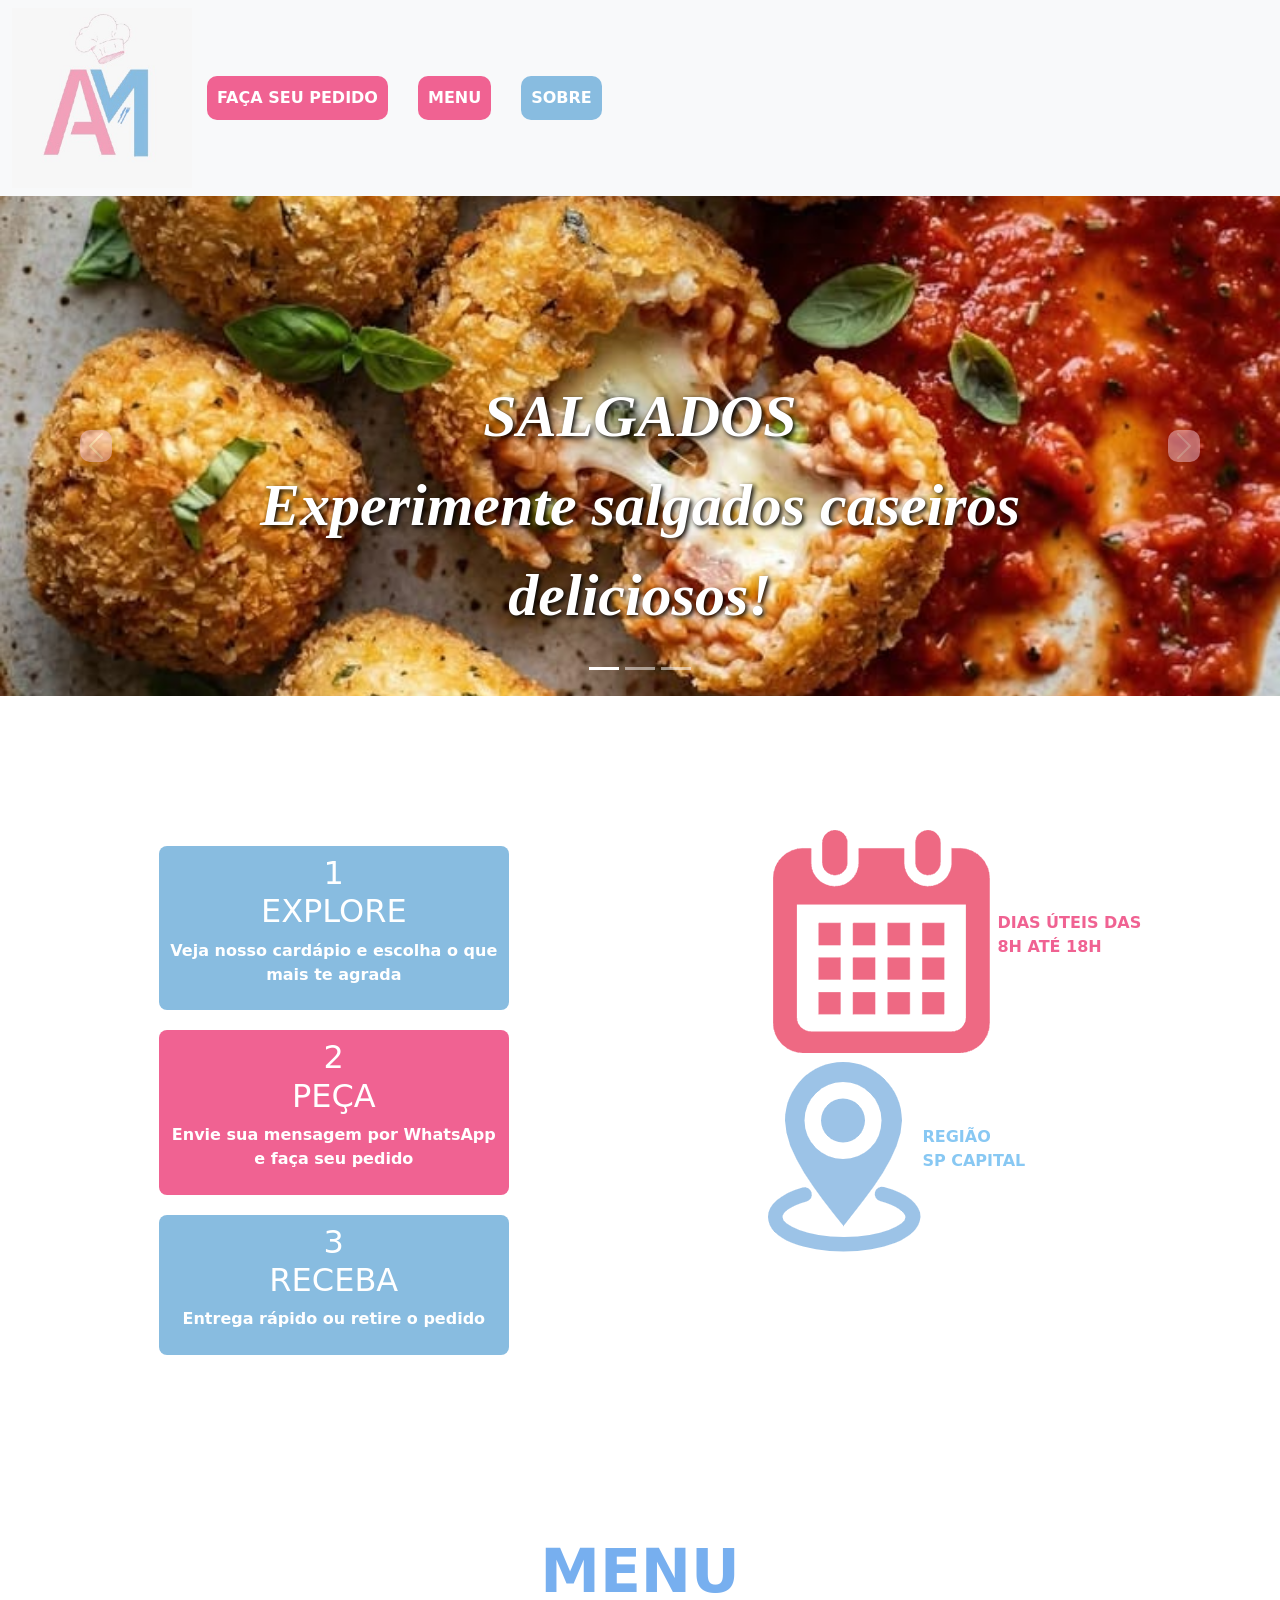
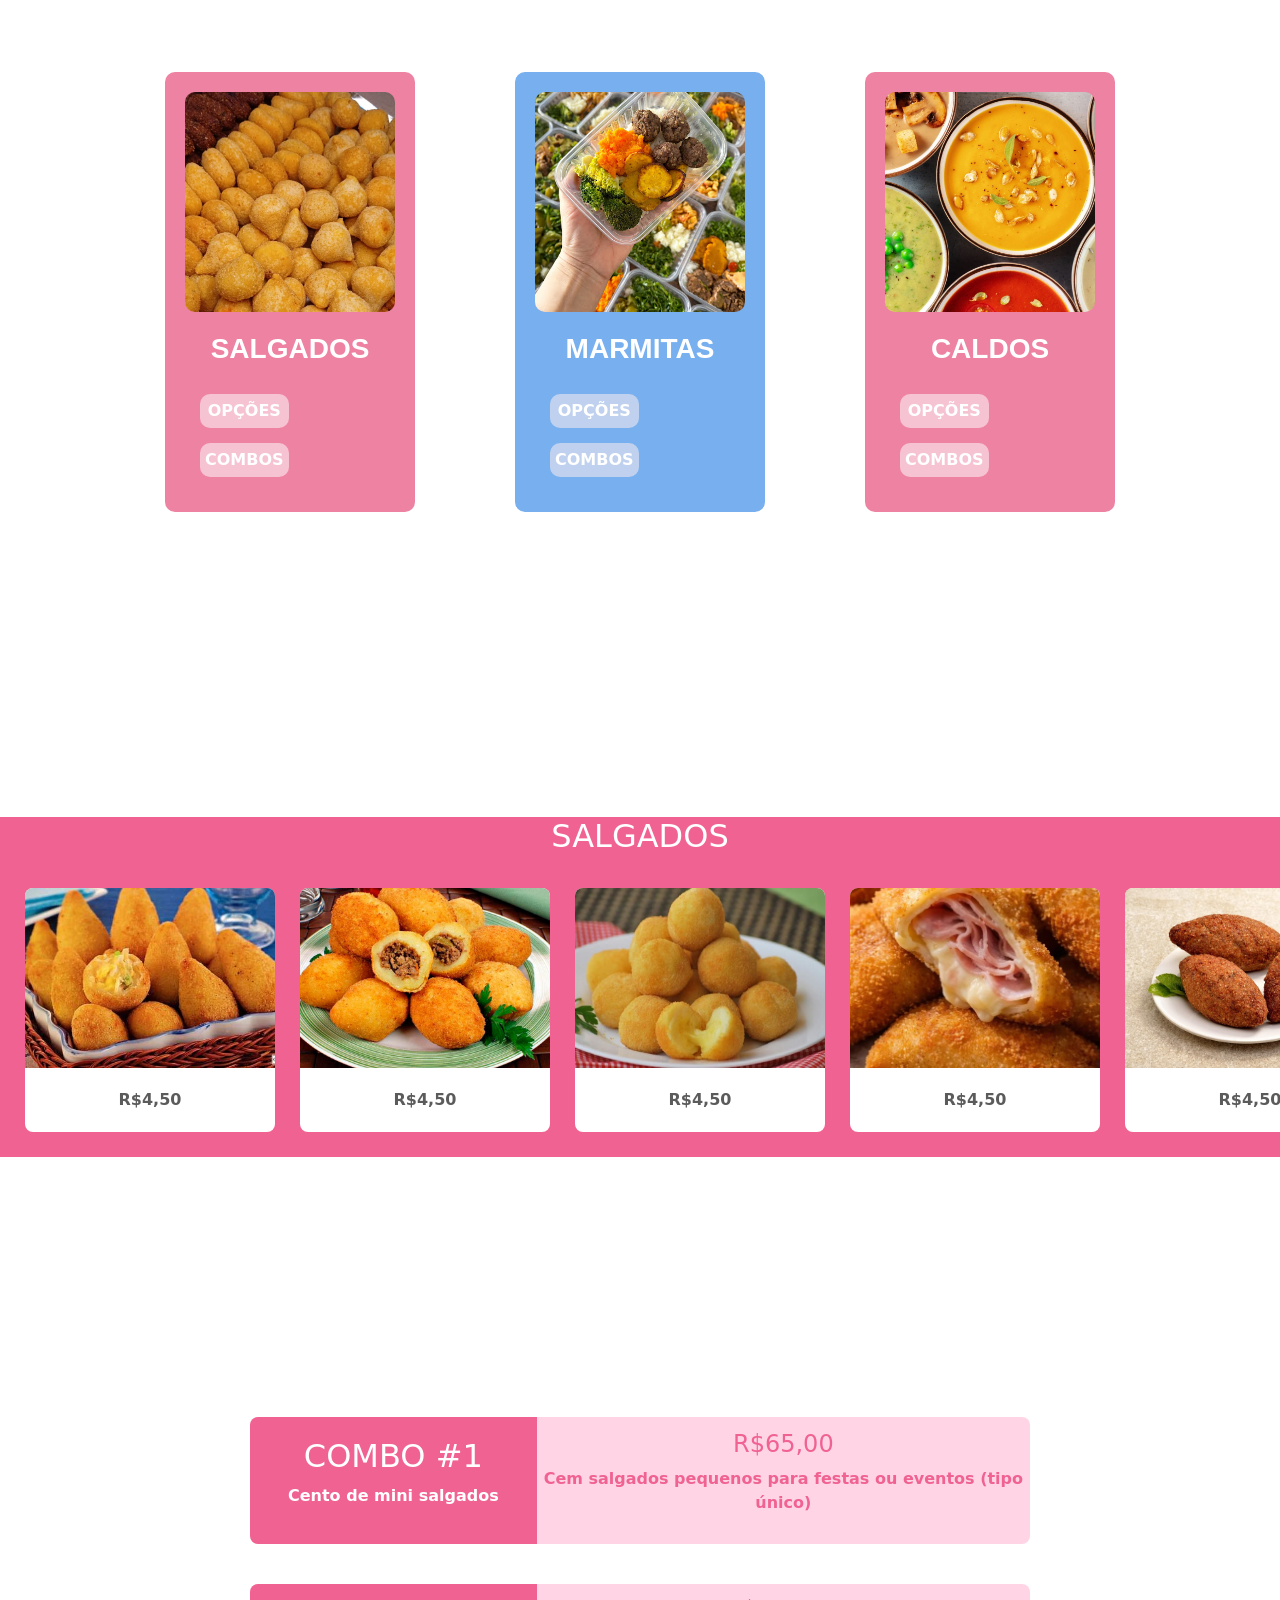
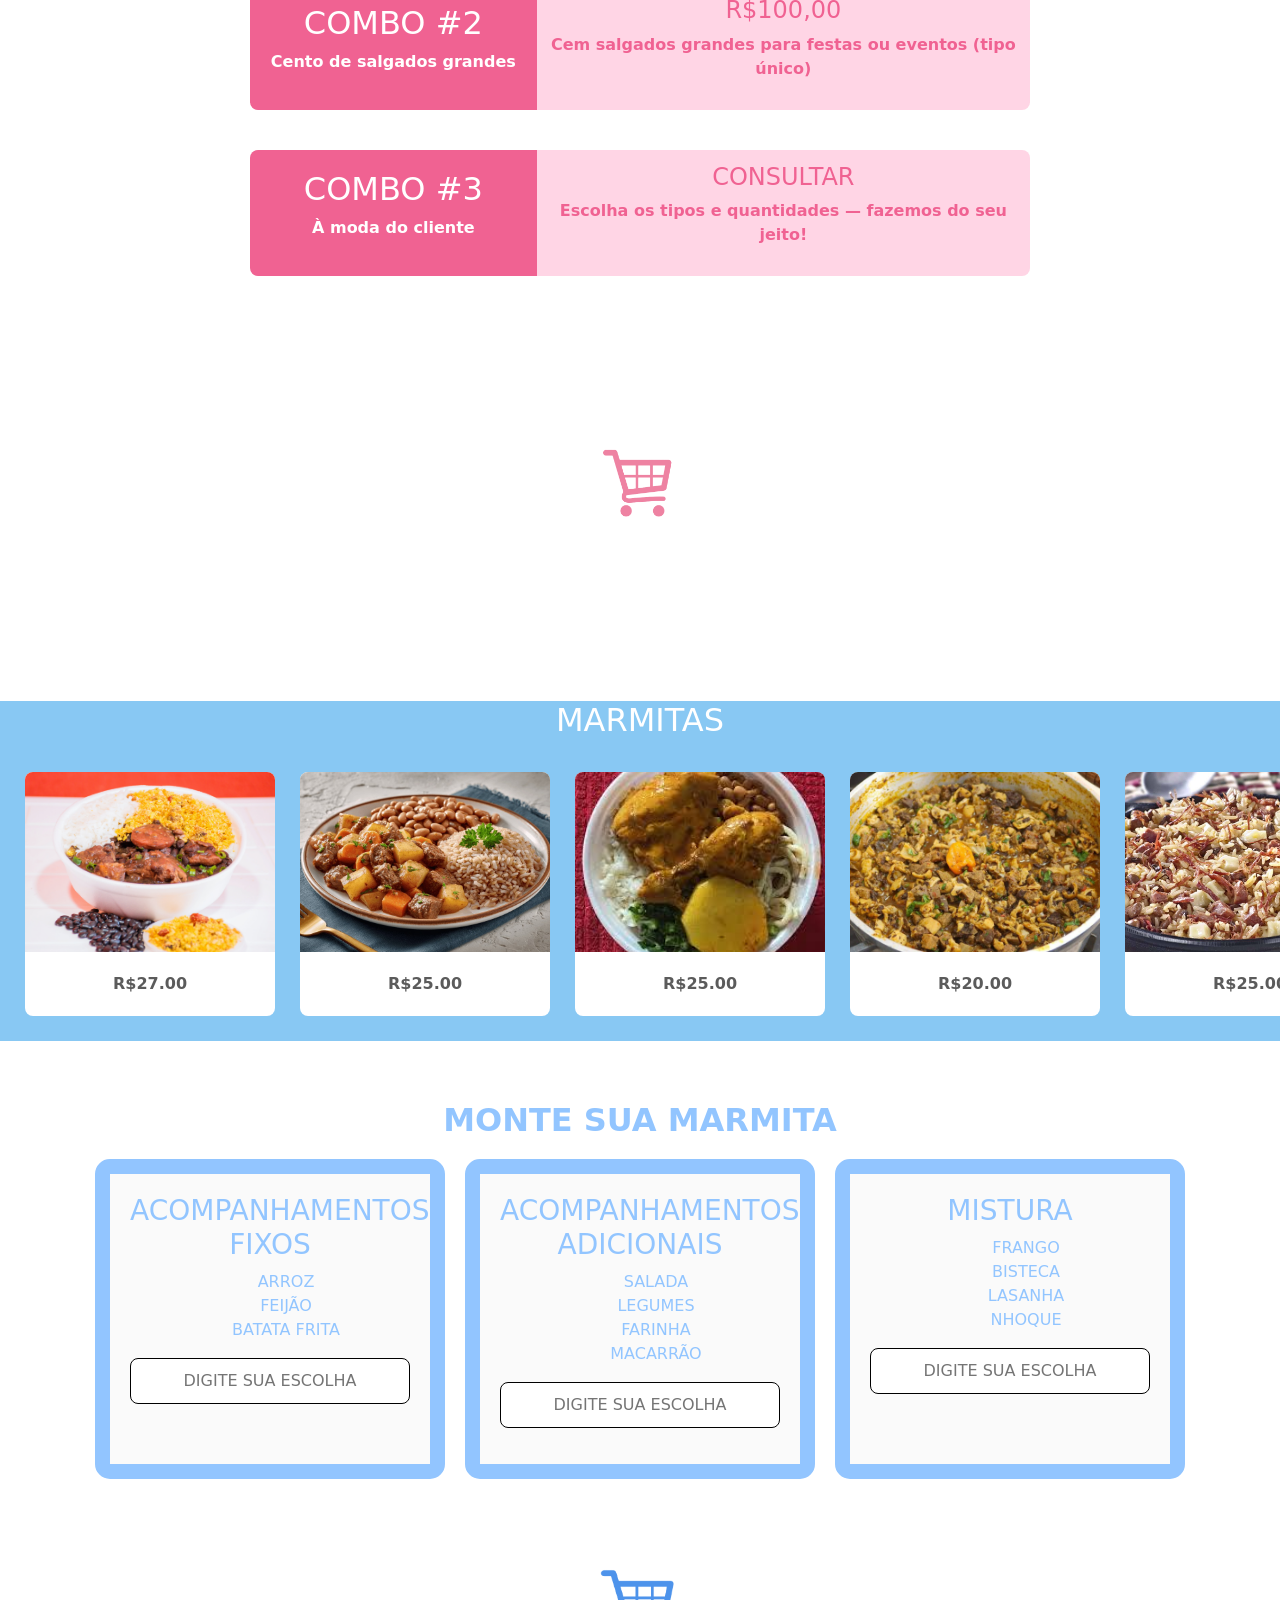
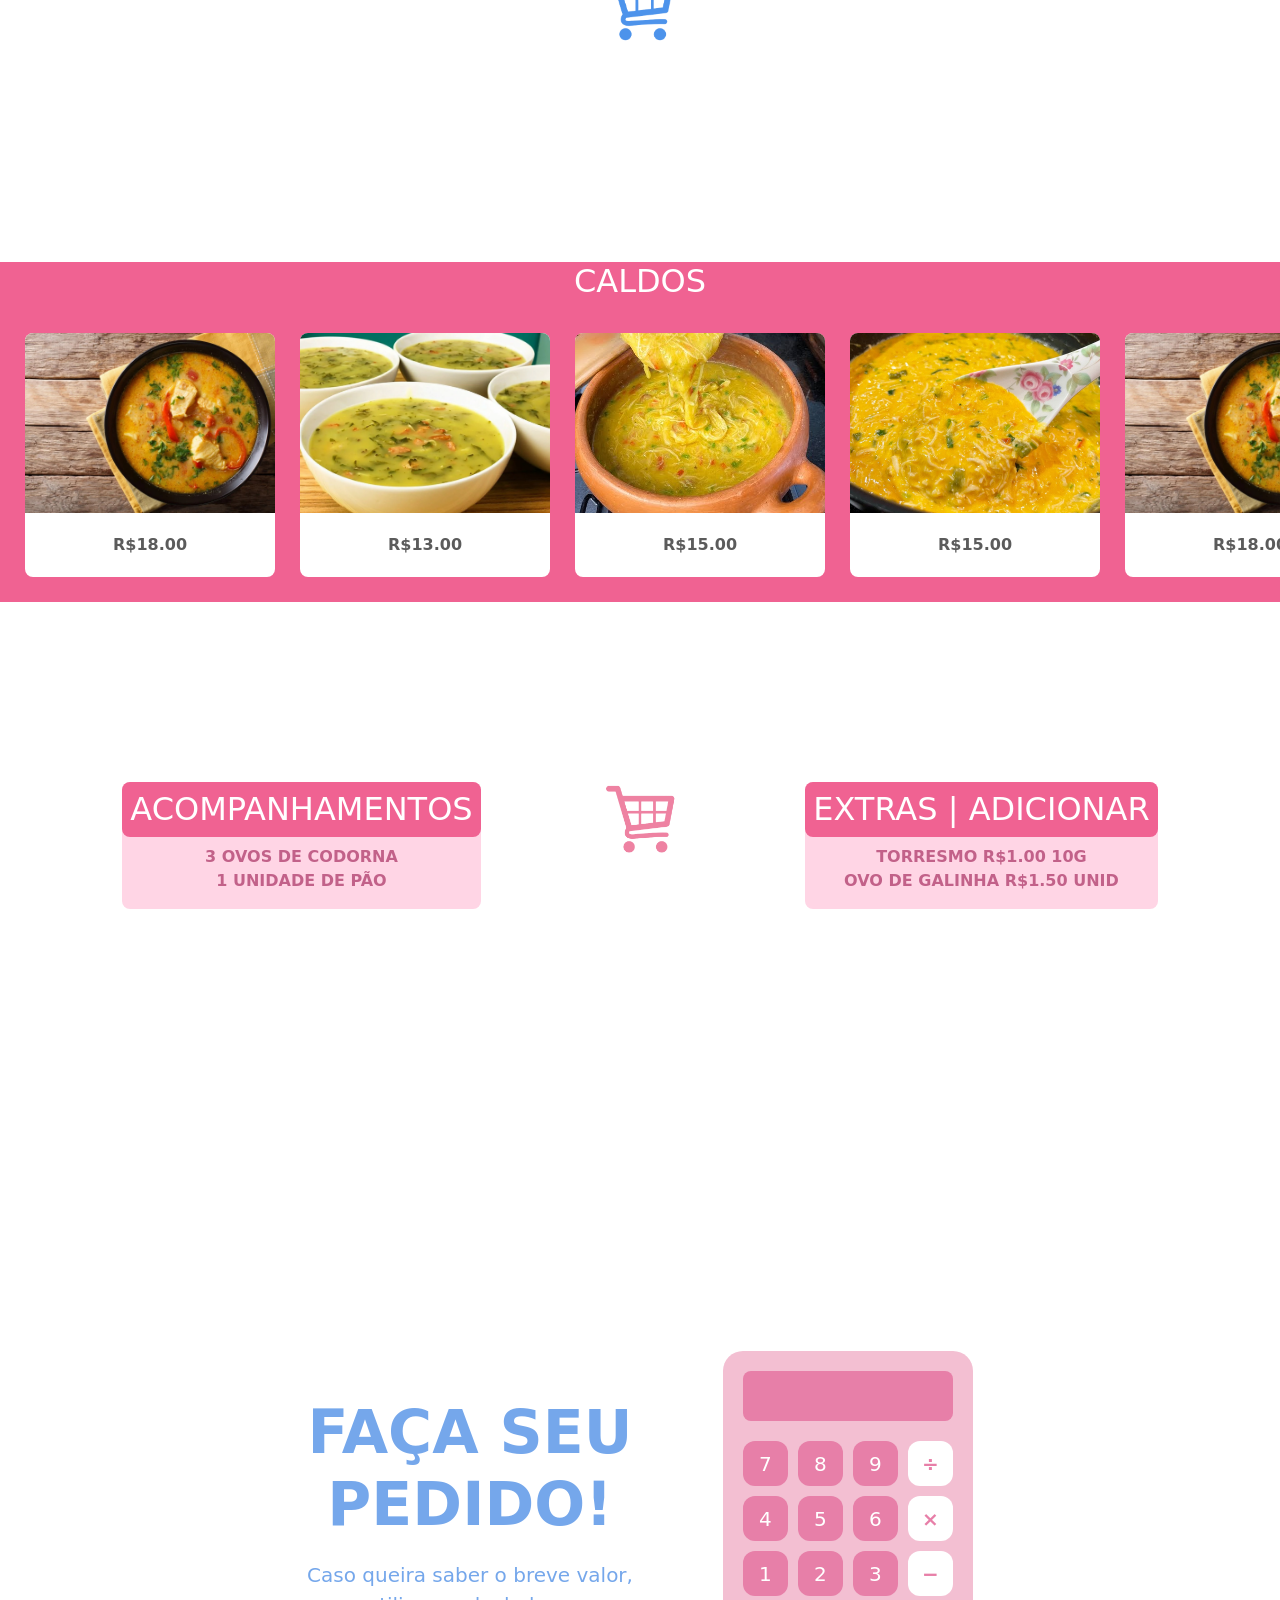
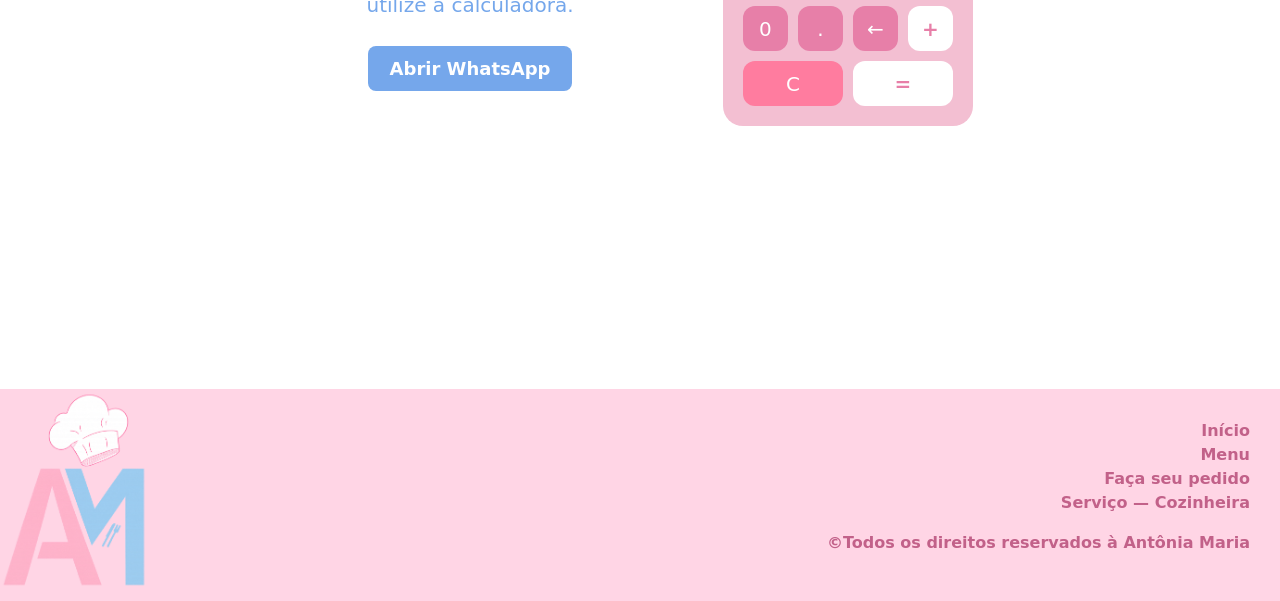
==== index.html @ d9610274 "codigo supostamente comentado" ====
<!DOCTYPE html>
<html lang="pt-br">

<head>
    <meta charset="UTF-8">
    <meta name="viewport" content="width=device-width, initial-scale=1.0">
    <title>AM - PÁGINA INICIAL</title>
    <link rel="stylesheet" href="style.css">
    <link rel="shortcut icon" href="imagens/logo-png.png" type="image/x-icon">

    <!-- link de referência carrossel bootstrap -->
    <link href="https://cdn.jsdelivr.net/npm/bootstrap@5.3.8/dist/css/bootstrap.min.css" rel="stylesheet"
        integrity="sha384-sRIl4kxILFvY47J16cr9ZwB07vP4J8+LH7qKQnuqkuIAvNWLzeN8tE5YBujZqJLB" crossorigin="anonymous">

    <!-- configuração básica -->
</head>

<body>

    <!-- nav com imagem copiado do bootstrap (se altera com tamanhos de tela diferentes). links estratégicos para a navegação completa da página-->

    <header>
        <nav class="navbar navbar-expand-lg bg-body-tertiary" id="header-inicial">
            <div class="container-fluid">
                <img src="imagens/fav-icon.png" alt="Bootstrap" width="30" height="24">
                <button class="navbar-toggler" type="button" data-bs-toggle="collapse" data-bs-target="#navbarNav"
                    aria-controls="navbarNav" aria-expanded="false" aria-label="Toggle navigation">
                    <span class="navbar-toggler-icon"></span>
                </button>
                <div class="collapse navbar-collapse" id="navbarNav">
                    <ul class="navbar-nav">
                        <li class="nav-item">
                            <a class="nav-link-active" aria-current="page" href="#body-calculadora">FAÇA SEU PEDIDO</a>
                        </li>
                        <li class="nav-item">
                            <a class="nav-link-active" aria-current="page" href="#area-menu">MENU</a>
                        </li>
                        <li class="nav-item" id="nav-rosa">
                            <a class="nav-link-active" aria-current="page" href="sobre.html">SOBRE</a>
                        </li>
                    </ul>
                </div>
            </div>
        </nav>
    </header>

    <!-- carrossel hero-section bootstrap com links para cada carrossel correspondente de produtos-->

    <div id="carouselExampleCaptions" class="carousel slide">
        <div class="carousel-indicators">
            <button type="button" data-bs-target="#carouselExampleCaptions" data-bs-slide-to="0" class="active"
                aria-current="true" aria-label="Slide 1"></button>
            <button type="button" data-bs-target="#carouselExampleCaptions" data-bs-slide-to="1"
                aria-label="Slide 2"></button>
            <button type="button" data-bs-target="#carouselExampleCaptions" data-bs-slide-to="2"
                aria-label="Slide 3"></button>
        </div>
        <div class="carousel-inner">
            <div class="carousel-item active">
                <a class="carousel-link" href="#carrossel-salgados">
                    <img src="imagens/hero-section/carrosel salgados.jpeg" class="d-block w-100" alt="Salgados">
                    <div class="carousel-caption d-md-block">
                        <h5>SALGADOS</h5>
                        <p>Experimente salgados caseiros deliciosos!</p>
                    </div>
                </a>
            </div>
            <div class="carousel-item">
                <a class="caroulsel-link" href="#carrossel-marmitas">
                    <img src="imagens/hero-section/carrosel marmita.jpeg" class="d-block w-100" alt="Marmitas">
                    <div class="carousel-caption d-md-block">
                        <h5>MARMITAS</h5>
                        <p>Compre marmitas e conheça a minha culinária!</p>
                    </div>
                </a>
            </div>
            <div class="carousel-item">
                <a class="caroulsel-link" href="#carrossel-caldos">
                    <img src="imagens/hero-section/carrossel caldo.jpeg" class="d-block w-100" alt="Caldos">
                    <div class="carousel-caption d-md-block">
                        <h5>CALDOS</h5>
                        <p>Prove caldos regionais incríveis!</p>
                    </div>
                </a>
            </div>
        </div>
        <button class="carousel-control-prev" type="button" data-bs-target="#carouselExampleCaptions"
            data-bs-slide="prev">
            <span class="carousel-control-prev-icon" aria-hidden="true"></span>
            <span class="visually-hidden">Anterior</span>
        </button>
        <button class="carousel-control-next" type="button" data-bs-target="#carouselExampleCaptions"
            data-bs-slide="next">
            <span class="carousel-control-next-icon" aria-hidden="true"></span>
            <span class="visually-hidden">Próximo</span>
        </button>
    </div>

    <!--Área de explore e informações-->
    <article class="explore">
        <div id="tabela-explore">
            <div>
                <div class="card-explore">
                    <h2>1<br>EXPLORE</h2>
                    <p>Veja nosso cardápio e escolha o que mais te agrada</p>
                </div>
                <div class="card-explore" id="card-explore-rosa">
                    <h2>2<br>PEÇA</h2>
                    <p>Envie sua mensagem por WhatsApp e faça seu pedido</p>
                </div>
                <div class="card-explore">
                    <h2>3<br>RECEBA</h2>
                    <p>Entrega rápido ou retire o pedido</p>
                </div>
            </div>
            <div>
                <div class="horario-local">
                    <img src="./imagens/calendario.png" alt="Horário de funcionamento">
                    <p>DIAS ÚTEIS DAS<br>8H ATÉ 18H</p>
                </div>
                <div class="horario-local" id="local-azul">
                    <img src="./imagens/local.png" alt="Região de atuação">
                    <p>REGIÃO<br>SP CAPITAL</p>
                </div>
            </div>
        </div>
    </article>

    <!--Área menu com links correspodentes-->

    <section id="area-menu">
        <h2 class="titulo">MENU</h2>
        <div class="menu">

            <div class="card-menu">
                <a href="#carrossel-salgados">
                    <img src="imagens/menu/salgados-menu.webp" alt="salgados">
                    <h3>SALGADOS</h3>
                    <div class="span">
                        <span>OPÇÕES</span>
                        <span>COMBOS</span>
                </a>
            </div>
        </div>

        <div class="card-menu" id="marmitas">
            <a href="#carrossel-marmitas">
                <img src="imagens/menu/Marmita-menu.jpeg" alt="marmitas">
                <h3>MARMITAS</h3>
                <div class="span">
                    <span>OPÇÕES</span>
                    <span>COMBOS</span>
            </a>
        </div>
        </div>
        <div class="card-menu">
            <a href="#carrossel-caldos">
                <img src="imagens/menu/Caldo-menu.jpeg" alt="caldos">
                <h3>CALDOS</h3>
                <div class="span">
                    <span>OPÇÕES</span>
                    <span>COMBOS</span>
            </a>
        </div>
        </div>
        </div>

        <!--Carrossel de salgados-->
        <div id="carrossel-salgados">
            <div class="carrossel-wrapper">
                <h2>SALGADOS</h2>
                <div class="carrossel-container">
                    <div class="card-container">
                        <img src="./imagens/carrossel salgados/coxinha.png" alt="Coxinha">
                        <span class="preco">R$4,50</span>
                        <div class="descricao">
                            <h4>COXINHA</h4>
                            <p>Massa à base de caldo de frango e batata, recheada com peito de frango desfiado e
                                casquinha
                                crocante.</p>
                        </div>
                    </div>
                    <div class="card-container">
                        <img src="imagens/carrossel salgados/bolinho de carne.jpg" alt="Bolinho de carne">
                        <span class="preco">R$4,50</span>
                        <div class="descricao">
                            <h4>BOLINHO DE CARNE</h4>
                            <p>Carne moída selecionada, bem temperada, frito com casca dourada e interior macio.</p>
                        </div>
                    </div>
                    <div class="card-container">
                        <img src="imagens/carrossel salgados/bolinho de queijo.png" alt="Bolinho de queijo">
                        <span class="preco">R$4,50</span>
                        <div class="descricao">
                            <h4>BOLINHO DE QUEIJO</h4>
                            <p>Massa crocante com mussarela derretida e cremosa que estica a cada mordida.</p>
                        </div>
                    </div>
                    <div class="card-container">
                        <img src="imagens/carrossel salgados/risole de presunto e queijo.webp" alt="Risole">
                        <span class="preco">R$4,50</span>
                        <div class="descricao">
                            <h4>RISOLE</h4>
                            <p>Massa leve e crocante recheada com presunto e queijo derretidos.</p>
                        </div>
                    </div>
                    <div class="card-container">
                        <img src="imagens/carrossel salgados/KIBE.jpg" alt="Kibe">
                        <span class="preco">R$4,50</span>
                        <div class="descricao">
                            <h4>QUIBE/KIBE</h4>
                            <p>Bolinho de origem árabe com carne bovina, trigo, hortelã e especiarias.</p>
                        </div>
                    </div>
                    <div class="card-container">
                        <img src="imagens/carrossel salgados/CROQUETE.jpg" alt="Croquete">
                        <span class="preco">R$4,50</span>
                        <div class="descricao">
                            <h4>CROQUETE</h4>
                            <p>Recheio denso de carne desfiada com tempero tentador.</p>
                        </div>
                    </div>
                    <div class="card-container">
                        <img src="imagens/carrossel salgados/rolinho de salsicha.png" alt="Rolinho de salsicha">
                        <span class="preco">R$4,50</span>
                        <div class="descricao">
                            <h4>ROLINHO DE SALSICHA</h4>
                            <p>Envolto em uma massa deliciosa e crocante.</p>
                        </div>
                    </div>

                    <!-- area clonada pra passar um efeito de carrossel infinito. os elementos clonados possuem aria-hidden=true -->

                    <div aria-hidden="true" class="card-container">
                        <img src="./imagens/carrossel salgados/coxinha.png" alt="">
                        <span class="preco">R$4,50</span>
                        <div class="descricao">
                            <h4>COXINHA</h4>
                            <p>Massa à base de caldo de frango e batata, recheada com peito de frango desfiado e
                                casquinha
                                crocante.</p>
                        </div>
                    </div>
                    <div aria-hidden="true" class="card-container">
                        <img src="imagens/carrossel salgados/bolinho de carne.jpg" alt="">
                        <span class="preco">R$4,50</span>
                        <div class="descricao">
                            <h4>BOLINHO DE CARNE</h4>
                            <p>Carne moída selecionada, frito com casca dourada e interior macio.</p>
                        </div>
                    </div>
                    <div aria-hidden="true" class="card-container">
                        <img src="imagens/carrossel salgados/bolinho de queijo.png" alt="">
                        <span class="preco">R$4,50</span>
                        <div class="descricao">
                            <h4>BOLINHO DE QUEIJO</h4>
                            <p>Mussarela derretida e cremosa.</p>
                        </div>
                    </div>
                    <div aria-hidden="true" class="card-container">
                        <img src="imagens/carrossel salgados/risole de presunto e queijo.webp" alt="">
                        <span class="preco">R$4,50</span>
                        <div class="descricao">
                            <h4>RISOLE</h4>
                            <p>Presunto e queijo derretidos.</p>
                        </div>
                    </div>
                    <div aria-hidden="true" class="card-container">
                        <img src="imagens/carrossel salgados/KIBE.jpg" alt="">
                        <span class="preco">R$4,50</span>
                        <div class="descricao">
                            <h4>QUIBE/KIBE</h4>
                            <p>Carne bovina, trigo e especiarias.</p>
                        </div>
                    </div>
                    <div aria-hidden="true" class="card-container">
                        <img src="imagens/carrossel salgados/CROQUETE.jpg" alt="">
                        <span class="preco">R$4,50</span>
                        <div class="descricao">
                            <h4>CROQUETE</h4>
                            <p>Recheio denso de carne desfiada.</p>
                        </div>
                    </div>
                    <div aria-hidden="true" class="card-container">
                        <img src="imagens/carrossel salgados/rolinho de salsicha.png" alt="">
                        <span class="preco">R$4,50</span>
                        <div class="descricao">
                            <h4>ROLINHO DE SALSICHA</h4>
                            <p>Massa deliciosa e crocante.</p>
                        </div>
                    </div>
                </div>
            </div>
        </div>

        <!--Combo de salgado-->
        <div class="combos-salgados">

            <div class="combo-card">
                <div class="card-combo-intro">
                    <h2>COMBO #1</h2>
                    <p>Cento de mini salgados</p>
                </div>
                <div class="descricao-combo">
                    <h4>R$65,00</h4>
                    <p>Cem salgados pequenos para festas ou eventos (tipo único)</p>
                </div>
            </div>

            <div class="combo-card">
                <div class="card-combo-intro">
                    <h2>COMBO #2</h2>
                    <p>Cento de salgados grandes</p>
                </div>
                <div class="descricao-combo">
                    <h4>R$100,00</h4>
                    <p>Cem salgados grandes para festas ou eventos (tipo único)</p>
                </div>
            </div>


            <div class="combo-card">
                <div class="card-combo-intro">
                    <h2>COMBO #3</h2>
                    <p>À moda do cliente</p>
                </div>
                <div class="descricao-combo">
                    <h4>CONSULTAR</h4>
                    <p>Escolha os tipos e quantidades — fazemos do seu jeito!</p>
                </div>
            </div>
        </div>

        <!-- carrinho estratégico que serve como um atalho para a área de contato -->

        <a href="#body-calculadora">
            <img class="carrinho" src="./imagens/Carrinho rosa.png" alt="Fazer pedido">
        </a>

        <!--Carrossel azul😒-->
        <div id="carrossel-marmitas">
            <div class="carrossel-wrapper-azul">
                <h2>MARMITAS</h2>
                <div id="carrossel-container-azul">
                    <div class="card-container">
                        <img src="./imagens/carrossel marmitas/feijoada-menu.jpg" alt="Feijoada">
                        <span class="preco">R$27.00</span>
                        <div class="descricao">
                            <h4>FEIJOADA</h4>
                            <p>Feijão preto com carnes selecionadas e tempero caseiro.</p>
                        </div>
                    </div>
                    <div class="card-container">
                        <img src="imagens/carrossel marmitas/picadinho de carne com batata.jpeg" alt="Picadinho">
                        <span class="preco">R$25.00</span>
                        <div class="descricao">
                            <h4>PICADINHO</h4>
                            <p>Carne com batata, temperado na medida certa.</p>
                        </div>
                    </div>
                    <div class="card-container"><img src="./imagens/carrossel marmitas/galinhada.jpg"
                            alt="Marmita"><span class="preco">R$25.00</span>
                        <div class="descricao">
                            <h4>GALINHADA</h4>
                            <p>Galinha cozida com especiarias de dar água na boca.</p>
                        </div>
                    </div>
                    <div class="card-container"><img src="imagens/carrossel marmitas/sarapatel.jpg" alt="Marmita">
                        <span class="preco">R$20.00</span>
                        <div class="descricao">
                            <h4>SARAPATEL</h4>
                            <p>Refeição tradicional nordestina, feito com miúdos selecionados.</p>
                        </div>
                    </div>
                    <div class="card-container">
                        <img src="imagens/carrossel marmitas/baião de dois.jpg" alt="Baião de dois">
                        <span class="preco">R$25.00</span>
                        <div class="descricao">
                            <h4>BAIÃO DE DOIS</h4>
                            <p>Prato típico, composto por arroz, feijão-de-corda, carne de sol, queijo bacon e</p>
                        </div>
                    </div>

                    <!-- area clonada possuindo aria-hidden=true -->

                    <div aria-hidden="true" class="card-container">
                        <img src="./imagens/carrossel marmitas/feijoada-menu.jpg" alt="">
                        <span class="preco">R$27.00</span>
                        <div class="descricao">
                            <h4>FEIJOADA</h4>
                            <p>Feijão preto com carnes selecionadas e tempero caseiro.</p>
                        </div>
                    </div>
                    <div aria-hidden="true" class="card-container">
                        <img src="imagens/carrossel marmitas/picadinho de carne com batata.jpeg" alt=""><span
                            class="preco">R$25.00</span>
                        <div class="descricao">
                            <h4>PICADINHO</h4>
                            <p>Carne com batata, temperado na medida certa.</p>
                            </p>
                        </div>
                    </div>
                    <div aria-hidden="true" class="card-container"><img src="./imagens/carrossel marmitas/galinhada.jpg"
                            alt=""><span class="preco">R$25.00</span>
                        <div class="descricao">
                            <h4>GALINHADA</h4>
                            <p>Galinha cozida com especiarias de dar água na boca.</p>
                        </div>
                    </div>
                    <div aria-hidden="true" class="card-container"><img src="imagens/carrossel marmitas/sarapatel.jpg"
                            alt=""><span class="preco">R$20.00</span>
                        <div class="descricao">
                            <h4>SARAPATEL</h4>
                            <p>Refeição tradicional nordestina, feito com miúdos selecionados.</p>
                        </div>
                    </div>
                    <div aria-hidden="true" class="card-container">
                        <img src="imagens/carrossel marmitas/baião de dois.jpg" alt="Baião de dois">
                        <span class="preco">R$25.00</span>
                        <div class="descricao">
                            <h4>BAIÃO DE DOIS</h4>
                            <p>Prato típico, composto por arroz, feijão-de-corda, carne de sol, queijo bacon e linguiça
                            </p>
                        </div>
                    </div>
                </div>
            </div>
        </div>

        <!--área de monte a sua marmita, possuindo opções fixas e opcionais-->

        <article id="secao-marmitas">
            <h2 id="monte-sua-marmita">MONTE SUA MARMITA</h2>
            <div class="montar">
                <div>
                    <div class="card-montar">
                        <h3>ACOMPANHAMENTOS FIXOS</h3>
                        <ul>
                            <li>ARROZ</li>
                            <li>FEIJÃO</li>
                            <li>BATATA FRITA</li>
                        </ul>
                        <input type="text" placeholder="DIGITE SUA ESCOLHA">
                    </div>
                </div>

                <div>
                    <div class="card-montar">
                        <h3>ACOMPANHAMENTOS ADICIONAIS</h3>
                        <ul>
                            <li>SALADA</li>
                            <li>LEGUMES</li>
                            <li>FARINHA</li>
                            <li>MACARRÃO</li>
                        </ul>
                        <input type="text" placeholder="DIGITE SUA ESCOLHA">
                    </div>
                </div>

                <div>
                    <div class="card-montar">
                        <div>
                            <h3>MISTURA</h3>
                            <ul>
                                <li>FRANGO</li>
                                <li>BISTECA</li>
                                <li>LASANHA</li>
                                <li>NHOQUE</li>
                            </ul>
                            <input type="text" placeholder="DIGITE SUA ESCOLHA">
                        </div>
                    </div>
                </div>

            </div>

            <!-- carrinho estratégico que serve como um atalho para a área de contato -->


            <a href="#body-calculadora">
                <img class="carrinho" src="./imagens/Carrinho azul.png" alt="Fazer pedido">
            </a>
        </article>
        <!--Carrossel dos caldos-->
        <div id="carrossel-caldos">
            <div class="carrossel-wrapper">
                <h2>CALDOS</h2>
                <div class="carrossel-container">
                    <div class="card-container"><img src="imagens/carrossel caldos/caldo de mocoto.jpeg"
                            alt="Caldo de mocotó"><span class="preco">R$18.00</span>
                        <div class="descricao">
                            <h4>CALDO DE MOCOTÓ</h4>
                            <p>Caldo rico e encorpado, perfeito para dias frios.</p>
                        </div>
                    </div>
                    <div class="card-container"><img src="./imagens/carrossel caldos/caldo verde-menu.webp"
                            alt="Caldo verde"><span class="preco">R$13.00</span>
                        <div class="descricao">
                            <h4>CALDO VERDE</h4>
                            <p>Caldo cremoso com couve e linguiça.</p>
                        </div>
                    </div>
                    <div class="card-container"><img src="imagens/carrossel caldos/caldo de kenga.jpg" alt="Caldo"><span
                            class="preco">R$15.00</span>
                        <div class="descricao">
                            <h4>CALDO DE KENGA</h4>
                            <p>Caldos regional feito com mandioca cozida e frango desfiado.</p>
                        </div>
                    </div>
                    <div class="card-container"><img src="imagens/carrossel caldos/caldo de vatapá.jpg" alt="Caldo">
                        <span class="preco">R$15.00</span>
                        <div class="descricao">
                            <h4>CALDO DE VATAPÁ</h4>
                            <p>Denso, apimentado e aromático. Feito com frango muito bem temperado, pão
                                francês, azeite de dendê
                                e leite de coco.</p>
                        </div>
                    </div>

                    <!-- carrossel clonado com aria-hidden=true -->

                    <div aria-hidden="true" class="card-container"><img
                            src="imagens/carrossel caldos/caldo de mocoto.jpeg" alt=""><span
                            class="preco">R$18.00</span>
                        <div class="descricao">
                            <h4>CALDO DE MOCOTÓ</h4>
                            <p>Rico e encorpado perfeito para dias densos.</p>
                        </div>
                    </div>
                    <div aria-hidden="true" class="card-container"><img
                            src="./imagens/carrossel caldos/caldo verde-menu.webp" alt=""><span
                            class="preco">R$13.00</span>
                        <div class="descricao">
                            <h4>CALDO VERDE</h4>
                            <p>Caldo cremoso com couve e linguiça.</p>
                        </div>
                    </div>
                    <div aria-hidden="true" class="card-container"><img
                            src="imagens/carrossel caldos/caldo de kenga.jpg" alt=""><span class="preco">R$15.00</span>
                        <div class="descricao">
                            <h4>CALDO DE KENGA</h4>
                            <p>Caldos regional feito com mandioca cozida e frango desfiado.</p>
                        </div>
                    </div>
                    <div aria-hidden="true" class="card-container"><img
                            src="imagens/carrossel caldos/caldo de vatapá.jpg" alt=""><span class="preco">R$15.00</span>
                        <div class="descricao">
                            <h4>CALDO DE VATAPÁ</h4>
                            <p>Denso, apimentado e aromático. Feito com franfo muito bem temperado, pão
                                frânces, azeite de dendê
                                e leite de coco.</p>
                        </div>
                    </div>

                    <!-- carrossel clonado com aria-hidden=true (são pocas opções e precisavam de mais um pra não ficar um espaço muito grande de vão no final) -->


                    <div aria-hidden="true" class="card-container"><img
                            src="imagens/carrossel caldos/caldo de mocoto.jpeg" alt=""><span
                            class="preco">R$18.00</span>
                        <div class="descricao">
                            <h4>CALDO DE MOCOTÓ</h4>
                            <p>Rico e encorpado perfeito para dias densos.</p>
                        </div>
                    </div>
                    <div aria-hidden="true" class="card-container"><img
                            src="./imagens/carrossel caldos/caldo verde-menu.webp" alt=""><span
                            class="preco">R$13.00</span>
                        <div class="descricao">
                            <h4>CALDO VERDE</h4>
                            <p>Caldo cremoso com couve e linguiça.</p>
                        </div>
                    </div>
                    <div aria-hidden="true" class="card-container"><img
                            src="imagens/carrossel caldos/caldo de kenga.jpg" alt=""><span class="preco">R$15.00</span>
                        <div class="descricao">
                            <h4>CALDO DE KENGA</h4>
                            <p>Caldos regional feito com mandioca cozida e frango desfiado.</p>
                        </div>
                    </div>
                    <div aria-hidden="true" class="card-container"><img
                            src="imagens/carrossel caldos/caldo de vatapá.jpg" alt=""><span class="preco">R$15.00</span>
                        <div class="descricao">
                            <h4>CALDO DE VATAPÁ</h4>
                            <p>Denso, apimentado e aromático. Feito com franfo muito bem temperado, pão
                                frânces, azeite de dendê
                                e leite de coco.</p>
                        </div>
                    </div>
                </div>
            </div>
        </div>

        <!--Combos de caldo-->
        <div class="combos-caldo">
            <div class="combo-card-caldo">
                <h2>ACOMPANHAMENTOS</h2>
                <p>3 OVOS DE CODORNA <br> 1 UNIDADE DE PÃO</p>
            </div>

            <!-- carrinho estratégico que serve como um atalho para a área de contato -->


            <a href="#body-calculadora">
                <img class="carrinho" src="imagens/Carrinho rosa.png" alt="" id="ultimo-carrinho">
            </a>
            <div class="combo-card-caldo">
                <h2>EXTRAS | ADICIONAR</h2>
                <p>TORRESMO R$1.00 10G <br> OVO DE GALINHA R$1.50 UNID</p>
            </div>
        </div>
        <div id="body-calculadora">
            <div class="pedido">

                <!-- área de pedido -->

                <div class="texto">
                    <h1>FAÇA SEU<br>PEDIDO!</h1>

                    <p>
                        Caso queira saber o breve valor,<br>
                        utilize a calculadora.
                    </p>

                    <!-- link direto para uma mensagem no whatsapp, possuindo um modelo de mensagem onde espaços vazios serão preenchidos pelo cliente -->

                    <a href="https://wa.link/kwxkte" target="_blank" class="botao">Abrir WhatsApp</a>
                </div>

                <!-- calculadora funcional -->

                <div class="calculadora">
                    <input type="text" id="display" readonly>

                    <div class="botoes">
                        <button class="numero" onclick="adicionar('7')">7</button>
                        <button class="numero" onclick="adicionar('8')">8</button>
                        <button class="numero" onclick="adicionar('9')">9</button>
                        <button class="operador" onclick="adicionar('/')">÷</button>

                        <button class="numero" onclick="adicionar('4')">4</button>
                        <button class="numero" onclick="adicionar('5')">5</button>
                        <button class="numero" onclick="adicionar('6')">6</button>
                        <button class="operador" onclick="adicionar('*')">×</button>

                        <button class="numero" onclick="adicionar('1')">1</button>
                        <button class="numero" onclick="adicionar('2')">2</button>
                        <button class="numero" onclick="adicionar('3')">3</button>
                        <button class="operador" onclick="adicionar('-')">−</button>

                        <button class="numero" onclick="adicionar('0')">0</button>
                        <button class="numero" onclick="adicionar('.')">.</button>
                        <button class="numero" onclick="apagar()">←</button>
                        <button class="operador" onclick="adicionar('+')">+</button>

                        <button class="limpar" onclick="limpar()">C</button>
                        <button class="igual" onclick="calcular()">=</button>
                    </div>
                </div>
            </div>
    </section>


    <!-- footer com links que levam até o começo da página -->

    <footer>
        <img src="imagens/logo-png.png" alt="LOGO AM">
        <div class="footer-nav">
            <a href="index.html">Início</a>
            <a href="#area-menu">Menu</a>
            <a href="#body-calculadora">Faça seu pedido</a>
            <p>Serviço — Cozinheira</p>
            <p>©Todos os direitos reservados à Antônia Maria</p>
        </div>
    </footer>

    <!-- links de ref pra calculadora e para o bootstrap (nav que se altera com tamanhos de tela diferente-carrossel hero-section com botões funcionais) -->
    <script src="calculadora.js"></script>
    <script src="https://cdn.jsdelivr.net/npm/bootstrap@5.3.8/dist/js/bootstrap.bundle.min.js"
        integrity="sha384-FKyoEForCGlyvwx9Hj09JcYn3nv7wiPVlz7YYwJrWVcXK/BmnVDxM+D2scQbITxI"
        crossorigin="anonymous"></script>
</body>

</html>
---- style.css ----
* {
  box-sizing: border-box;
  margin: 0;
  padding: 0;
}

/* reset básico */

/* alterações feitas no nav */
header img {
  width: 20vh;
  height: auto;
}
.nav-item {
  text-decoration: none;
  background-color: #f06292;
  padding: 10px;
  margin: 15px;
  border-radius: 10px;
  font-weight: bold;
}
.nav-item a {
  color: #fff;
  text-decoration: none;
}
#nav-rosa {
  background-color: #88bce0;
}

/* alterações feitas no carrossel hero section (bootstrap) */

.carousel-item img {
  height: 500px;
  object-fit: cover;
}
.carousel-item a {
  text-decoration: none;
  color: #fff;
  font-size: 60px;
}
.carousel-item h5, .carousel p {
  font-size: 60px;
  font-family: 'Times New Roman', Times, serif;
  font-style: italic;
  text-shadow: #010101 2px 2px 5px;
  font-weight: bold;
}

/* área de explore/peça e receba */

.explore {
  padding: 40px 20px;
  background-color: #fff;
}
#tabela-explore {
  display: flex;
  flex-wrap: wrap;
  justify-content: space-around;
  margin: 0% auto;
  margin: 10vh auto;
}
.card-explore-rosa,
.card-explore {
  display: flex;
  flex-direction: column;
  justify-content: center;
  text-align: center;
  background-color: #88bce0;
  margin: 20px;
  height: fit-content;
  max-width: 350px;
  min-width: 280px;
  color: #fff;
  font-weight: bold;
  padding: 2%;
  border-radius: 8px;
}

#card-explore-rosa {
  background-color: #f06292;
}
.horario-local {
  display: flex;
  align-items: center;
  color: #f06292;
  font-weight: bolder;
}

#local-azul {
  display: flex;
  align-items: center;
  color: #88c8f3;
  font-weight: bolder;
}
#horario-local img {
  width: 100px;
  height: 1px;
}

/* customização menu */

.titulo {
  text-align: center;
  color: #77afef;
  margin: 30px;
  font-weight: bolder;
  font-size: 60px;
}

.menu {
  display: flex; /*ativa o flexbox*/
  flex-wrap: wrap; /*ele quebra a linha, quando não tem espaço suficiente*/
  justify-content: center; /* alinha os itens no eixo principal*/
  align-items: stretch; /*deixa os itens com a mesma altura, "esticado" como tamnho do container*/
  gap: 30px; /*espaçamento de um para o outro*/
  margin-bottom: 30vh;
}

.card-menu {
  width: 250px;
  background-color: bisque;
  border-radius: 10px; /*arredondar as bordas*/
  padding: 20px;
  margin: 35px;
  display: flex; /*ativa o flexbox*/
  flex-direction: column; /*ativa o comportamneto da coluna*/
  justify-content: space-between; /*alinhar os itens no eixo principal*/
  transition: 0.3s;
  box-shadow: 0.3s;
  background-color: #ee82a2;
}

.card-menu:hover {
  transform: translateY(
    -20px
  ); /*mover (deslocar) um elemento verticalmente (para cima ou para baixo) em relação à sua posição original */
  box-shadow: 0 0 20px rgb(255, 255, 255);
}

#marmita {
  background-color: #77afef;
}

.card-menu img {
  width: 100%;
  height: 220px;

  object-fit: cover;
  border-radius: 10px;
  margin-bottom: 15px;
}
.card-menu a {
  text-decoration: none;
}
.card-menu h3 {
  display: flex;
  flex-wrap: wrap;

  justify-content: center;
  font-family: "Open Sans", sans-serif;
  padding: 5px;
  font-weight: bold;
  color: #ffffff;
}

.span {
  display: flex;
  gap: 5px;
}

span {
  display: flex; /* deixar os itens lado a lado*/
  justify-content: center;
  text-decoration: none; /*ele tirar a decoração do meu texto*/
  margin: 15px;
  border-radius: 10px;
  background-color: #f6c3d2;
  padding: 5px;
  font-weight: bold;
  color: #ffffff;
}

.combos {
  display: flex;
  flex-direction: column;
  background-color: #ee82a2;
  margin: 20px;
}

.menu #marmitas {
  background-color: #77afef;
}

#marmitas span {
  background-color: #bfd1ee;
}

/* área de criação dos carrosséis de salgados-marmitas-caldos */

.carrossel-wrapper {
  overflow: hidden;
  width: 100%;
  background-color: #f06292;
  text-align: center;
  color: #fff;
}
.carrossel-wrapper-azul {
  overflow: hidden;
  width: 100%;
  background-color: #88c8f3;
  text-align: center;
  color: #fff;
}
#carrossel-container-azul {
  width: max-content;
  margin: 0 auto;
  display: flex;
  padding: 25px;
  gap: 25px;
  background-color: #88c8f3;
  animation: scrollInfinito 14s linear infinite;
}

/* animação ""infinita"" para os 3 carrosséis utilizando apenas css*/

.carrossel-container {
  width: max-content;
  margin: 0 auto;
  display: flex;
  padding: 25px;
  gap: 25px;
  background-color: #f06292;
  animation: scrollInfinito 14s linear infinite;
}
.card-container {
  position: relative;
  background-color: #fff;
  width: 250px;
  flex-shrink: 0;
  overflow: hidden;
  border-radius: 8px;
}
.card-container img {
  width: 100%;
  height: 180px;
  object-fit: cover;
}
.preco {
  background: white;
  color: rgb(91, 91, 91);
  text-align: center;
  font-weight: bold;
}
/*tatica pra esconder o texto*/

.descricao {
  position: absolute;
  bottom: -100%;
  left: 0;
  width: 100%;
  height: 100%;
  color: black;
  padding: 20px;
  transition: bottom 0.5s ease;
  background-color: #fff;
  opacity: 90%;

  display: flex;
  flex-direction: column;
  justify-content: center;
}
.card-container:hover .descricao {
  bottom: 0;
}
@keyframes scrollInfinito {
  from {
    transform: translateX(0);
  }
  to {
    transform: translateX(-50%);
  }
}

/*alterações da área de combos de salgados */

.combos-salgados {
  padding: 40px 20px;
  max-width: 900px;
  margin: 20vh auto auto auto;
}
.combo-card {
  display: flex;
  flex-wrap: wrap;
  margin: 40px;
  color: #f06292;
  font-weight: bold;
  overflow: hidden;
  border-radius: 8px;
}
.card-combo-intro {
  background-color: #f06292;
  padding: 20px;
  color: #fff;
  font-weight: bold;
  min-width: 200px;
  flex: 1;
  text-align: center;
}
.descricao-combo {
  background-color: #ffd5e5;
  text-align: center;
  flex: 2;
  min-width: 250px;
  display: flex;
  flex-direction: column;
  justify-content: center;
  font-weight: bold;
}

/* customização de seção de monte sua marmitas */

#secao-marmitas {
  padding: 40px 20px;
}
.montar {
  display: flex;
  flex-wrap: wrap;
  justify-content: center;
  gap: 20px;
  max-width: 1100px;
  margin: 0 auto;
}
.card-montar {
  background-color: #92c5ff;
  padding: 20px;
  background-color: #fafafa;
  border-color: #88bce0;
  border-radius: 15px;
  color: #92c5ff;
  border: 15px solid;
  display: flex;
  flex-direction: column;
  width: 350px;
  min-height: 320px;
  text-align: center;
}
#monte-sua-marmita {
  margin: 20px;
  color: #92c5ff;
  font-weight: bolder;
  text-align: center;
}
.montar ul {
  background-color: #fafafa;
  list-style: none;
  text-align: center;
}
.card-montar input {
  width: 100%;
  padding: 10px;
  border: 1px solid;
  border-radius: 8px;
  text-align: center;
}

/* área de alterações de combos de caldo - acompanhamento e extras */

.combos-caldo {
  display: flex;
  margin: 20px;
  justify-content: space-evenly;
  margin: 20vh 0;
}
.combo-card-caldo h2 {
  background-color: #f06292;
  padding: 8px;
  color: #fff;
  border-radius: 8px;
}
.combo-card-caldo {
  width: fit-content;
  background-color: #ffd5e5;
  color: #c26189;
  font-weight: bold;
  text-align: center;
  border-radius: 8px;
}

/* carrinhos estratégicos */

.carrinho {
  display: block;
  width: 80px;
  margin: 10vh auto 20vh auto;
}
#ultimo-carrinho {
  margin: 0;
}
.carrinho:hover {
  transform: scale(1.1);
}

/* tentativa de fazer o site ficar responsivo em diferentes telas😒🤡 */

@media (max-width: 780px) {
  .combos-caldo {
    flex-direction: column;
    align-items: center;
  }
}
@media (max-width: 570px) {
  header {
    font-size: 15px;
  }
}

/* customização da calculadora e da área de faça seu pedido */

#body-calculadora {
  background: #ffffff;
  min-height: 100vh;
  display: flex;
  justify-content: center;
  align-items: center;
  padding: 20px;
}
.pedido {
  display: flex;
  align-items: center;
  gap: 90px;
}

.texto {
  text-align: center;
}

.texto h1 {
  color: #75a7eb;
  font-size: 60px;
  font-weight: 700;
  margin-bottom: 20px;
}

.texto p {
  color: #75a7eb;
  font-size: 20px;
  margin-bottom: 35px;
}

.botao {
  text-decoration: none;
  background: #75a7eb;
  color: white;
  padding: 12px 22px;
  border-radius: 8px;
  font-size: 18px;
  font-weight: 600;
}

.calculadora {
  background: #f3bfd2;
  padding: 20px;
  border-radius: 20px;
  width: 250px;
}

#display {
  width: 100%;
  height: 50px;
  border: none;
  border-radius: 8px;
  background: #e77fa8;
  color: white;
  font-size: 24px;
  text-align: right;
  padding: 10px;
  margin-bottom: 20px;
  outline: none;
}

.botoes {
  display: grid;
  grid-template-columns: repeat(4, 1fr);
  gap: 10px;
}

.numero,
.operador,
.limpar,
.igual {
  border: none;
  border-radius: 12px;
  height: 45px;
  background: #e77fa8;
  color: white;
  font-size: 20px;
  cursor: pointer;
  transition: 0.2s;
}

.calculadora button:hover {
  transform: scale(1.05);
}

.operador {
  background: white;
  color: #e77fa8;
  font-weight: bold;
}

.limpar {
  grid-column: span 2;
  background: #ff7c9f;
}

.igual {
  grid-column: span 2;
  background: white;
  color: #e77fa8;
  font-weight: bold;
}

/* customizaçao do footer */

footer {
  display: flex;
  justify-content: space-between;
  background-color: #ffd5e5;
}
.footer-nav {
  display: flex;
  flex-direction: column;
  align-items: end;
  padding: 30px;
  justify-content: space-between;
  color: #c26189;
  font-weight: bolder;
}
.footer-nav a {
  text-decoration: none;
  color: #c26189;
}
footer img {
  height: 200px;
  margin: 0;
}

/* tentativa de fazer o site ficar responsivo em diferentes telas😒🤡 */

@media (max-width: 768px) {
  .carousel-item img {
    height: 200px;
  }
  .carousel-item h5 {
    font-size: 45px;
  }
  .carousel-item p {
    font-size: 20px;
  }
  .carousel-caption {
    padding-bottom: 10px;
  }
  .pedido {
    flex-direction: column;
    gap: 40px;
    width: 100%;
  }

  .texto {
    order: 1;
  }

  .calculadora {
    order: 2;
    width: 100%;
    max-width: 320px;
  }

  .texto h1 {
    font-size: 48px;
    line-height: 1.1;
  }

  .texto p {
    font-size: 18px;
  }

  .botao {
    display: inline-block;
    width: 100%;
    max-width: 280px;
  }
}
@media (max-width: 500px) {
  footer {
    width: fit-content;
  }
}

@media (max-width: 480px) {
  .pedido {
    gap: 30px;
  }

  .texto h1 {
    font-size: 38px;
  }

  .texto p {
    font-size: 16px;
    padding: 0 10px;
  }

  .calculadora {
    max-width: 280px;
    padding: 15px;
  }

  button {
    height: 42px;
    font-size: 18px;
  }

  #display {
    height: 45px;
    font-size: 20px;
  }
}
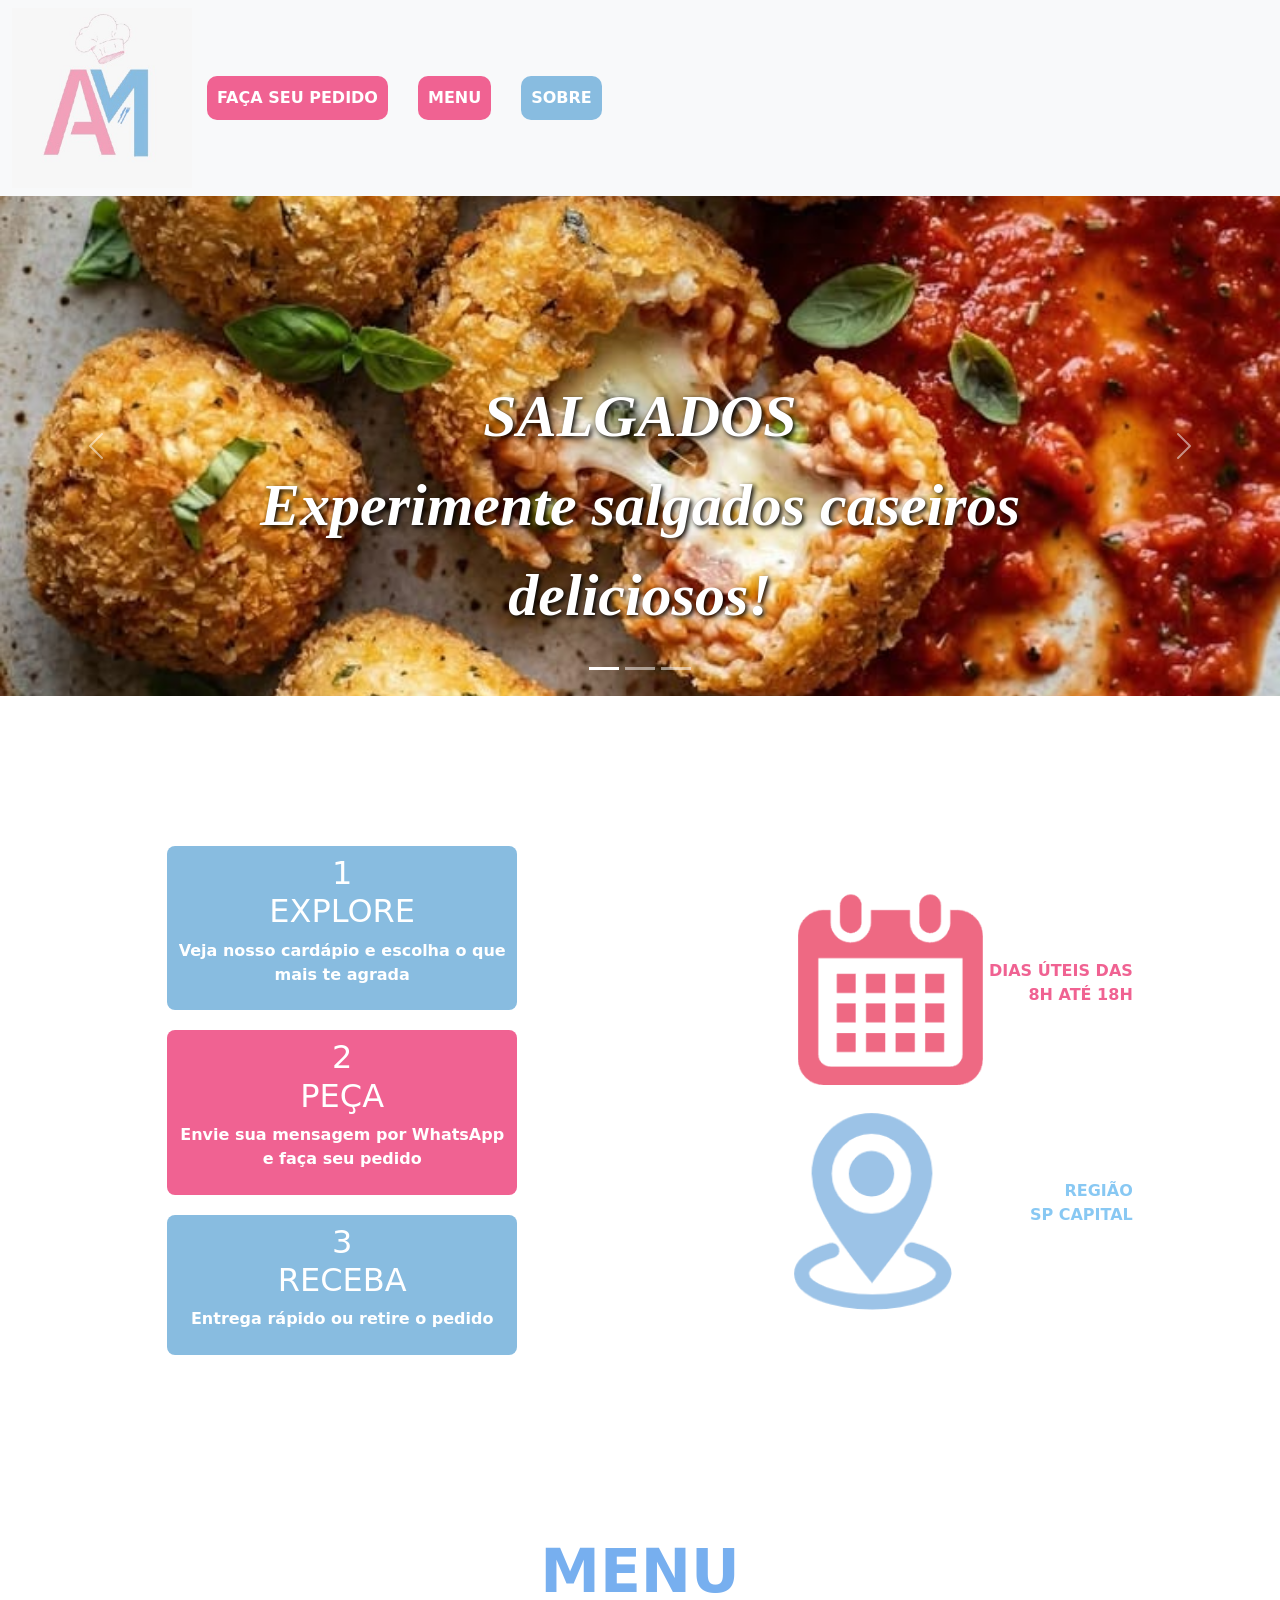
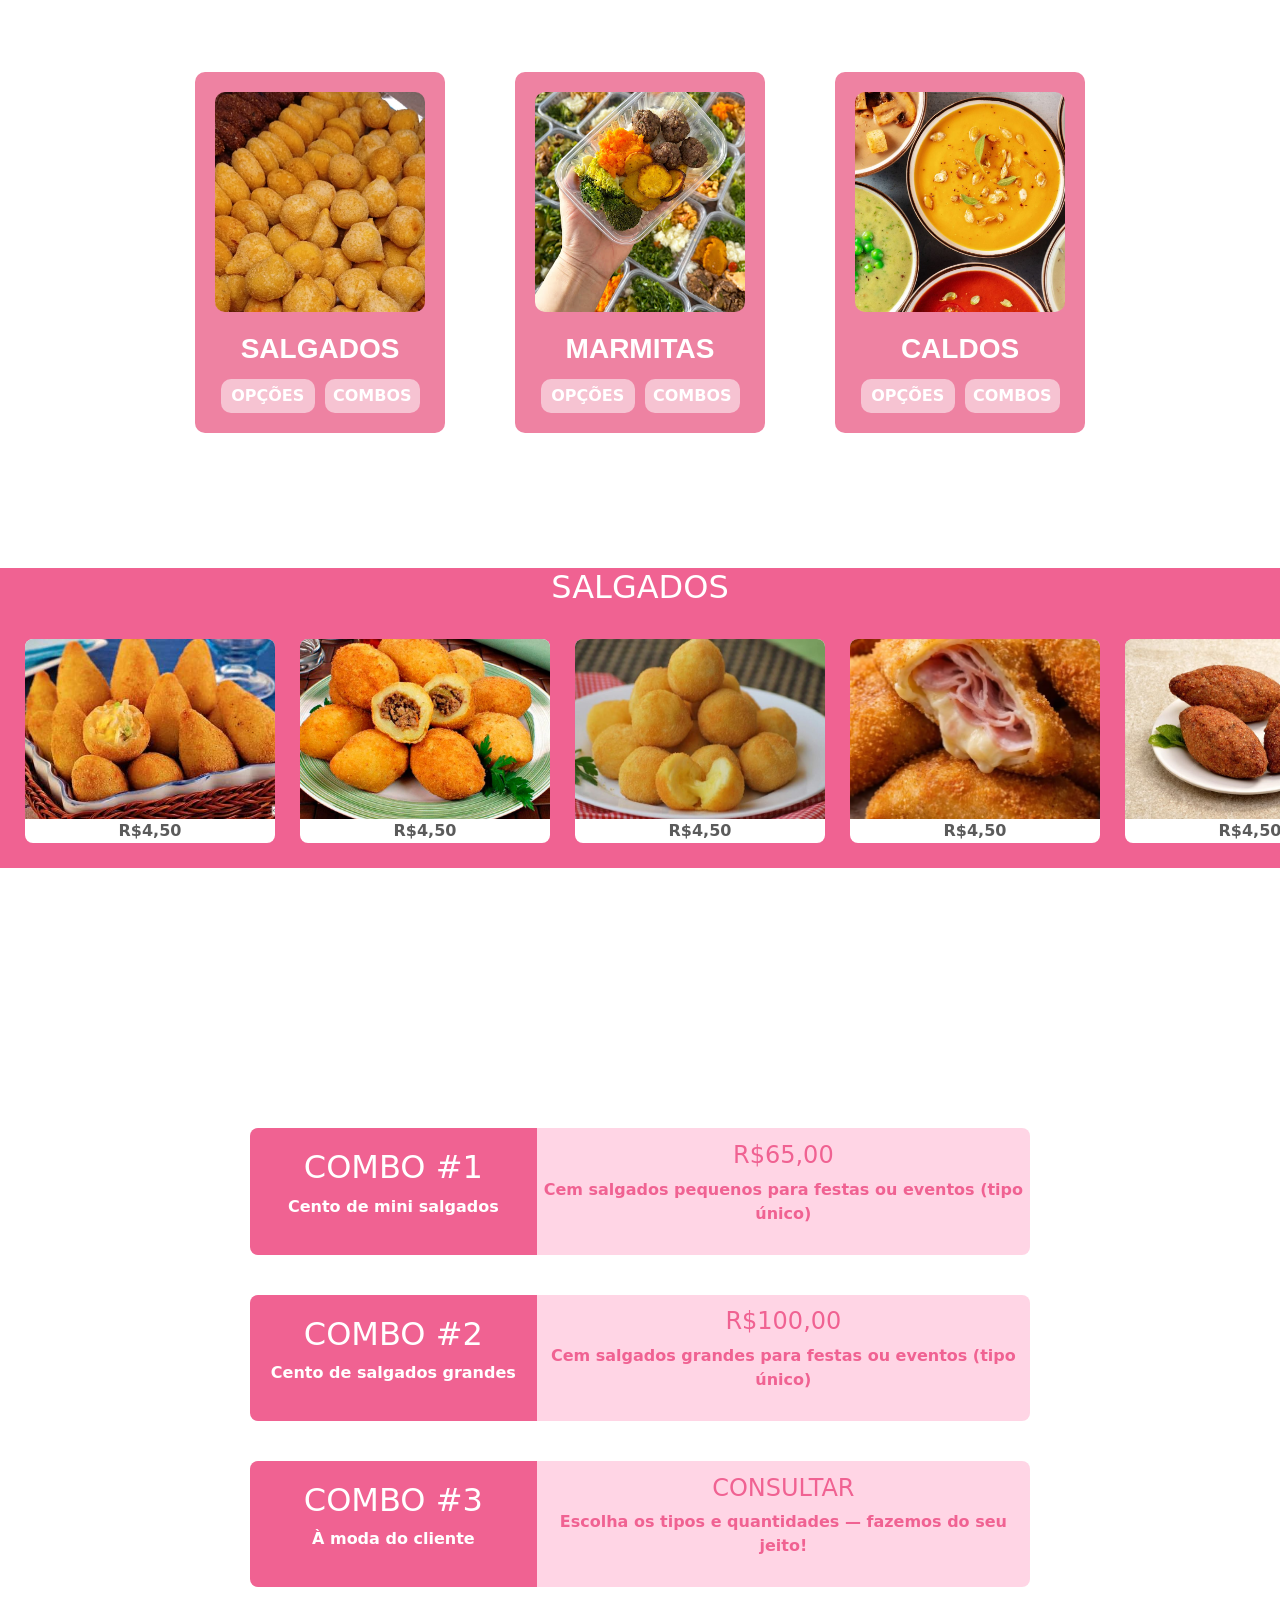
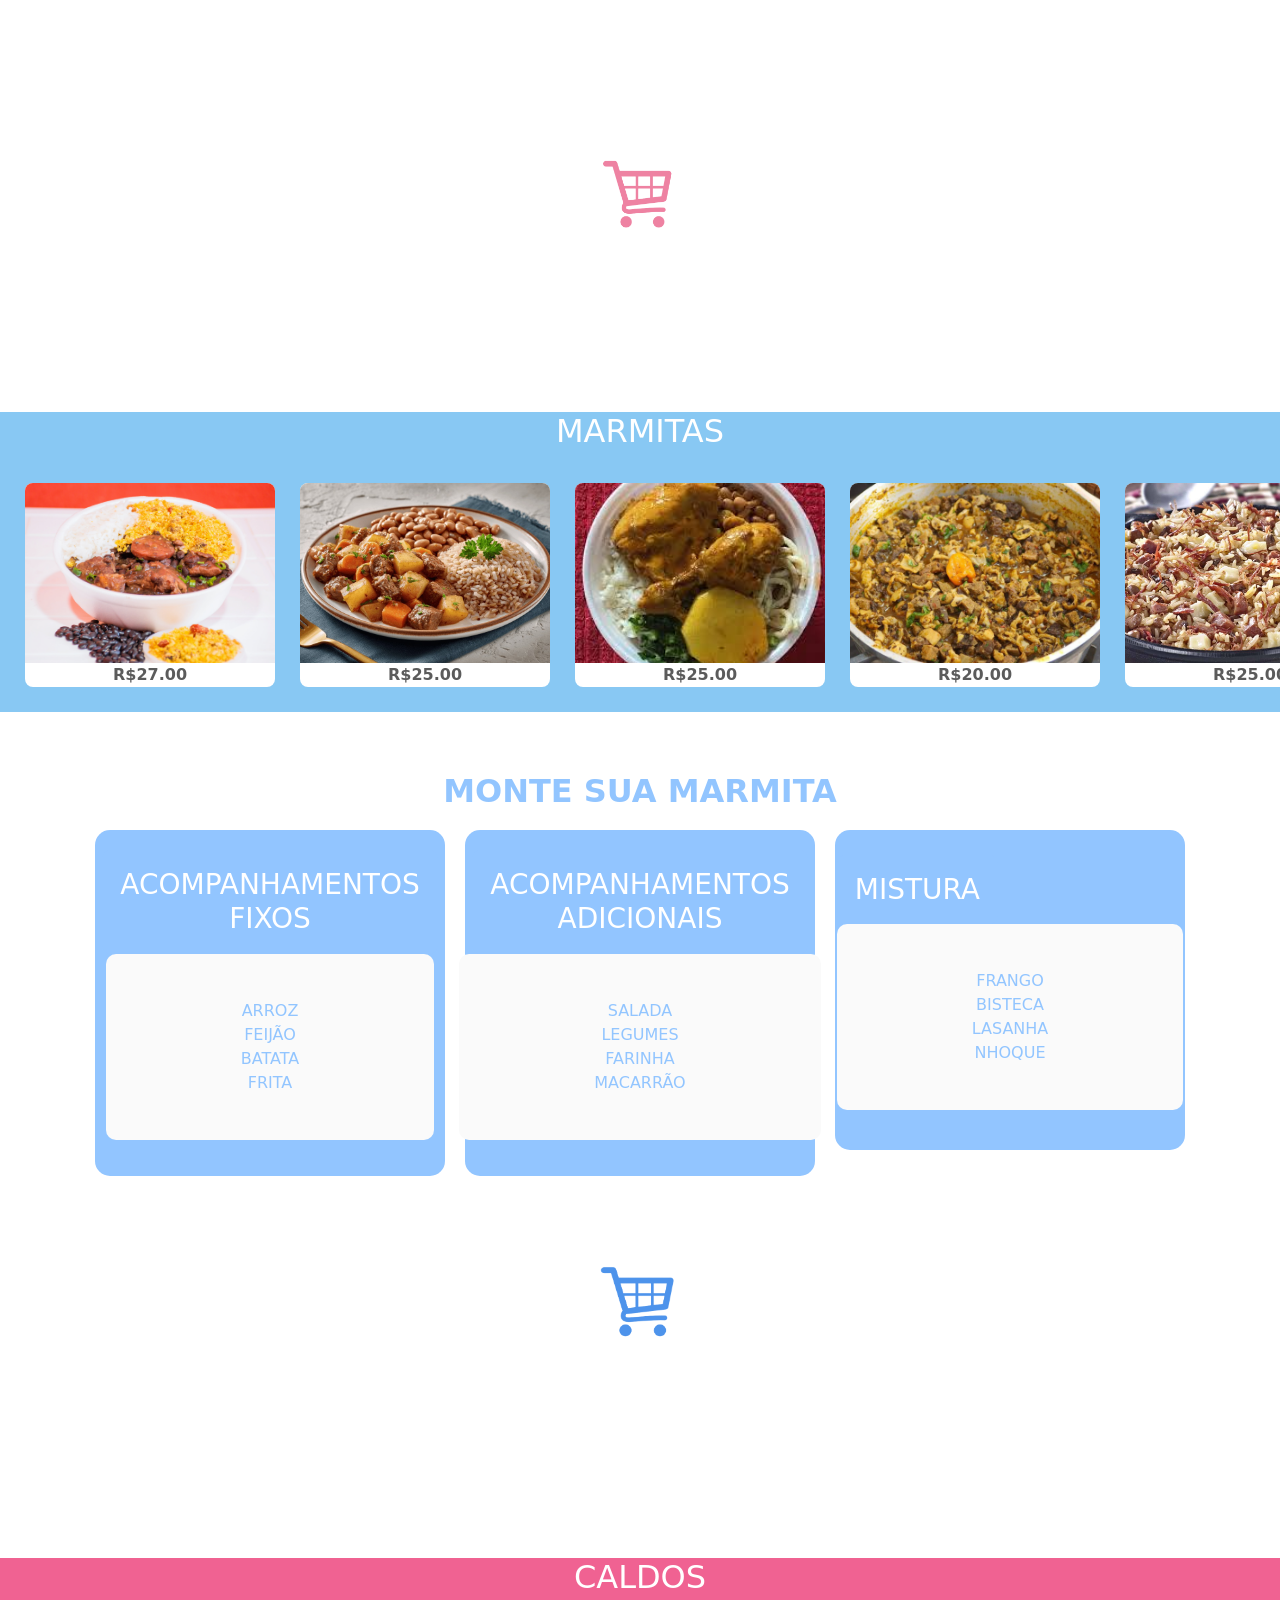
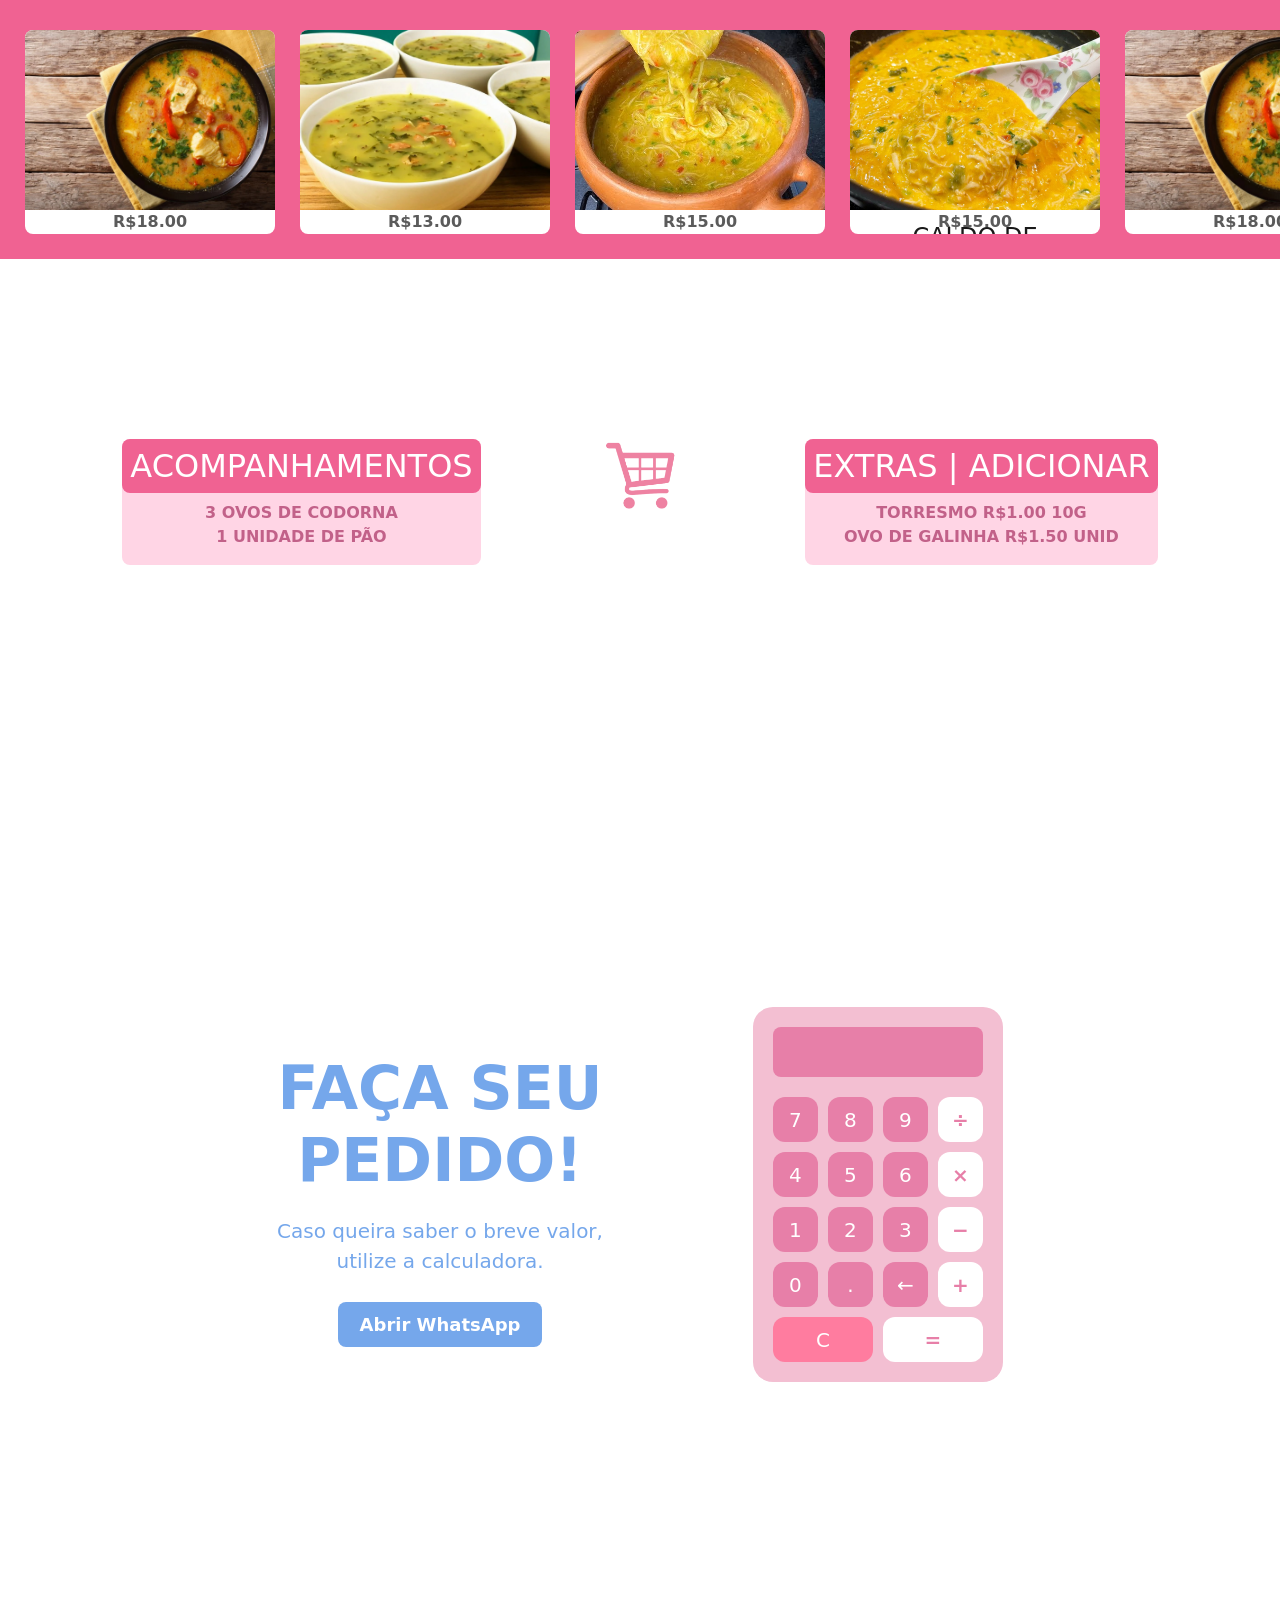
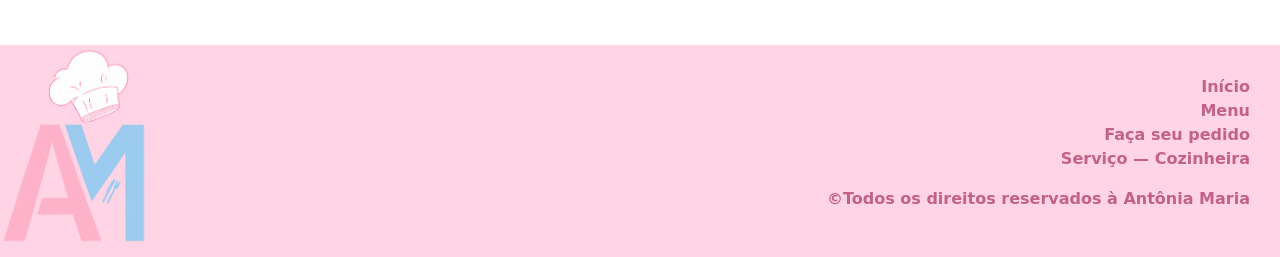
==== commit 5fa761d3: "salvando modificações" ====
--- a/index.html
+++ b/index.html
@@ -113,7 +113,7 @@
                     <p>Entrega rápido ou retire o pedido</p>
                 </div>
             </div>
-            <div>
+            <div class="container-horario">
                 <div class="horario-local">
                     <img src="./imagens/calendario.png" alt="Horário de funcionamento">
                     <p>DIAS ÚTEIS DAS<br>8H ATÉ 18H</p>
@@ -130,536 +130,576 @@
 
     <section id="area-menu">
         <h2 class="titulo">MENU</h2>
-        <div class="menu">
-
+        <article id="container-cards-menu">
             <div class="card-menu">
                 <a href="#carrossel-salgados">
                     <img src="imagens/menu/salgados-menu.webp" alt="salgados">
                     <h3>SALGADOS</h3>
-                    <div class="span">
-                        <span>OPÇÕES</span>
-                        <span>COMBOS</span>
+                    <div class="container-botoes">
+                        <div class="botoes">OPÇÕES</div>
+                        <div class="botoes">COMBOS</div>
+                    </div>
                 </a>
             </div>
-        </div>
-
-        <div class="card-menu" id="marmitas">
-            <a href="#carrossel-marmitas">
-                <img src="imagens/menu/Marmita-menu.jpeg" alt="marmitas">
-                <h3>MARMITAS</h3>
-                <div class="span">
-                    <span>OPÇÕES</span>
-                    <span>COMBOS</span>
-            </a>
-        </div>
-        </div>
-        <div class="card-menu">
-            <a href="#carrossel-caldos">
-                <img src="imagens/menu/Caldo-menu.jpeg" alt="caldos">
-                <h3>CALDOS</h3>
-                <div class="span">
-                    <span>OPÇÕES</span>
-                    <span>COMBOS</span>
-            </a>
-        </div>
-        </div>
-        </div>
-
-        <!--Carrossel de salgados-->
-        <div id="carrossel-salgados">
-            <div class="carrossel-wrapper">
-                <h2>SALGADOS</h2>
-                <div class="carrossel-container">
-                    <div class="card-container">
-                        <img src="./imagens/carrossel salgados/coxinha.png" alt="Coxinha">
-                        <span class="preco">R$4,50</span>
-                        <div class="descricao">
-                            <h4>COXINHA</h4>
-                            <p>Massa à base de caldo de frango e batata, recheada com peito de frango desfiado e
-                                casquinha
-                                crocante.</p>
-                        </div>
-                    </div>
-                    <div class="card-container">
-                        <img src="imagens/carrossel salgados/bolinho de carne.jpg" alt="Bolinho de carne">
-                        <span class="preco">R$4,50</span>
-                        <div class="descricao">
-                            <h4>BOLINHO DE CARNE</h4>
-                            <p>Carne moída selecionada, bem temperada, frito com casca dourada e interior macio.</p>
-                        </div>
-                    </div>
-                    <div class="card-container">
-                        <img src="imagens/carrossel salgados/bolinho de queijo.png" alt="Bolinho de queijo">
-                        <span class="preco">R$4,50</span>
-                        <div class="descricao">
-                            <h4>BOLINHO DE QUEIJO</h4>
-                            <p>Massa crocante com mussarela derretida e cremosa que estica a cada mordida.</p>
-                        </div>
-                    </div>
-                    <div class="card-container">
-                        <img src="imagens/carrossel salgados/risole de presunto e queijo.webp" alt="Risole">
-                        <span class="preco">R$4,50</span>
-                        <div class="descricao">
-                            <h4>RISOLE</h4>
-                            <p>Massa leve e crocante recheada com presunto e queijo derretidos.</p>
-                        </div>
-                    </div>
-                    <div class="card-container">
-                        <img src="imagens/carrossel salgados/KIBE.jpg" alt="Kibe">
-                        <span class="preco">R$4,50</span>
-                        <div class="descricao">
-                            <h4>QUIBE/KIBE</h4>
-                            <p>Bolinho de origem árabe com carne bovina, trigo, hortelã e especiarias.</p>
-                        </div>
-                    </div>
-                    <div class="card-container">
-                        <img src="imagens/carrossel salgados/CROQUETE.jpg" alt="Croquete">
-                        <span class="preco">R$4,50</span>
-                        <div class="descricao">
-                            <h4>CROQUETE</h4>
-                            <p>Recheio denso de carne desfiada com tempero tentador.</p>
-                        </div>
-                    </div>
-                    <div class="card-container">
-                        <img src="imagens/carrossel salgados/rolinho de salsicha.png" alt="Rolinho de salsicha">
-                        <span class="preco">R$4,50</span>
-                        <div class="descricao">
-                            <h4>ROLINHO DE SALSICHA</h4>
-                            <p>Envolto em uma massa deliciosa e crocante.</p>
-                        </div>
-                    </div>
-
-                    <!-- area clonada pra passar um efeito de carrossel infinito. os elementos clonados possuem aria-hidden=true -->
-
-                    <div aria-hidden="true" class="card-container">
-                        <img src="./imagens/carrossel salgados/coxinha.png" alt="">
-                        <span class="preco">R$4,50</span>
-                        <div class="descricao">
-                            <h4>COXINHA</h4>
-                            <p>Massa à base de caldo de frango e batata, recheada com peito de frango desfiado e
-                                casquinha
-                                crocante.</p>
-                        </div>
-                    </div>
-                    <div aria-hidden="true" class="card-container">
-                        <img src="imagens/carrossel salgados/bolinho de carne.jpg" alt="">
-                        <span class="preco">R$4,50</span>
-                        <div class="descricao">
-                            <h4>BOLINHO DE CARNE</h4>
-                            <p>Carne moída selecionada, frito com casca dourada e interior macio.</p>
-                        </div>
-                    </div>
-                    <div aria-hidden="true" class="card-container">
-                        <img src="imagens/carrossel salgados/bolinho de queijo.png" alt="">
-                        <span class="preco">R$4,50</span>
-                        <div class="descricao">
-                            <h4>BOLINHO DE QUEIJO</h4>
-                            <p>Mussarela derretida e cremosa.</p>
-                        </div>
-                    </div>
-                    <div aria-hidden="true" class="card-container">
-                        <img src="imagens/carrossel salgados/risole de presunto e queijo.webp" alt="">
-                        <span class="preco">R$4,50</span>
-                        <div class="descricao">
-                            <h4>RISOLE</h4>
-                            <p>Presunto e queijo derretidos.</p>
-                        </div>
-                    </div>
-                    <div aria-hidden="true" class="card-container">
-                        <img src="imagens/carrossel salgados/KIBE.jpg" alt="">
-                        <span class="preco">R$4,50</span>
-                        <div class="descricao">
-                            <h4>QUIBE/KIBE</h4>
-                            <p>Carne bovina, trigo e especiarias.</p>
-                        </div>
-                    </div>
-                    <div aria-hidden="true" class="card-container">
-                        <img src="imagens/carrossel salgados/CROQUETE.jpg" alt="">
-                        <span class="preco">R$4,50</span>
-                        <div class="descricao">
-                            <h4>CROQUETE</h4>
-                            <p>Recheio denso de carne desfiada.</p>
-                        </div>
-                    </div>
-                    <div aria-hidden="true" class="card-container">
-                        <img src="imagens/carrossel salgados/rolinho de salsicha.png" alt="">
-                        <span class="preco">R$4,50</span>
-                        <div class="descricao">
-                            <h4>ROLINHO DE SALSICHA</h4>
-                            <p>Massa deliciosa e crocante.</p>
-                        </div>
-                    </div>
-                </div>
-            </div>
-        </div>
-
-        <!--Combo de salgado-->
-        <div class="combos-salgados">
-
-            <div class="combo-card">
-                <div class="card-combo-intro">
-                    <h2>COMBO #1</h2>
-                    <p>Cento de mini salgados</p>
-                </div>
-                <div class="descricao-combo">
-                    <h4>R$65,00</h4>
-                    <p>Cem salgados pequenos para festas ou eventos (tipo único)</p>
-                </div>
-            </div>
-
-            <div class="combo-card">
-                <div class="card-combo-intro">
-                    <h2>COMBO #2</h2>
-                    <p>Cento de salgados grandes</p>
-                </div>
-                <div class="descricao-combo">
-                    <h4>R$100,00</h4>
-                    <p>Cem salgados grandes para festas ou eventos (tipo único)</p>
-                </div>
-            </div>
-
-
-            <div class="combo-card">
-                <div class="card-combo-intro">
-                    <h2>COMBO #3</h2>
-                    <p>À moda do cliente</p>
-                </div>
-                <div class="descricao-combo">
-                    <h4>CONSULTAR</h4>
-                    <p>Escolha os tipos e quantidades — fazemos do seu jeito!</p>
-                </div>
-            </div>
+
+            <div class="card-menu" id="marmitas">
+                <a href="#carrossel-marmitas">
+                    <img src="imagens/menu/Marmita-menu.jpeg" alt="marmitas">
+                    <h3>MARMITAS</h3>
+                    <div class="container-botoes">
+                        <div class="botoes">OPÇÕES</div>
+                        <div class="botoes">COMBOS</div>
+                    </div>
+                </a>
+            </div>
+
+            <div class="card-menu">
+                <a href="#carrossel-caldos">
+                    <img src="imagens/menu/Caldo-menu.jpeg" alt="caldos">
+                    <h3>CALDOS</h3>
+                    <div class="container-botoes">
+                        <div class="botoes">OPÇÕES</div>
+                        <div class="botoes">COMBOS</div>
+                    </div>
+                </a>
+            </div>
+        </article>
+    </section>
+
+    <!--Carrossel de salgados-->
+    <div id="carrossel-salgados">
+        <div class="carrossel-wrapper">
+            <h2>SALGADOS</h2>
+            <div class="carrossel-container">
+                <div class="card-container">
+                    <img src="./imagens/carrossel salgados/coxinha.png" alt="Coxinha">
+                    <span class="preco">R$4,50</span>
+                    <div class="descricao">
+                        <h4>COXINHA</h4>
+                        <p>Massa à base de caldo de frango e batata, recheada com peito de frango desfiado e
+                            casquinha
+                            crocante.</p>
+                        <span class="preco">R$4,50</span>
+
+                    </div>
+                </div>
+                <div class="card-container">
+                    <img src="imagens/carrossel salgados/bolinho de carne.jpg" alt="Bolinho de carne">
+                    <span class="preco">R$4,50</span>
+
+                    <div class="descricao">
+                        <h4>BOLINHO DE CARNE</h4>
+                        <p>Carne moída selecionada, bem temperada, frito com casca dourada e interior macio.</p>
+                        <span class="preco">R$4,50</span>
+                    </div>
+                </div>
+                <div class="card-container">
+                    <img src="imagens/carrossel salgados/bolinho de queijo.png" alt="Bolinho de queijo">
+                    <span class="preco">R$4,50</span>
+                    <div class="descricao">
+                        <h4>BOLINHO DE QUEIJO</h4>
+                        <p>Massa crocante com mussarela derretida e cremosa que estica a cada mordida.</p>
+                        <span class="preco">R$4,50</span>
+
+                    </div>
+                </div>
+                <div class="card-container">
+                    <img src="imagens/carrossel salgados/risole de presunto e queijo.webp" alt="Risole">
+                    <span class="preco">R$4,50</span>
+                    <div class="descricao">
+                        <h4>RISOLE</h4>
+                        <p>Massa leve e crocante recheada com presunto e queijo derretidos.</p>
+                        <span class="preco">R$4,50</span>
+
+                    </div>
+                </div>
+                <div class="card-container">
+                    <img src="imagens/carrossel salgados/KIBE.jpg" alt="Kibe">
+                    <span class="preco">R$4,50</span>
+                    <div class="descricao">
+                        <h4>QUIBE/KIBE</h4>
+                        <p>Bolinho de origem árabe com carne bovina, trigo, hortelã e especiarias.</p>
+                        <span class="preco">R$4,50</span>
+
+                    </div>
+                </div>
+                <div class="card-container">
+                    <img src="imagens/carrossel salgados/CROQUETE.jpg" alt="Croquete">
+                    <span class="preco">R$4,50</span>
+                    <div class="descricao">
+                        <h4>CROQUETE</h4>
+                        <p>Recheio denso de carne desfiada com tempero tentador.</p>
+                        <span class="preco">R$4,50</span>
+
+                    </div>
+                </div>
+                <div class="card-container">
+                    <img src="imagens/carrossel salgados/rolinho de salsicha.png" alt="Rolinho de salsicha">
+                    <span class="preco">R$4,50</span>
+                    <div class="descricao">
+                        <h4>ROLINHO DE SALSICHA</h4>
+                        <p>Envolto em uma massa deliciosa e crocante.</p>
+                        <span class="preco">R$4,50</span>
+
+                    </div>
+                </div>
+
+                <!-- area clonada pra passar um efeito de carrossel infinito. os elementos clonados possuem aria-hidden=true -->
+
+                <div aria-hidden="true" class="card-container">
+                    <img src="./imagens/carrossel salgados/coxinha.png" alt="">
+                    <span class="preco">R$4,50</span>
+                    <div class="descricao">
+                        <h4>COXINHA</h4>
+                        <p>Massa à base de caldo de frango e batata, recheada com peito de frango desfiado e
+                            casquinha
+                            crocante.</p>
+                        <span class="preco">R$4,50</span>
+
+                    </div>
+                </div>
+                <div aria-hidden="true" class="card-container">
+                    <img src="imagens/carrossel salgados/bolinho de carne.jpg" alt="">
+                    <span class="preco">R$4,50</span>
+                    <div class="descricao">
+                        <h4>BOLINHO DE CARNE</h4>
+                        <p>Carne moída selecionada, frito com casca dourada e interior macio.</p> <span
+                            class="preco">R$4,50</span>
+
+                    </div>
+                </div>
+                <div aria-hidden="true" class="card-container">
+                    <img src="imagens/carrossel salgados/bolinho de queijo.png" alt="">
+                    <span class="preco">R$4,50</span>
+                    <div class="descricao">
+                        <h4>BOLINHO DE QUEIJO</h4>
+                        <p>Mussarela derretida e cremosa.</p>
+                        <span class="preco">R$4,50</span>
+
+                    </div>
+                </div>
+                <div aria-hidden="true" class="card-container">
+                    <img src="imagens/carrossel salgados/risole de presunto e queijo.webp" alt="">
+                    <span class="preco">R$4,50</span>
+                    <div class="descricao">
+                        <h4>RISOLE</h4>
+                        <p>Presunto e queijo derretidos.</p>
+                        <span class="preco">R$4,50</span>
+
+                    </div>
+                </div>
+                <div aria-hidden="true" class="card-container">
+                    <img src="imagens/carrossel salgados/KIBE.jpg" alt="">
+                    <span class="preco">R$4,50</span>
+                    <div class="descricao">
+                        <h4>QUIBE/KIBE</h4>
+                        <p>Carne bovina, trigo e especiarias.</p>
+                        <span class="preco">R$4,50</span>
+
+                    </div>
+                </div>
+                <div aria-hidden="true" class="card-container">
+                    <img src="imagens/carrossel salgados/CROQUETE.jpg" alt="">
+                    <span class="preco">R$4,50</span>
+                    <div class="descricao">
+                        <h4>CROQUETE</h4>
+                        <p>Recheio denso de carne desfiada.</p>
+                        <span class="preco">R$4,50</span>
+
+                    </div>
+                </div>
+                <div aria-hidden="true" class="card-container">
+                    <img src="imagens/carrossel salgados/rolinho de salsicha.png" alt="">
+                    <span class="preco">R$4,50</span>
+                    <div class="descricao">
+                        <h4>ROLINHO DE SALSICHA</h4>
+                        <p>Massa deliciosa e crocante.</p>
+                        <span class="preco">R$4,50</span>
+
+                    </div>
+                </div>
+            </div>
+        </div>
+    </div>
+
+    <!--Combo de salgado-->
+    <div class="combos-salgados">
+
+        <div class="combo-card">
+            <div class="card-combo-intro">
+                <h2>COMBO #1</h2>
+                <p>Cento de mini salgados</p>
+            </div>
+            <div class="descricao-combo">
+                <h4>R$65,00</h4>
+                <p>Cem salgados pequenos para festas ou eventos (tipo único)</p>
+            </div>
+        </div>
+
+        <div class="combo-card">
+            <div class="card-combo-intro">
+                <h2>COMBO #2</h2>
+                <p>Cento de salgados grandes</p>
+            </div>
+            <div class="descricao-combo">
+                <h4>R$100,00</h4>
+                <p>Cem salgados grandes para festas ou eventos (tipo único)</p>
+            </div>
+        </div>
+
+
+        <div class="combo-card">
+            <div class="card-combo-intro">
+                <h2>COMBO #3</h2>
+                <p>À moda do cliente</p>
+            </div>
+            <div class="descricao-combo">
+                <h4>CONSULTAR</h4>
+                <p>Escolha os tipos e quantidades — fazemos do seu jeito!</p>
+            </div>
+        </div>
+    </div>
+
+    <!-- carrinho estratégico que serve como um atalho para a área de contato -->
+
+    <a href="#body-calculadora">
+        <img class="carrinho" src="./imagens/Carrinho rosa.png" alt="Fazer pedido">
+    </a>
+
+    <!--Carrossel azul😒-->
+    <div id="carrossel-marmitas">
+        <div class="carrossel-wrapper-azul">
+            <h2>MARMITAS</h2>
+            <div id="carrossel-container-azul">
+                <div class="card-container">
+                    <img src="./imagens/carrossel marmitas/feijoada-menu.jpg" alt="Feijoada">
+                    <span class="preco">R$27.00</span>
+                    <div class="descricao">
+                        <h4>FEIJOADA</h4>
+                        <p>Feijão preto com carnes selecionadas e tempero caseiro.</p>
+                        <span class="preco">R$27.00</span>
+
+                    </div>
+                </div>
+                <div class="card-container">
+                    <img src="imagens/carrossel marmitas/picadinho de carne com batata.jpeg" alt="Picadinho">
+                    <span class="preco">R$25.00</span>
+                    <div class="descricao">
+                        <h4>PICADINHO</h4>
+                        <p>Carne com batata, temperado na medida certa.</p>
+                        <span class="preco">R$25.00</span>
+
+                    </div>
+                </div>
+                <div class="card-container"><img src="./imagens/carrossel marmitas/galinhada.jpg" alt="Marmita"><span
+                        class="preco">R$25.00</span>
+                    <div class="descricao">
+                        <h4>GALINHADA</h4>
+                        <p>Galinha cozida com especiarias de dar água na boca.</p>
+                        <span class="preco">R$25.00</span>
+
+                    </div>
+                </div>
+                <div class="card-container"><img src="imagens/carrossel marmitas/sarapatel.jpg" alt="Marmita">
+                    <span class="preco">R$20.00</span>
+                    <div class="descricao">
+                        <h4>SARAPATEL</h4>
+                        <p>Refeição tradicional nordestina, feito com miúdos selecionados.</p>
+                        <span class="preco">R$20.00</span>
+
+                    </div>
+                </div>
+                <div class="card-container">
+                    <img src="imagens/carrossel marmitas/baião de dois.jpg" alt="Baião de dois">
+                    <span class="preco">R$25.00</span>
+                    <div class="descricao">
+                        <h4>BAIÃO DE DOIS</h4>
+                        <p>Prato típico, composto por arroz, feijão-de-corda, carne de sol, queijo bacon e</p>
+                        <span class="preco">R$25.00</span>
+
+                    </div>
+                </div>
+
+                <!-- area clonada possuindo aria-hidden=true -->
+
+                <div aria-hidden="true" class="card-container">
+                    <img src="./imagens/carrossel marmitas/feijoada-menu.jpg" alt="">
+                    <span class="preco">R$27.00</span>
+                    <div class="descricao">
+                        <h4>FEIJOADA</h4>
+                        <p>Feijão preto com carnes selecionadas e tempero caseiro.</p>
+                        <span class="preco">R$27.00</span>
+
+                    </div>
+                </div>
+                <div aria-hidden="true" class="card-container">
+                    <img src="imagens/carrossel marmitas/picadinho de carne com batata.jpeg" alt="">
+                    <span class="preco">R$25.00</span>
+                    <div class="descricao">
+                        <h4>PICADINHO</h4>
+                        <p>Carne com batata, temperado na medida certa.</p>
+                        <span class="preco">R$25.00</span>
+
+                        </p>
+                    </div>
+                </div>
+                <div aria-hidden="true" class="card-container"><img src="./imagens/carrossel marmitas/galinhada.jpg"
+                        alt=""><span class="preco">R$25.00</span>
+                    <div class="descricao">
+                        <h4>GALINHADA</h4>
+                        <p>Galinha cozida com especiarias de dar água na boca.</p>
+                        <span class="preco">R$25.00</span>
+                    </div>
+                </div>
+                <div aria-hidden="true" class="card-container"><img src="imagens/carrossel marmitas/sarapatel.jpg"
+                        alt=""><span class="preco">R$20.00</span>
+                    <div class="descricao">
+                        <h4>SARAPATEL</h4>
+                        <p>Refeição tradicional nordestina, feito com miúdos selecionados.</p>
+                        <span class="preco">R$20.00</span>
+                    </div>
+                </div>
+                <div aria-hidden="true" class="card-container">
+                    <img src="imagens/carrossel marmitas/baião de dois.jpg" alt="Baião de dois">
+                    <span class="preco">R$25.00</span>
+                    <div class="descricao">
+                        <h4>BAIÃO DE DOIS</h4>
+                        <p>Prato típico, composto por arroz, feijão-de-corda, carne de sol, queijo bacon e linguiça
+                        </p>
+                        <span class="preco">R$25.00</span>
+
+                    </div>
+                </div>
+            </div>
+        </div>
+    </div>
+
+    <!--área de monte a sua marmita, possuindo opções fixas e opcionais-->
+
+    <article id="secao-marmitas">
+        <h2 id="monte-sua-marmita">MONTE SUA MARMITA</h2>
+        <div class="montar">
+            <div>
+                <div class="card-montar">
+                    <h3>ACOMPANHAMENTOS FIXOS</h3>
+                    <ul>
+                        <li>ARROZ</li>
+                        <li>FEIJÃO</li>
+                        <li>BATATA FRITA</li>
+                    </ul>
+                </div>
+            </div>
+
+            <div>
+                <div class="card-montar">
+                    <h3>ACOMPANHAMENTOS ADICIONAIS</h3>
+                    <ul>
+                        <li>SALADA</li>
+                        <li>LEGUMES</li>
+                        <li>FARINHA</li>
+                        <li>MACARRÃO</li>
+                    </ul>
+                </div>
+            </div>
+
+            <div>
+                <div class="card-montar">
+                    <div>
+                        <h3>MISTURA</h3>
+                        <ul>
+                            <li>FRANGO</li>
+                            <li>BISTECA</li>
+                            <li>LASANHA</li>
+                            <li>NHOQUE</li>
+                        </ul>
+                    </div>
+                </div>
+            </div>
+
         </div>
 
         <!-- carrinho estratégico que serve como um atalho para a área de contato -->
 
+
         <a href="#body-calculadora">
-            <img class="carrinho" src="./imagens/Carrinho rosa.png" alt="Fazer pedido">
+            <img class="carrinho" src="./imagens/Carrinho azul.png" alt="Fazer pedido">
         </a>
-
-        <!--Carrossel azul😒-->
-        <div id="carrossel-marmitas">
-            <div class="carrossel-wrapper-azul">
-                <h2>MARMITAS</h2>
-                <div id="carrossel-container-azul">
-                    <div class="card-container">
-                        <img src="./imagens/carrossel marmitas/feijoada-menu.jpg" alt="Feijoada">
-                        <span class="preco">R$27.00</span>
-                        <div class="descricao">
-                            <h4>FEIJOADA</h4>
-                            <p>Feijão preto com carnes selecionadas e tempero caseiro.</p>
-                        </div>
-                    </div>
-                    <div class="card-container">
-                        <img src="imagens/carrossel marmitas/picadinho de carne com batata.jpeg" alt="Picadinho">
-                        <span class="preco">R$25.00</span>
-                        <div class="descricao">
-                            <h4>PICADINHO</h4>
-                            <p>Carne com batata, temperado na medida certa.</p>
-                        </div>
-                    </div>
-                    <div class="card-container"><img src="./imagens/carrossel marmitas/galinhada.jpg"
-                            alt="Marmita"><span class="preco">R$25.00</span>
-                        <div class="descricao">
-                            <h4>GALINHADA</h4>
-                            <p>Galinha cozida com especiarias de dar água na boca.</p>
-                        </div>
-                    </div>
-                    <div class="card-container"><img src="imagens/carrossel marmitas/sarapatel.jpg" alt="Marmita">
-                        <span class="preco">R$20.00</span>
-                        <div class="descricao">
-                            <h4>SARAPATEL</h4>
-                            <p>Refeição tradicional nordestina, feito com miúdos selecionados.</p>
-                        </div>
-                    </div>
-                    <div class="card-container">
-                        <img src="imagens/carrossel marmitas/baião de dois.jpg" alt="Baião de dois">
-                        <span class="preco">R$25.00</span>
-                        <div class="descricao">
-                            <h4>BAIÃO DE DOIS</h4>
-                            <p>Prato típico, composto por arroz, feijão-de-corda, carne de sol, queijo bacon e</p>
-                        </div>
-                    </div>
-
-                    <!-- area clonada possuindo aria-hidden=true -->
-
-                    <div aria-hidden="true" class="card-container">
-                        <img src="./imagens/carrossel marmitas/feijoada-menu.jpg" alt="">
-                        <span class="preco">R$27.00</span>
-                        <div class="descricao">
-                            <h4>FEIJOADA</h4>
-                            <p>Feijão preto com carnes selecionadas e tempero caseiro.</p>
-                        </div>
-                    </div>
-                    <div aria-hidden="true" class="card-container">
-                        <img src="imagens/carrossel marmitas/picadinho de carne com batata.jpeg" alt=""><span
-                            class="preco">R$25.00</span>
-                        <div class="descricao">
-                            <h4>PICADINHO</h4>
-                            <p>Carne com batata, temperado na medida certa.</p>
-                            </p>
-                        </div>
-                    </div>
-                    <div aria-hidden="true" class="card-container"><img src="./imagens/carrossel marmitas/galinhada.jpg"
-                            alt=""><span class="preco">R$25.00</span>
-                        <div class="descricao">
-                            <h4>GALINHADA</h4>
-                            <p>Galinha cozida com especiarias de dar água na boca.</p>
-                        </div>
-                    </div>
-                    <div aria-hidden="true" class="card-container"><img src="imagens/carrossel marmitas/sarapatel.jpg"
-                            alt=""><span class="preco">R$20.00</span>
-                        <div class="descricao">
-                            <h4>SARAPATEL</h4>
-                            <p>Refeição tradicional nordestina, feito com miúdos selecionados.</p>
-                        </div>
-                    </div>
-                    <div aria-hidden="true" class="card-container">
-                        <img src="imagens/carrossel marmitas/baião de dois.jpg" alt="Baião de dois">
-                        <span class="preco">R$25.00</span>
-                        <div class="descricao">
-                            <h4>BAIÃO DE DOIS</h4>
-                            <p>Prato típico, composto por arroz, feijão-de-corda, carne de sol, queijo bacon e linguiça
-                            </p>
-                        </div>
-                    </div>
-                </div>
-            </div>
-        </div>
-
-        <!--área de monte a sua marmita, possuindo opções fixas e opcionais-->
-
-        <article id="secao-marmitas">
-            <h2 id="monte-sua-marmita">MONTE SUA MARMITA</h2>
-            <div class="montar">
-                <div>
-                    <div class="card-montar">
-                        <h3>ACOMPANHAMENTOS FIXOS</h3>
-                        <ul>
-                            <li>ARROZ</li>
-                            <li>FEIJÃO</li>
-                            <li>BATATA FRITA</li>
-                        </ul>
-                        <input type="text" placeholder="DIGITE SUA ESCOLHA">
-                    </div>
-                </div>
-
-                <div>
-                    <div class="card-montar">
-                        <h3>ACOMPANHAMENTOS ADICIONAIS</h3>
-                        <ul>
-                            <li>SALADA</li>
-                            <li>LEGUMES</li>
-                            <li>FARINHA</li>
-                            <li>MACARRÃO</li>
-                        </ul>
-                        <input type="text" placeholder="DIGITE SUA ESCOLHA">
-                    </div>
-                </div>
-
-                <div>
-                    <div class="card-montar">
-                        <div>
-                            <h3>MISTURA</h3>
-                            <ul>
-                                <li>FRANGO</li>
-                                <li>BISTECA</li>
-                                <li>LASANHA</li>
-                                <li>NHOQUE</li>
-                            </ul>
-                            <input type="text" placeholder="DIGITE SUA ESCOLHA">
-                        </div>
-                    </div>
-                </div>
-
-            </div>
-
-            <!-- carrinho estratégico que serve como um atalho para a área de contato -->
-
-
-            <a href="#body-calculadora">
-                <img class="carrinho" src="./imagens/Carrinho azul.png" alt="Fazer pedido">
-            </a>
-        </article>
-        <!--Carrossel dos caldos-->
-        <div id="carrossel-caldos">
-            <div class="carrossel-wrapper">
-                <h2>CALDOS</h2>
-                <div class="carrossel-container">
-                    <div class="card-container"><img src="imagens/carrossel caldos/caldo de mocoto.jpeg"
-                            alt="Caldo de mocotó"><span class="preco">R$18.00</span>
-                        <div class="descricao">
-                            <h4>CALDO DE MOCOTÓ</h4>
-                            <p>Caldo rico e encorpado, perfeito para dias frios.</p>
-                        </div>
-                    </div>
-                    <div class="card-container"><img src="./imagens/carrossel caldos/caldo verde-menu.webp"
-                            alt="Caldo verde"><span class="preco">R$13.00</span>
-                        <div class="descricao">
-                            <h4>CALDO VERDE</h4>
-                            <p>Caldo cremoso com couve e linguiça.</p>
-                        </div>
-                    </div>
-                    <div class="card-container"><img src="imagens/carrossel caldos/caldo de kenga.jpg" alt="Caldo"><span
-                            class="preco">R$15.00</span>
-                        <div class="descricao">
-                            <h4>CALDO DE KENGA</h4>
-                            <p>Caldos regional feito com mandioca cozida e frango desfiado.</p>
-                        </div>
-                    </div>
-                    <div class="card-container"><img src="imagens/carrossel caldos/caldo de vatapá.jpg" alt="Caldo">
-                        <span class="preco">R$15.00</span>
-                        <div class="descricao">
-                            <h4>CALDO DE VATAPÁ</h4>
-                            <p>Denso, apimentado e aromático. Feito com frango muito bem temperado, pão
-                                francês, azeite de dendê
-                                e leite de coco.</p>
-                        </div>
-                    </div>
-
-                    <!-- carrossel clonado com aria-hidden=true -->
-
-                    <div aria-hidden="true" class="card-container"><img
-                            src="imagens/carrossel caldos/caldo de mocoto.jpeg" alt=""><span
-                            class="preco">R$18.00</span>
-                        <div class="descricao">
-                            <h4>CALDO DE MOCOTÓ</h4>
-                            <p>Rico e encorpado perfeito para dias densos.</p>
-                        </div>
-                    </div>
-                    <div aria-hidden="true" class="card-container"><img
-                            src="./imagens/carrossel caldos/caldo verde-menu.webp" alt=""><span
-                            class="preco">R$13.00</span>
-                        <div class="descricao">
-                            <h4>CALDO VERDE</h4>
-                            <p>Caldo cremoso com couve e linguiça.</p>
-                        </div>
-                    </div>
-                    <div aria-hidden="true" class="card-container"><img
-                            src="imagens/carrossel caldos/caldo de kenga.jpg" alt=""><span class="preco">R$15.00</span>
-                        <div class="descricao">
-                            <h4>CALDO DE KENGA</h4>
-                            <p>Caldos regional feito com mandioca cozida e frango desfiado.</p>
-                        </div>
-                    </div>
-                    <div aria-hidden="true" class="card-container"><img
-                            src="imagens/carrossel caldos/caldo de vatapá.jpg" alt=""><span class="preco">R$15.00</span>
-                        <div class="descricao">
-                            <h4>CALDO DE VATAPÁ</h4>
-                            <p>Denso, apimentado e aromático. Feito com franfo muito bem temperado, pão
-                                frânces, azeite de dendê
-                                e leite de coco.</p>
-                        </div>
-                    </div>
-
-                    <!-- carrossel clonado com aria-hidden=true (são pocas opções e precisavam de mais um pra não ficar um espaço muito grande de vão no final) -->
-
-
-                    <div aria-hidden="true" class="card-container"><img
-                            src="imagens/carrossel caldos/caldo de mocoto.jpeg" alt=""><span
-                            class="preco">R$18.00</span>
-                        <div class="descricao">
-                            <h4>CALDO DE MOCOTÓ</h4>
-                            <p>Rico e encorpado perfeito para dias densos.</p>
-                        </div>
-                    </div>
-                    <div aria-hidden="true" class="card-container"><img
-                            src="./imagens/carrossel caldos/caldo verde-menu.webp" alt=""><span
-                            class="preco">R$13.00</span>
-                        <div class="descricao">
-                            <h4>CALDO VERDE</h4>
-                            <p>Caldo cremoso com couve e linguiça.</p>
-                        </div>
-                    </div>
-                    <div aria-hidden="true" class="card-container"><img
-                            src="imagens/carrossel caldos/caldo de kenga.jpg" alt=""><span class="preco">R$15.00</span>
-                        <div class="descricao">
-                            <h4>CALDO DE KENGA</h4>
-                            <p>Caldos regional feito com mandioca cozida e frango desfiado.</p>
-                        </div>
-                    </div>
-                    <div aria-hidden="true" class="card-container"><img
-                            src="imagens/carrossel caldos/caldo de vatapá.jpg" alt=""><span class="preco">R$15.00</span>
-                        <div class="descricao">
-                            <h4>CALDO DE VATAPÁ</h4>
-                            <p>Denso, apimentado e aromático. Feito com franfo muito bem temperado, pão
-                                frânces, azeite de dendê
-                                e leite de coco.</p>
-                        </div>
-                    </div>
-                </div>
-            </div>
-        </div>
-
-        <!--Combos de caldo-->
-        <div class="combos-caldo">
-            <div class="combo-card-caldo">
-                <h2>ACOMPANHAMENTOS</h2>
-                <p>3 OVOS DE CODORNA <br> 1 UNIDADE DE PÃO</p>
-            </div>
-
-            <!-- carrinho estratégico que serve como um atalho para a área de contato -->
-
-
-            <a href="#body-calculadora">
-                <img class="carrinho" src="imagens/Carrinho rosa.png" alt="" id="ultimo-carrinho">
-            </a>
-            <div class="combo-card-caldo">
-                <h2>EXTRAS | ADICIONAR</h2>
-                <p>TORRESMO R$1.00 10G <br> OVO DE GALINHA R$1.50 UNID</p>
-            </div>
-        </div>
-        <div id="body-calculadora">
-            <div class="pedido">
-
-                <!-- área de pedido -->
-
-                <div class="texto">
-                    <h1>FAÇA SEU<br>PEDIDO!</h1>
-
-                    <p>
-                        Caso queira saber o breve valor,<br>
-                        utilize a calculadora.
-                    </p>
-
-                    <!-- link direto para uma mensagem no whatsapp, possuindo um modelo de mensagem onde espaços vazios serão preenchidos pelo cliente -->
-
-                    <a href="https://wa.link/kwxkte" target="_blank" class="botao">Abrir WhatsApp</a>
-                </div>
-
-                <!-- calculadora funcional -->
-
-                <div class="calculadora">
-                    <input type="text" id="display" readonly>
-
-                    <div class="botoes">
-                        <button class="numero" onclick="adicionar('7')">7</button>
-                        <button class="numero" onclick="adicionar('8')">8</button>
-                        <button class="numero" onclick="adicionar('9')">9</button>
-                        <button class="operador" onclick="adicionar('/')">÷</button>
-
-                        <button class="numero" onclick="adicionar('4')">4</button>
-                        <button class="numero" onclick="adicionar('5')">5</button>
-                        <button class="numero" onclick="adicionar('6')">6</button>
-                        <button class="operador" onclick="adicionar('*')">×</button>
-
-                        <button class="numero" onclick="adicionar('1')">1</button>
-                        <button class="numero" onclick="adicionar('2')">2</button>
-                        <button class="numero" onclick="adicionar('3')">3</button>
-                        <button class="operador" onclick="adicionar('-')">−</button>
-
-                        <button class="numero" onclick="adicionar('0')">0</button>
-                        <button class="numero" onclick="adicionar('.')">.</button>
-                        <button class="numero" onclick="apagar()">←</button>
-                        <button class="operador" onclick="adicionar('+')">+</button>
-
-                        <button class="limpar" onclick="limpar()">C</button>
-                        <button class="igual" onclick="calcular()">=</button>
-                    </div>
-                </div>
-            </div>
-    </section>
-
+    </article>
+    <!--Carrossel dos caldos-->
+    <div id="carrossel-caldos">
+        <div class="carrossel-wrapper">
+            <h2>CALDOS</h2>
+            <div class="carrossel-container">
+                <div class="card-container"><img src="imagens/carrossel caldos/caldo de mocoto.jpeg"
+                        alt="Caldo de mocotó"><span class="preco">R$18.00</span>
+                    <div class="descricao">
+                        <h4>CALDO DE MOCOTÓ</h4>
+                        <p>Caldo rico e encorpado, perfeito para dias frios.</p>
+                    </div>
+                </div>
+                <div class="card-container"><img src="./imagens/carrossel caldos/caldo verde-menu.webp"
+                        alt="Caldo verde"><span class="preco">R$13.00</span>
+                    <div class="descricao">
+                        <h4>CALDO VERDE</h4>
+                        <p>Caldo cremoso com couve e linguiça.</p>
+                    </div>
+                </div>
+                <div class="card-container"><img src="imagens/carrossel caldos/caldo de kenga.jpg" alt="Caldo"><span
+                        class="preco">R$15.00</span>
+                    <div class="descricao">
+                        <h4>CALDO DE KENGA</h4>
+                        <p>Caldos regional feito com mandioca cozida e frango desfiado.</p>
+                    </div>
+                </div>
+                <div class="card-container"><img src="imagens/carrossel caldos/caldo de vatapá.jpg" alt="Caldo">
+                    <span class="preco">R$15.00</span>
+                    <div class="descricao">
+                        <h4>CALDO DE VATAPÁ</h4>
+                        <p>Denso, apimentado e aromático. Feito com frango muito bem temperado, pão
+                            francês, azeite de dendê
+                            e leite de coco.</p>
+                    </div>
+                </div>
+
+                <!-- carrossel clonado com aria-hidden=true -->
+
+                <div aria-hidden="true" class="card-container"><img src="imagens/carrossel caldos/caldo de mocoto.jpeg"
+                        alt=""><span class="preco">R$18.00</span>
+                    <div class="descricao">
+                        <h4>CALDO DE MOCOTÓ</h4>
+                        <p>Rico e encorpado perfeito para dias densos.</p>
+                    </div>
+                </div>
+                <div aria-hidden="true" class="card-container"><img
+                        src="./imagens/carrossel caldos/caldo verde-menu.webp" alt=""><span class="preco">R$13.00</span>
+                    <div class="descricao">
+                        <h4>CALDO VERDE</h4>
+                        <p>Caldo cremoso com couve e linguiça.</p>
+                    </div>
+                </div>
+                <div aria-hidden="true" class="card-container"><img src="imagens/carrossel caldos/caldo de kenga.jpg"
+                        alt=""><span class="preco">R$15.00</span>
+                    <div class="descricao">
+                        <h4>CALDO DE KENGA</h4>
+                        <p>Caldos regional feito com mandioca cozida e frango desfiado.</p>
+                    </div>
+                </div>
+                <div aria-hidden="true" class="card-container"><img src="imagens/carrossel caldos/caldo de vatapá.jpg"
+                        alt=""><span class="preco">R$15.00</span>
+                    <div class="descricao">
+                        <h4>CALDO DE VATAPÁ</h4>
+                        <p>Denso, apimentado e aromático. Feito com franfo muito bem temperado, pão
+                            frânces, azeite de dendê
+                            e leite de coco.</p>
+                    </div>
+                </div>
+
+                <!-- carrossel clonado com aria-hidden=true (são pocas opções e precisavam de mais um pra não ficar um espaço muito grande de vão no final) -->
+
+
+                <div aria-hidden="true" class="card-container"><img src="imagens/carrossel caldos/caldo de mocoto.jpeg"
+                        alt=""><span class="preco">R$18.00</span>
+                    <div class="descricao">
+                        <h4>CALDO DE MOCOTÓ</h4>
+                        <p>Rico e encorpado perfeito para dias densos.</p>
+                    </div>
+                </div>
+                <div aria-hidden="true" class="card-container"><img
+                        src="./imagens/carrossel caldos/caldo verde-menu.webp" alt=""><span class="preco">R$13.00</span>
+                    <div class="descricao">
+                        <h4>CALDO VERDE</h4>
+                        <p>Caldo cremoso com couve e linguiça.</p>
+                    </div>
+                </div>
+                <div aria-hidden="true" class="card-container"><img src="imagens/carrossel caldos/caldo de kenga.jpg"
+                        alt=""><span class="preco">R$15.00</span>
+                    <div class="descricao">
+                        <h4>CALDO DE KENGA</h4>
+                        <p>Caldos regional feito com mandioca cozida e frango desfiado.</p>
+                    </div>
+                </div>
+                <div aria-hidden="true" class="card-container"><img src="imagens/carrossel caldos/caldo de vatapá.jpg"
+                        alt=""><span class="preco">R$15.00</span>
+                    <div class="descricao">
+                        <h4>CALDO DE VATAPÁ</h4>
+                        <p>Denso, apimentado e aromático. Feito com franfo muito bem temperado, pão
+                            frânces, azeite de dendê
+                            e leite de coco.</p>
+                    </div>
+                </div>
+            </div>
+        </div>
+    </div>
+
+    <!--Combos de caldo-->
+    <div class="combos-caldo">
+        <div class="combo-card-caldo">
+            <h2>ACOMPANHAMENTOS</h2>
+            <p>3 OVOS DE CODORNA <br> 1 UNIDADE DE PÃO</p>
+        </div>
+
+        <!-- carrinho estratégico que serve como um atalho para a área de contato -->
+
+
+        <a href="#body-calculadora">
+            <img class="carrinho" src="imagens/Carrinho rosa.png" alt="" id="ultimo-carrinho">
+        </a>
+        <div class="combo-card-caldo">
+            <h2>EXTRAS | ADICIONAR</h2>
+            <p>TORRESMO R$1.00 10G <br> OVO DE GALINHA R$1.50 UNID</p>
+        </div>
+    </div>
+    <div id="body-calculadora">
+        <div class="pedido">
+
+            <!-- área de pedido -->
+
+            <div class="texto">
+                <h1>FAÇA SEU<br>PEDIDO!</h1>
+
+                <p>
+                    Caso queira saber o breve valor,<br>
+                    utilize a calculadora.
+                </p>
+
+                <!-- link direto para uma mensagem no whatsapp, possuindo um modelo de mensagem onde espaços vazios serão preenchidos pelo cliente -->
+
+                <a href="https://wa.link/kwxkte" target="_blank" class="botao">Abrir WhatsApp</a>
+            </div>
+
+        </div>
+
+        <!-- calculadora funcional -->
+
+        <div class="calculadora">
+            <input type="text" id="display" readonly>
+
+            <div id="botoes">
+                <button class="numero" onclick="adicionar('7')">7</button>
+                <button class="numero" onclick="adicionar('8')">8</button>
+                <button class="numero" onclick="adicionar('9')">9</button>
+                <button class="operador" onclick="adicionar('/')">÷</button>
+
+                <button class="numero" onclick="adicionar('4')">4</button>
+                <button class="numero" onclick="adicionar('5')">5</button>
+                <button class="numero" onclick="adicionar('6')">6</button>
+                <button class="operador" onclick="adicionar('*')">×</button>
+
+                <button class="numero" onclick="adicionar('1')">1</button>
+                <button class="numero" onclick="adicionar('2')">2</button>
+                <button class="numero" onclick="adicionar('3')">3</button>
+                <button class="operador" onclick="adicionar('-')">−</button>
+
+                <button class="numero" onclick="adicionar('0')">0</button>
+                <button class="numero" onclick="adicionar('.')">.</button>
+                <button class="numero" onclick="apagar()">←</button>
+                <button class="operador" onclick="adicionar('+')">+</button>
+
+                <button class="limpar" onclick="limpar()">C</button>
+                <button class="igual" onclick="calcular()">=</button>
+            </div>
+        </div>
+    </div>
 
     <!-- footer com links que levam até o começo da página -->
 
--- a/style.css
+++ b/style.css
@@ -54,6 +54,7 @@
 }
 #tabela-explore {
   display: flex;
+  align-items: center;
   flex-wrap: wrap;
   justify-content: space-around;
   margin: 0% auto;
@@ -79,13 +80,32 @@
 #card-explore-rosa {
   background-color: #f06292;
 }
+
+.container-horario{
+  display: flex;
+  gap: 20px;
+  flex-direction: column;
+  align-items: center;
+  justify-items: center;
+}
+
 .horario-local {
+  width: 100%;
   display: flex;
   align-items: center;
   color: #f06292;
   font-weight: bolder;
 }
 
+.horario-local img {
+  height: 200px;
+}
+
+.horario-local p {
+  flex-grow: 1;
+  text-align: right;
+}
+
 #local-azul {
   display: flex;
   align-items: center;
@@ -98,6 +118,13 @@
 }
 
 /* customização menu */
+
+#container-cards-menu{
+  display: flex;
+  flex-direction: row;
+  justify-content: center;
+  object-fit: contain;
+}
 
 .titulo {
   text-align: center;
@@ -112,6 +139,7 @@
   flex-wrap: wrap; /*ele quebra a linha, quando não tem espaço suficiente*/
   justify-content: center; /* alinha os itens no eixo principal*/
   align-items: stretch; /*deixa os itens com a mesma altura, "esticado" como tamnho do container*/
+  height: fit-content;
   gap: 30px; /*espaçamento de um para o outro*/
   margin-bottom: 30vh;
 }
@@ -130,6 +158,12 @@
   background-color: #ee82a2;
 }
 
+.container-botoes {
+  display: flex;
+  gap: 10px;
+  justify-content: center;
+}
+
 .card-menu:hover {
   transform: translateY(
     -20px
@@ -168,11 +202,16 @@
   gap: 5px;
 }
 
-span {
+.botoes {
   display: flex; /* deixar os itens lado a lado*/
   justify-content: center;
+  flex-direction: row;
+
+  width: 45%;
+
+  gap: 15px;
+
   text-decoration: none; /*ele tirar a decoração do meu texto*/
-  margin: 15px;
   border-radius: 10px;
   background-color: #f6c3d2;
   padding: 5px;
@@ -193,6 +232,10 @@
 
 #marmitas span {
   background-color: #bfd1ee;
+}
+
+#area-menu{
+  margin-bottom: 100px;
 }
 
 /* área de criação dos carrosséis de salgados-marmitas-caldos */
@@ -272,6 +315,9 @@
 .card-container:hover .descricao {
   bottom: 0;
 }
+.carrossel-container:hover, #carrossel-container-azul:hover{
+  animation-play-state: paused;
+}
 @keyframes scrollInfinito {
   from {
     transform: translateX(0);
@@ -333,16 +379,15 @@
 .card-montar {
   background-color: #92c5ff;
   padding: 20px;
-  background-color: #fafafa;
   border-color: #88bce0;
   border-radius: 15px;
-  color: #92c5ff;
-  border: 15px solid;
   display: flex;
   flex-direction: column;
   width: 350px;
   min-height: 320px;
   text-align: center;
+  align-items: center;
+  justify-content: space-around;
 }
 #monte-sua-marmita {
   margin: 20px;
@@ -353,14 +398,17 @@
 .montar ul {
   background-color: #fafafa;
   list-style: none;
-  text-align: center;
-}
-.card-montar input {
-  width: 100%;
-  padding: 10px;
-  border: 1px solid;
-  border-radius: 8px;
-  text-align: center;
+  padding: 5vh 15vh;
+  color: #92c5ff;
+  border-radius: 10px;
+}
+.card-montar h3 {
+  background-color: #92c5ff;
+  color: #fff;
+  margin: 0%;
+  padding: 2vh;
+  border-radius: 8px;
+  width: fit-content;
 }
 
 /* área de alterações de combos de caldo - acompanhamento e extras */
@@ -423,6 +471,8 @@
   justify-content: center;
   align-items: center;
   padding: 20px;
+
+  gap: 150px;
 }
 .pedido {
   display: flex;
@@ -478,7 +528,7 @@
   outline: none;
 }
 
-.botoes {
+#botoes {
   display: grid;
   grid-template-columns: repeat(4, 1fr);
   gap: 10px;
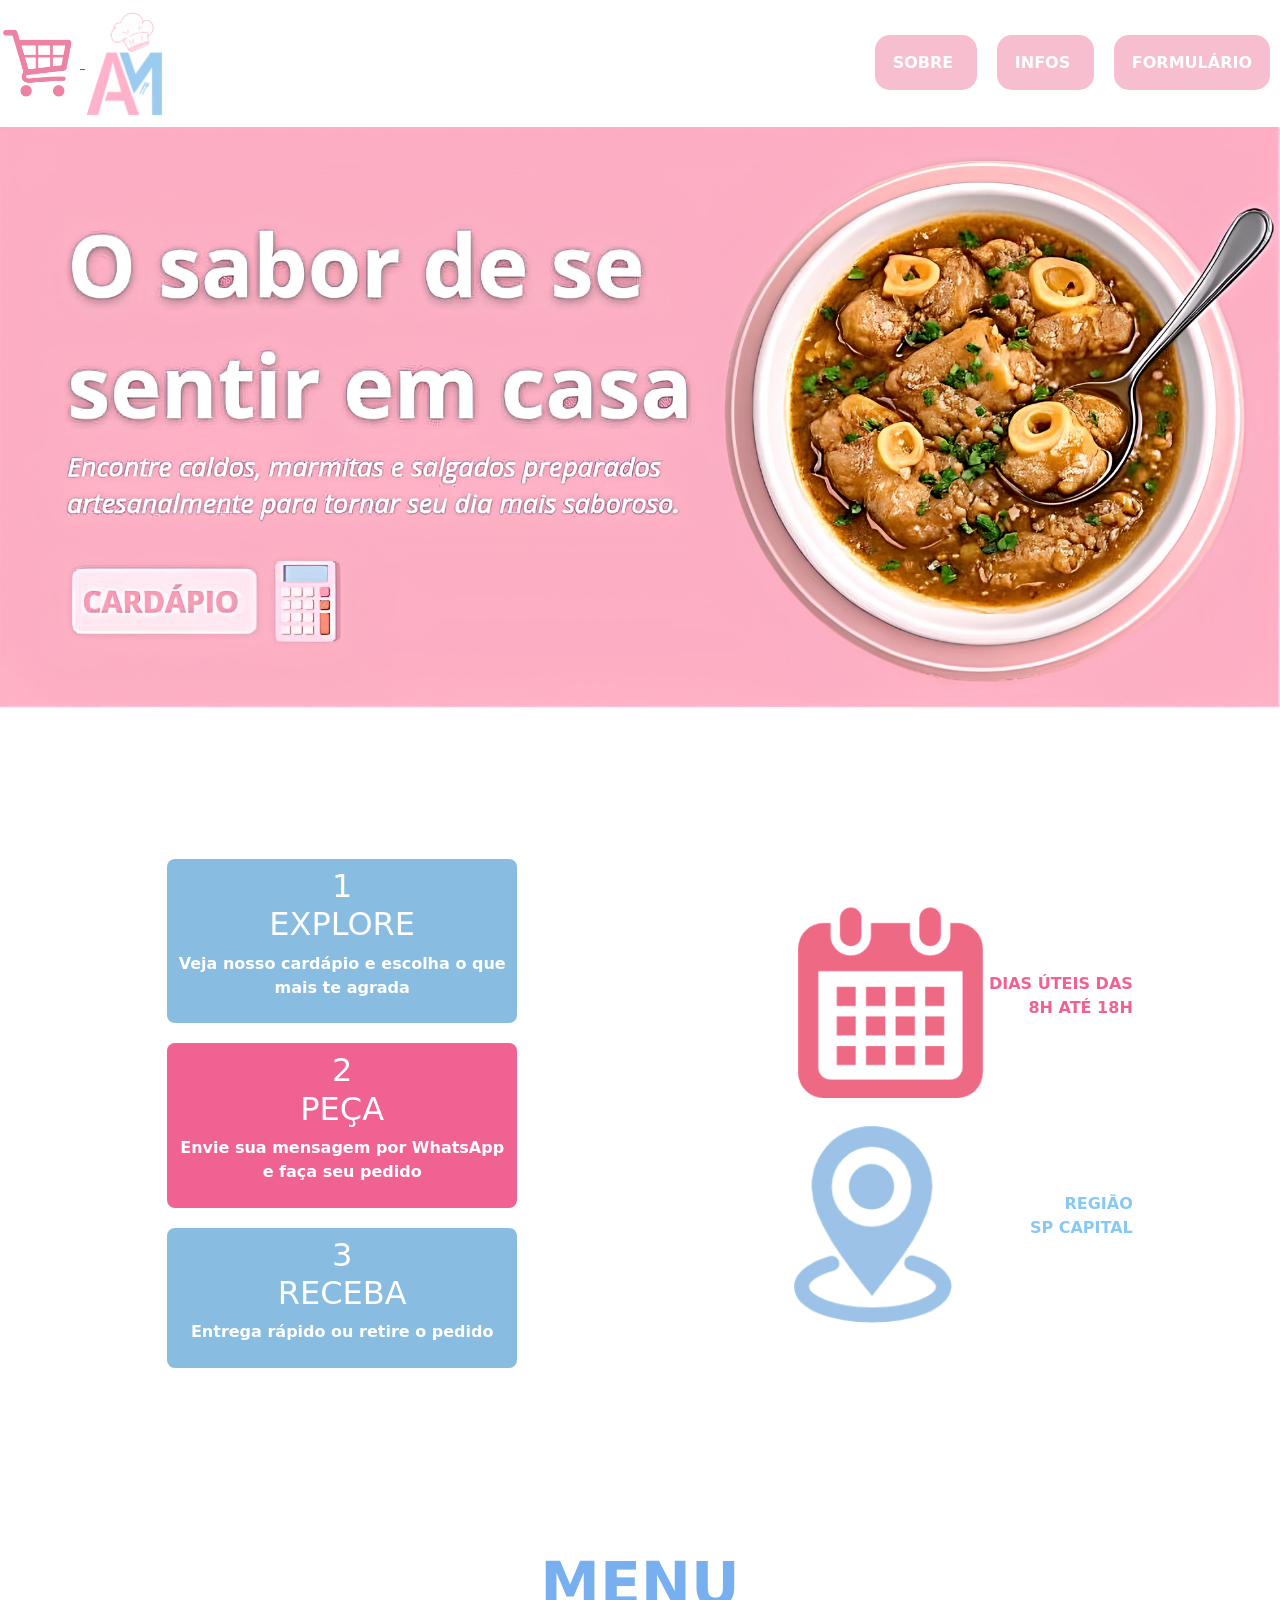
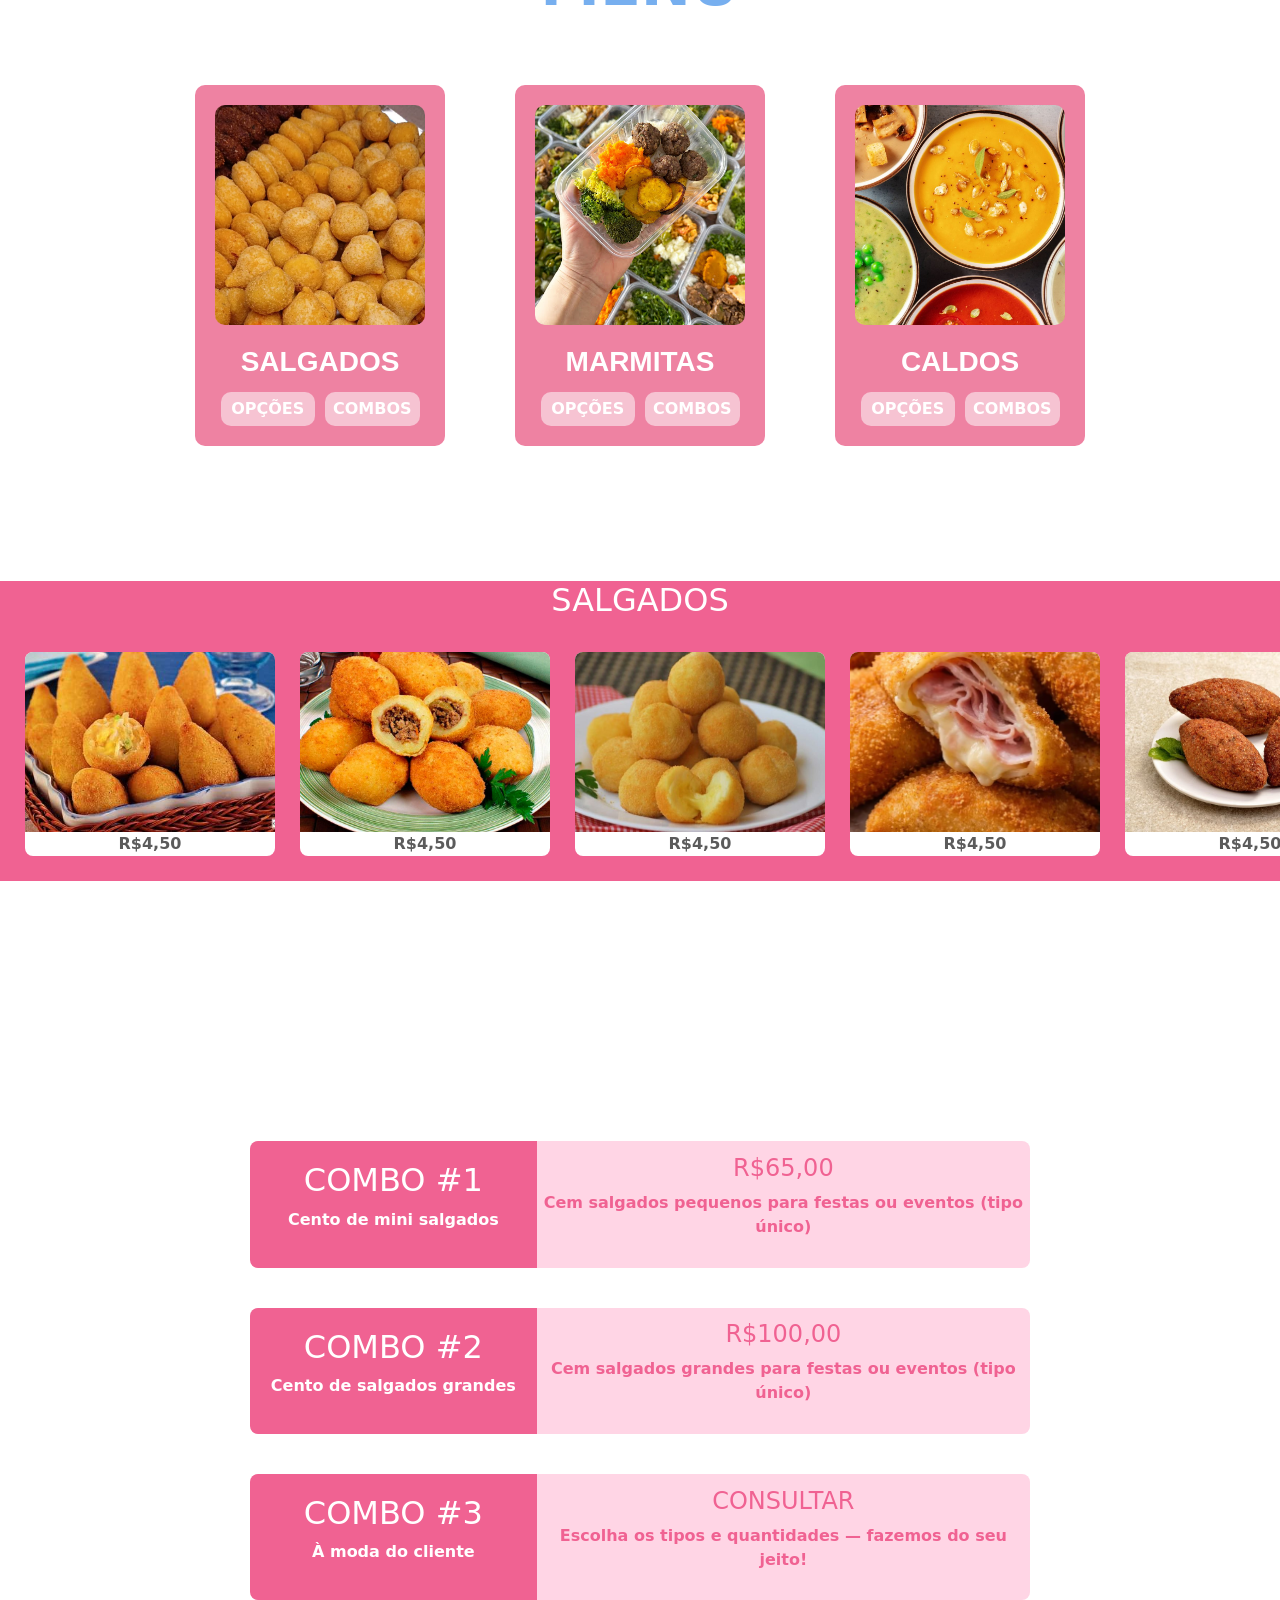
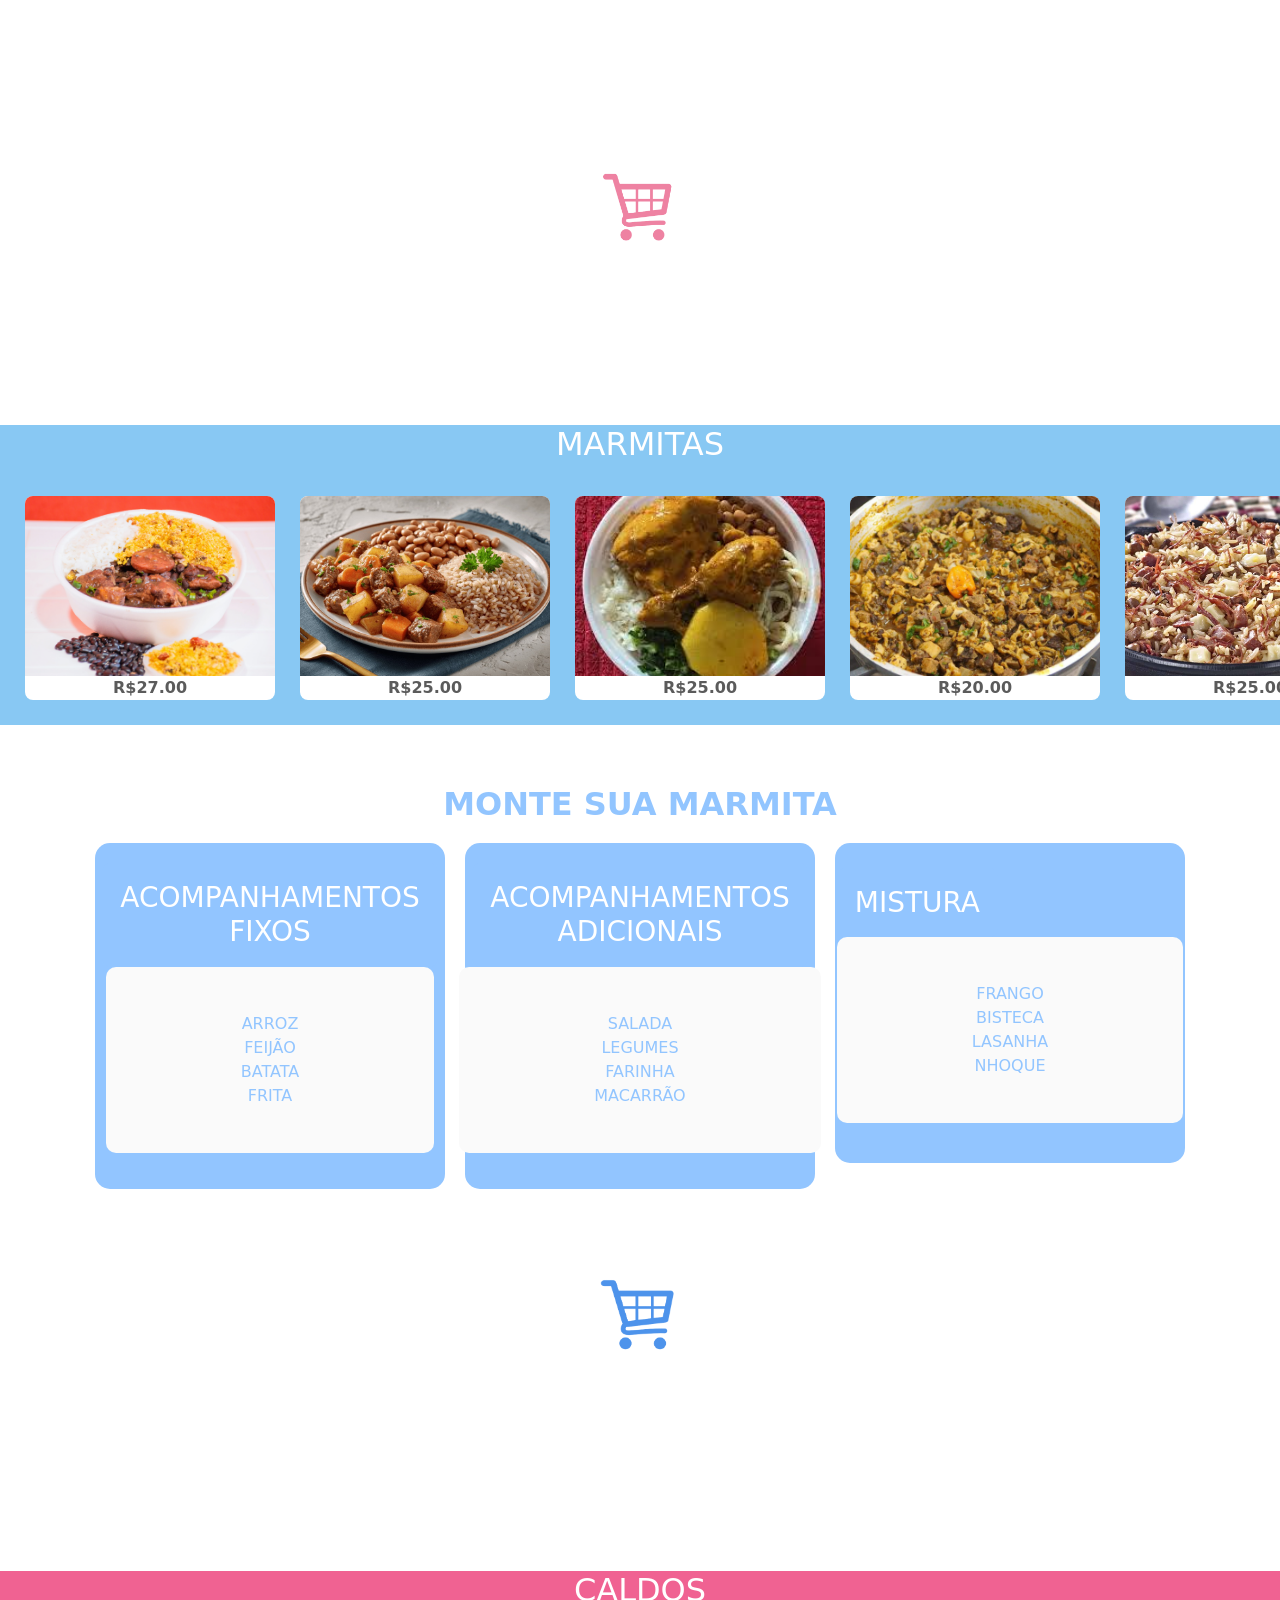
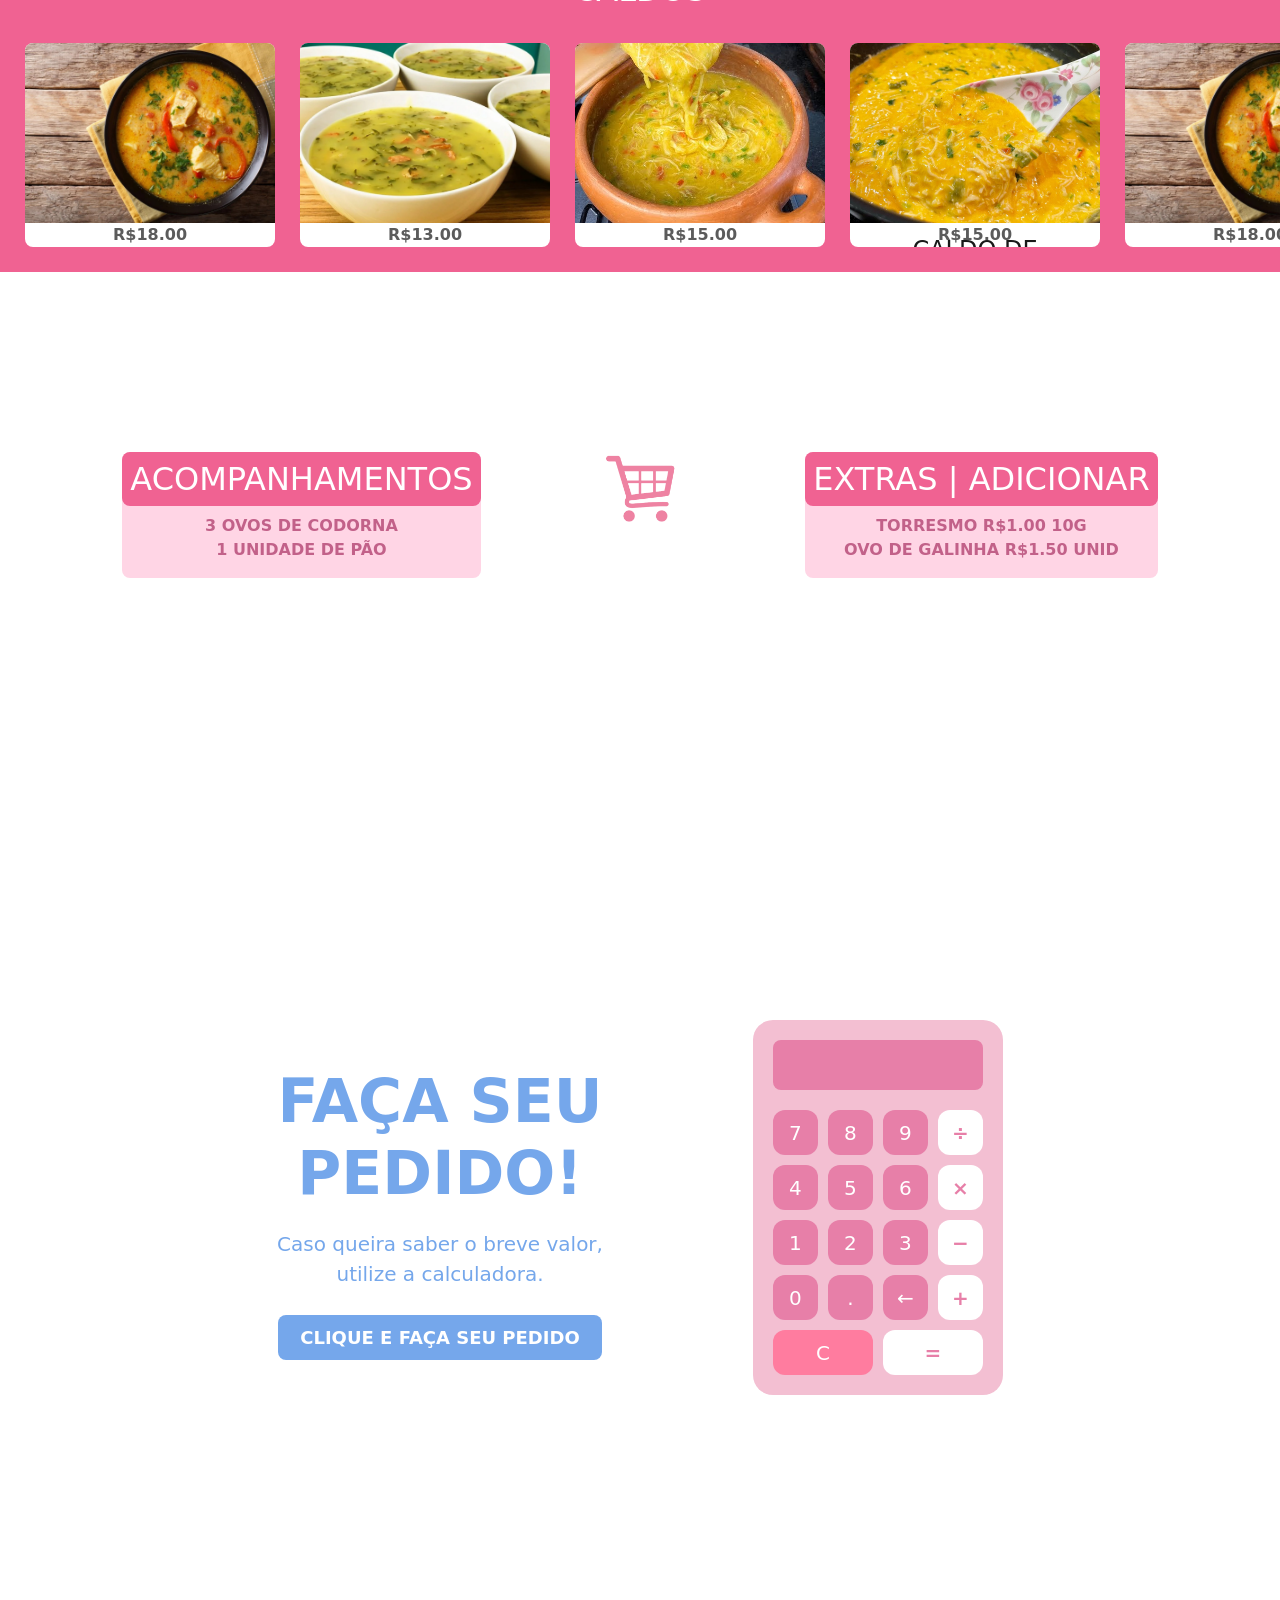
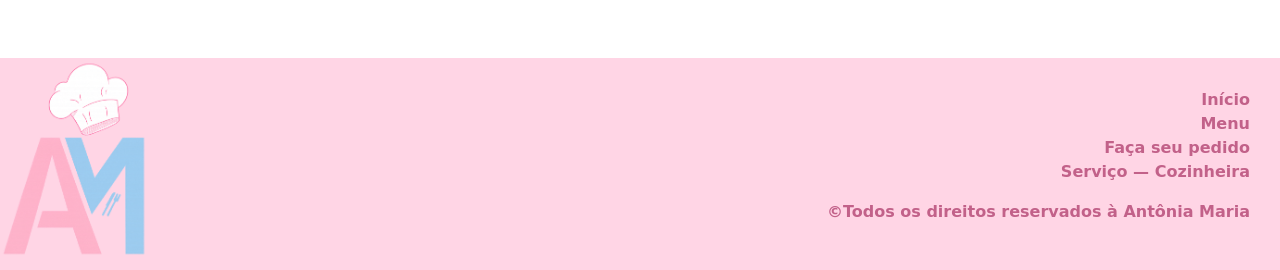
==== commit 53f6f38e: "algumas alterações feitas e formulário acrescentado" ====
--- a/index.html
+++ b/index.html
@@ -20,81 +20,26 @@
     <!-- nav com imagem copiado do bootstrap (se altera com tamanhos de tela diferentes). links estratégicos para a navegação completa da página-->
 
     <header>
-        <nav class="navbar navbar-expand-lg bg-body-tertiary" id="header-inicial">
-            <div class="container-fluid">
-                <img src="imagens/fav-icon.png" alt="Bootstrap" width="30" height="24">
-                <button class="navbar-toggler" type="button" data-bs-toggle="collapse" data-bs-target="#navbarNav"
-                    aria-controls="navbarNav" aria-expanded="false" aria-label="Toggle navigation">
-                    <span class="navbar-toggler-icon"></span>
-                </button>
-                <div class="collapse navbar-collapse" id="navbarNav">
-                    <ul class="navbar-nav">
-                        <li class="nav-item">
-                            <a class="nav-link-active" aria-current="page" href="#body-calculadora">FAÇA SEU PEDIDO</a>
-                        </li>
-                        <li class="nav-item">
-                            <a class="nav-link-active" aria-current="page" href="#area-menu">MENU</a>
-                        </li>
-                        <li class="nav-item" id="nav-rosa">
-                            <a class="nav-link-active" aria-current="page" href="sobre.html">SOBRE</a>
-                        </li>
-                    </ul>
-                </div>
-            </div>
+
+        <div>
+            <a href="./#body-calculadora">
+                <img src="./imagens/Carrinho rosa.png" alt="">
+            </a>
+            <img src="./imagens/logo-png.png" alt="">
+        </div>
+
+        <nav>
+            <a href="./sobre.html"> SOBRE </a>
+
+            <a href="./#area-menu"> INFOS </a>
+
+            <a href="./pedido.html"> FORMULÁRIO </a>
         </nav>
     </header>
 
-    <!-- carrossel hero-section bootstrap com links para cada carrossel correspondente de produtos-->
-
-    <div id="carouselExampleCaptions" class="carousel slide">
-        <div class="carousel-indicators">
-            <button type="button" data-bs-target="#carouselExampleCaptions" data-bs-slide-to="0" class="active"
-                aria-current="true" aria-label="Slide 1"></button>
-            <button type="button" data-bs-target="#carouselExampleCaptions" data-bs-slide-to="1"
-                aria-label="Slide 2"></button>
-            <button type="button" data-bs-target="#carouselExampleCaptions" data-bs-slide-to="2"
-                aria-label="Slide 3"></button>
-        </div>
-        <div class="carousel-inner">
-            <div class="carousel-item active">
-                <a class="carousel-link" href="#carrossel-salgados">
-                    <img src="imagens/hero-section/carrosel salgados.jpeg" class="d-block w-100" alt="Salgados">
-                    <div class="carousel-caption d-md-block">
-                        <h5>SALGADOS</h5>
-                        <p>Experimente salgados caseiros deliciosos!</p>
-                    </div>
-                </a>
-            </div>
-            <div class="carousel-item">
-                <a class="caroulsel-link" href="#carrossel-marmitas">
-                    <img src="imagens/hero-section/carrosel marmita.jpeg" class="d-block w-100" alt="Marmitas">
-                    <div class="carousel-caption d-md-block">
-                        <h5>MARMITAS</h5>
-                        <p>Compre marmitas e conheça a minha culinária!</p>
-                    </div>
-                </a>
-            </div>
-            <div class="carousel-item">
-                <a class="caroulsel-link" href="#carrossel-caldos">
-                    <img src="imagens/hero-section/carrossel caldo.jpeg" class="d-block w-100" alt="Caldos">
-                    <div class="carousel-caption d-md-block">
-                        <h5>CALDOS</h5>
-                        <p>Prove caldos regionais incríveis!</p>
-                    </div>
-                </a>
-            </div>
-        </div>
-        <button class="carousel-control-prev" type="button" data-bs-target="#carouselExampleCaptions"
-            data-bs-slide="prev">
-            <span class="carousel-control-prev-icon" aria-hidden="true"></span>
-            <span class="visually-hidden">Anterior</span>
-        </button>
-        <button class="carousel-control-next" type="button" data-bs-target="#carouselExampleCaptions"
-            data-bs-slide="next">
-            <span class="carousel-control-next-icon" aria-hidden="true"></span>
-            <span class="visually-hidden">Próximo</span>
-        </button>
-    </div>
+    <!-- carrossel hero-section-->
+
+    <img src="imagens/hero-section/hero-section ste-2.jpeg" id="hero-section" alt="">
 
     <!--Área de explore e informações-->
     <article class="explore">
@@ -664,7 +609,7 @@
 
                 <!-- link direto para uma mensagem no whatsapp, possuindo um modelo de mensagem onde espaços vazios serão preenchidos pelo cliente -->
 
-                <a href="https://wa.link/kwxkte" target="_blank" class="botao">Abrir WhatsApp</a>
+                <a href="./pedido.html" target="_blank" class="botao">CLIQUE E FAÇA SEU PEDIDO</a>
             </div>
 
         </div>
@@ -719,6 +664,20 @@
     <script src="https://cdn.jsdelivr.net/npm/bootstrap@5.3.8/dist/js/bootstrap.bundle.min.js"
         integrity="sha384-FKyoEForCGlyvwx9Hj09JcYn3nv7wiPVlz7YYwJrWVcXK/BmnVDxM+D2scQbITxI"
         crossorigin="anonymous"></script>
+
+    <!-- link de ref para o VLibras -->
+
+    <div vw class="enabled">
+        <div vw-access-button class="active"></div>
+        <div vw-plugin-wrapper>
+            <div class="vw-plugin-top-wrapper"></div>
+        </div>
+    </div>
+    <script src="https://vlibras.gov.br/app/vlibras-plugin.js"></script>
+    <script>
+        new window.VLibras.Widget('https://vlibras.gov.br/app');
+    </script>
+
 </body>
 
 </html>
--- a/style.css
+++ b/style.css
@@ -7,43 +7,30 @@
 /* reset básico */
 
 /* alterações feitas no nav */
+header {
+  display: flex;
+  justify-content: space-between;
+  align-items: center;
+}
 header img {
-  width: 20vh;
+  width: 80px;
   height: auto;
-}
-.nav-item {
+  margin: 10px 0;
+}
+nav a {
   text-decoration: none;
-  background-color: #f06292;
-  padding: 10px;
-  margin: 15px;
-  border-radius: 10px;
-  font-weight: bold;
-}
-.nav-item a {
+  background-color: #f6becf;
   color: #fff;
-  text-decoration: none;
-}
-#nav-rosa {
-  background-color: #88bce0;
+  padding: 18px;
+  border-radius: 15px;
+  margin: 10px;
+  font-weight: bolder;
 }
 
 /* alterações feitas no carrossel hero section (bootstrap) */
 
-.carousel-item img {
-  height: 500px;
-  object-fit: cover;
-}
-.carousel-item a {
-  text-decoration: none;
-  color: #fff;
-  font-size: 60px;
-}
-.carousel-item h5, .carousel p {
-  font-size: 60px;
-  font-family: 'Times New Roman', Times, serif;
-  font-style: italic;
-  text-shadow: #010101 2px 2px 5px;
-  font-weight: bold;
+#hero-section{
+  width: 100%;
 }
 
 /* área de explore/peça e receba */
@@ -81,7 +68,7 @@
   background-color: #f06292;
 }
 
-.container-horario{
+.container-horario {
   display: flex;
   gap: 20px;
   flex-direction: column;
@@ -119,7 +106,7 @@
 
 /* customização menu */
 
-#container-cards-menu{
+#container-cards-menu {
   display: flex;
   flex-direction: row;
   justify-content: center;
@@ -234,7 +221,7 @@
   background-color: #bfd1ee;
 }
 
-#area-menu{
+#area-menu {
   margin-bottom: 100px;
 }
 
@@ -315,7 +302,8 @@
 .card-container:hover .descricao {
   bottom: 0;
 }
-.carrossel-container:hover, #carrossel-container-azul:hover{
+.carrossel-container:hover,
+#carrossel-container-azul:hover {
   animation-play-state: paused;
 }
 @keyframes scrollInfinito {
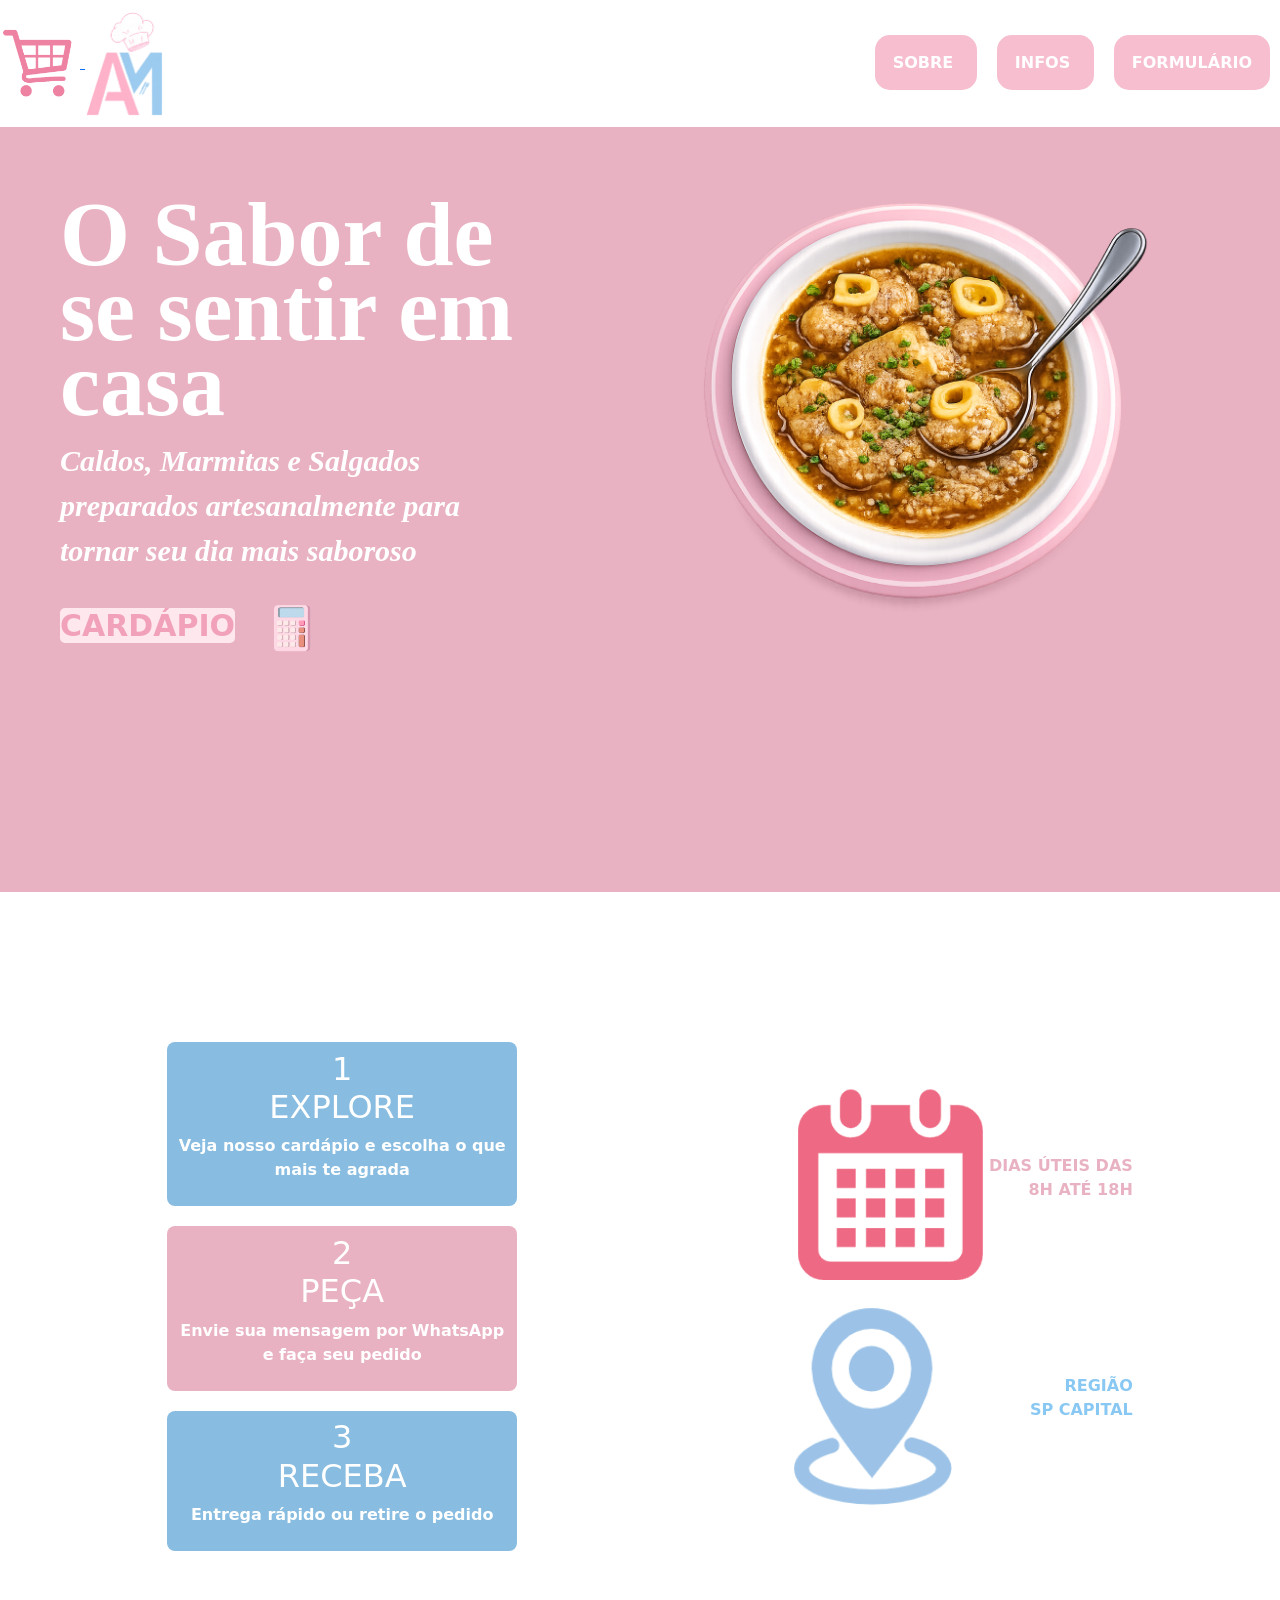
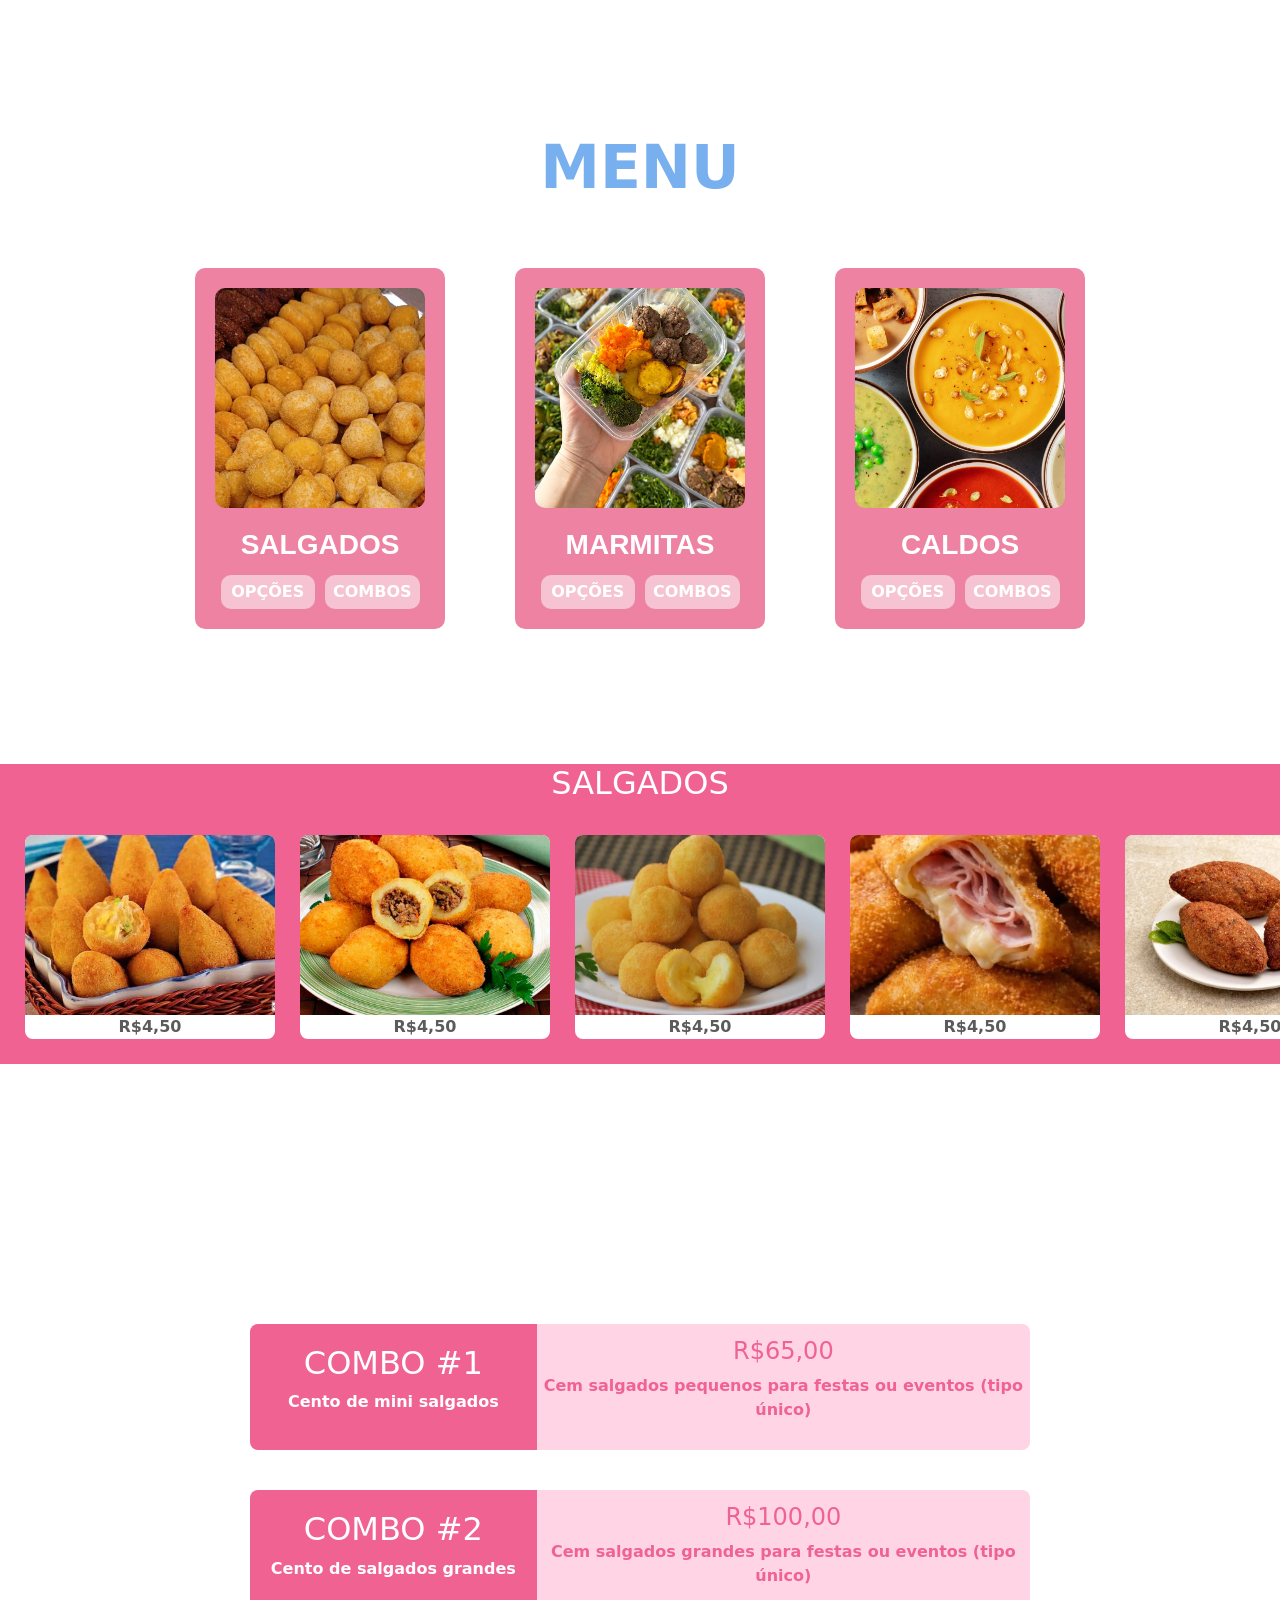
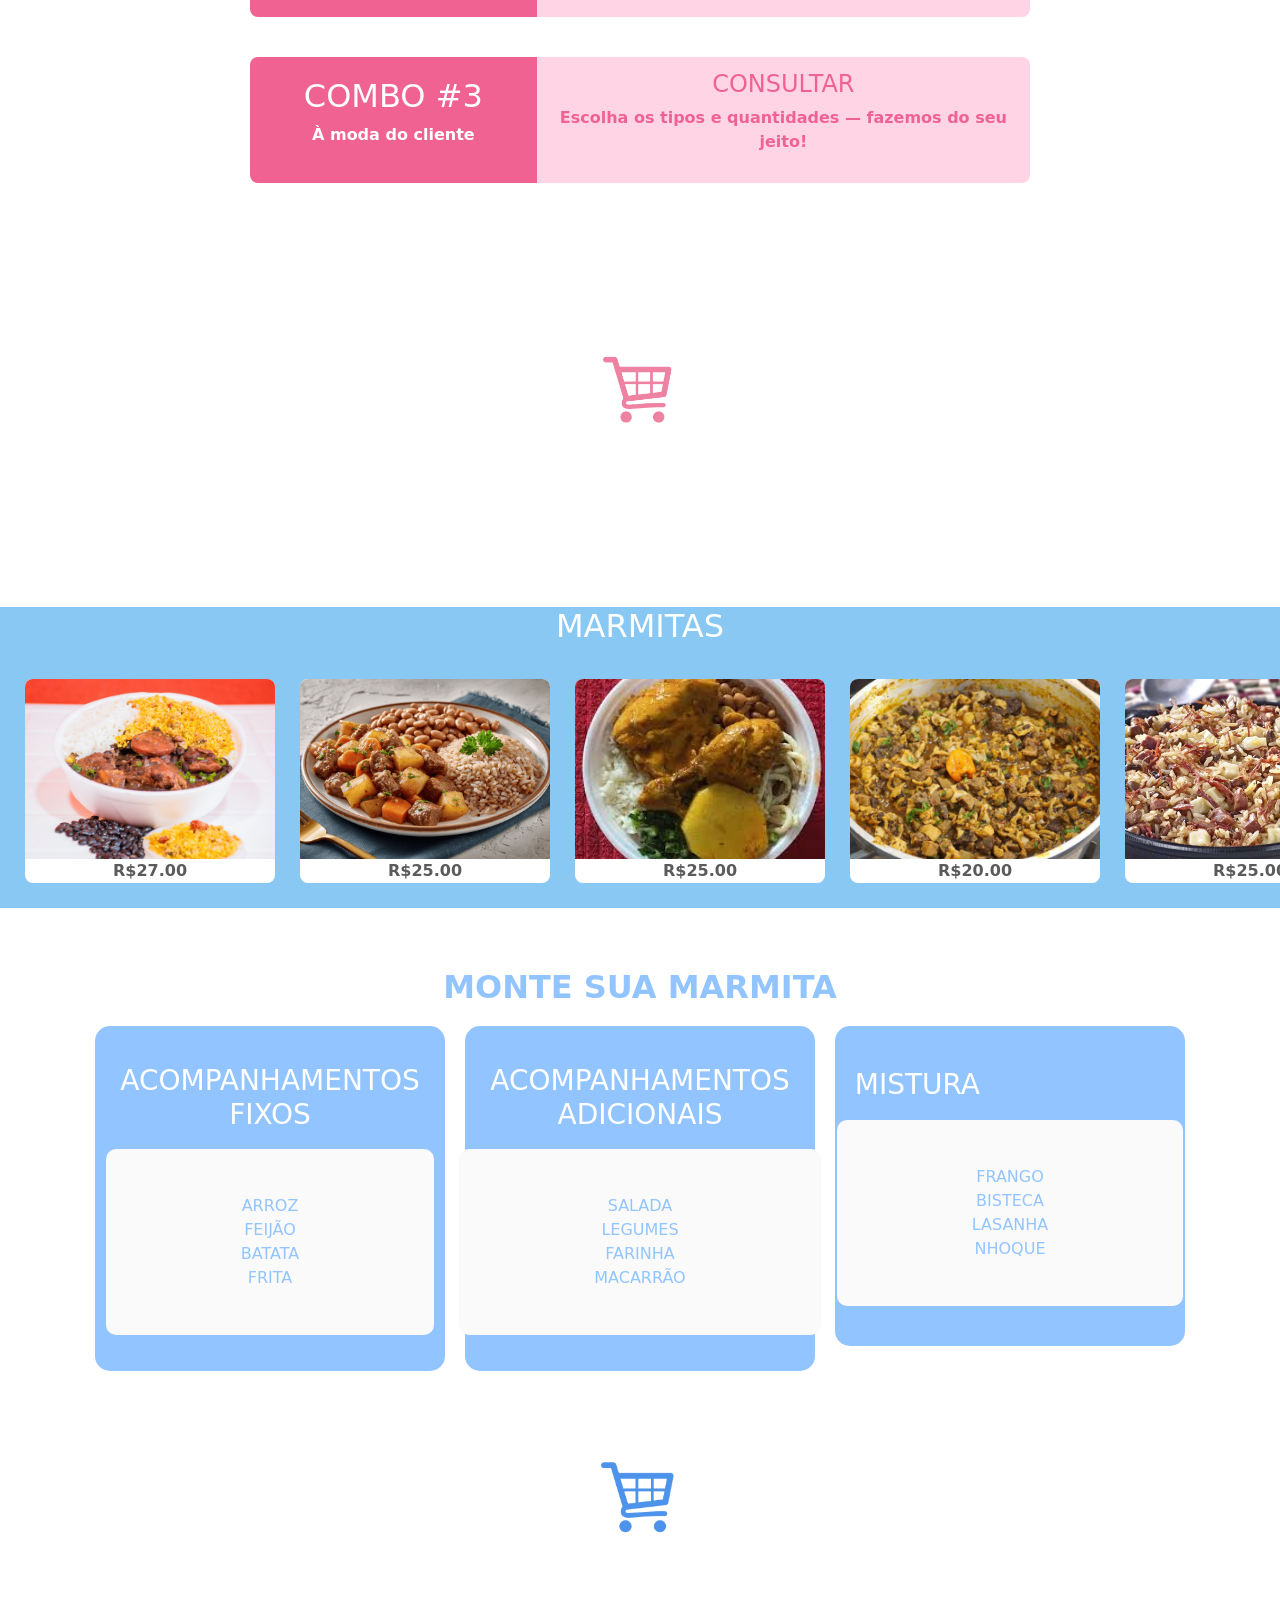
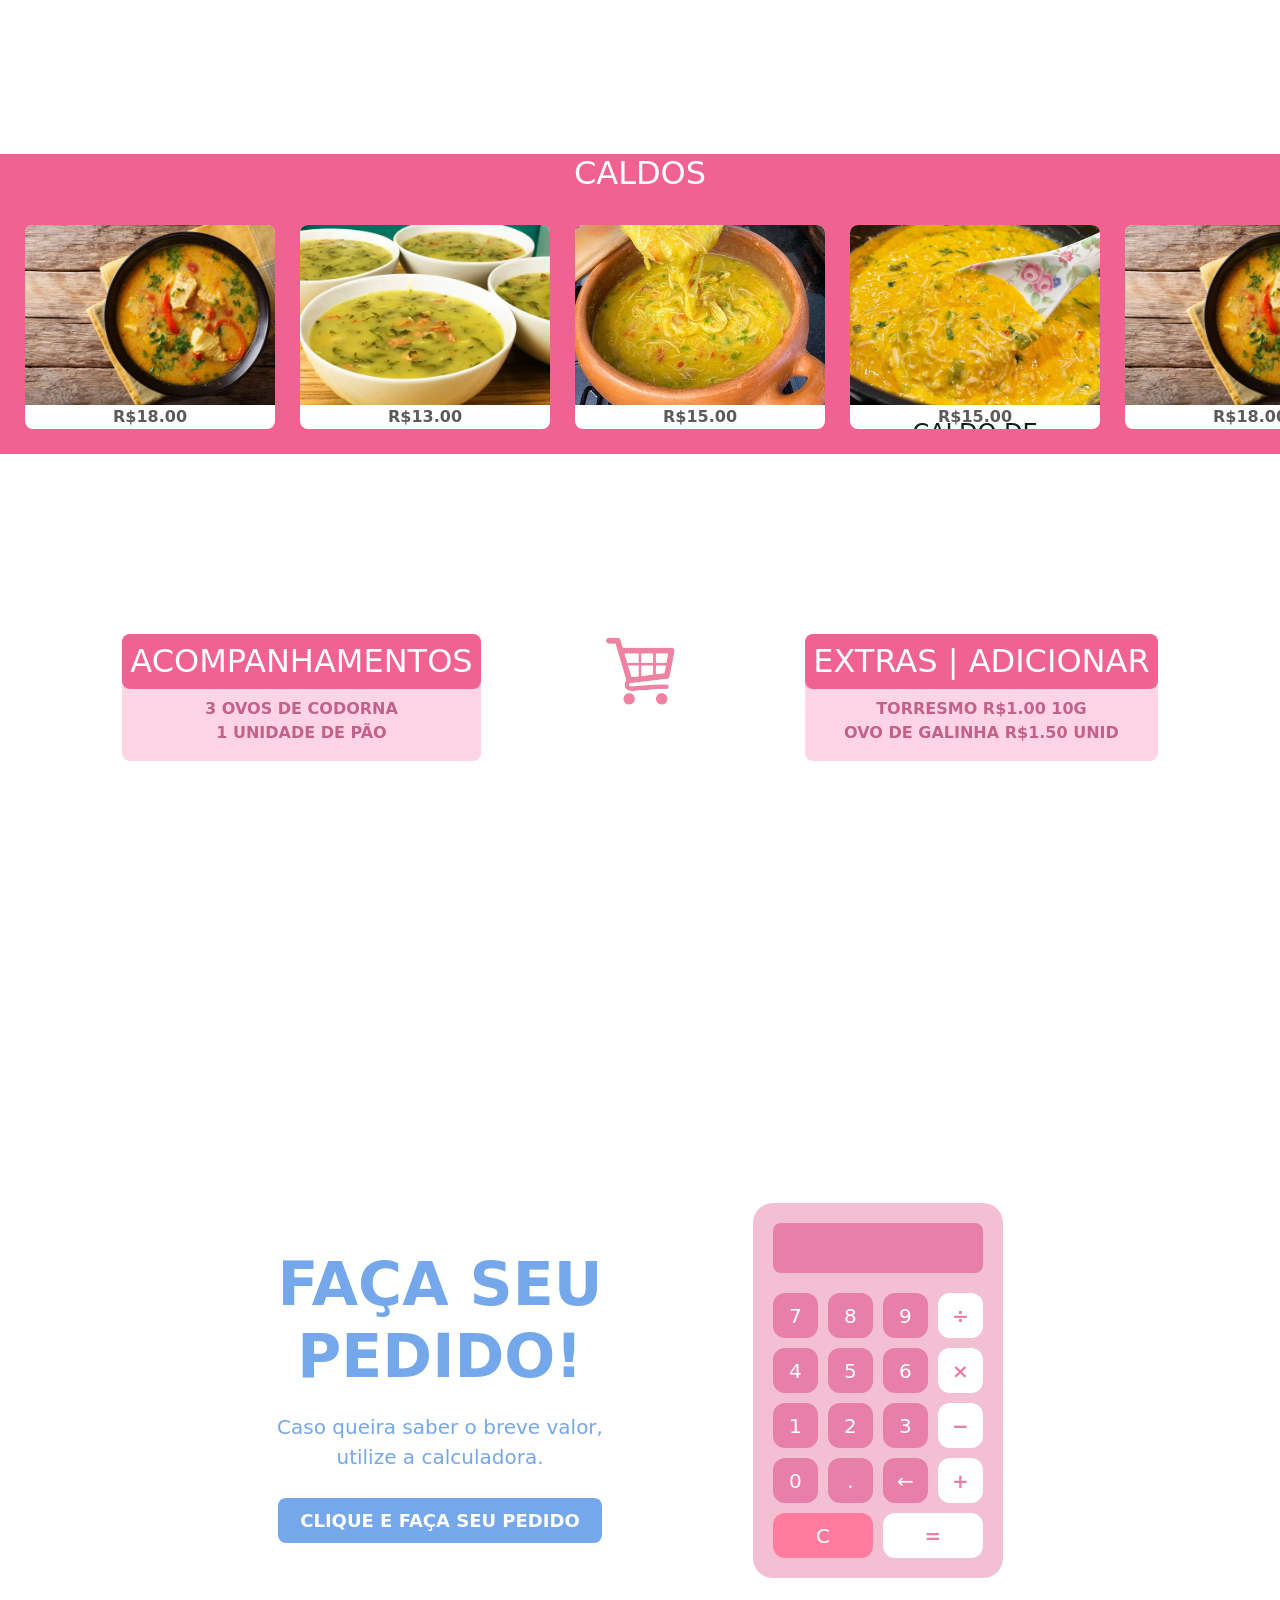
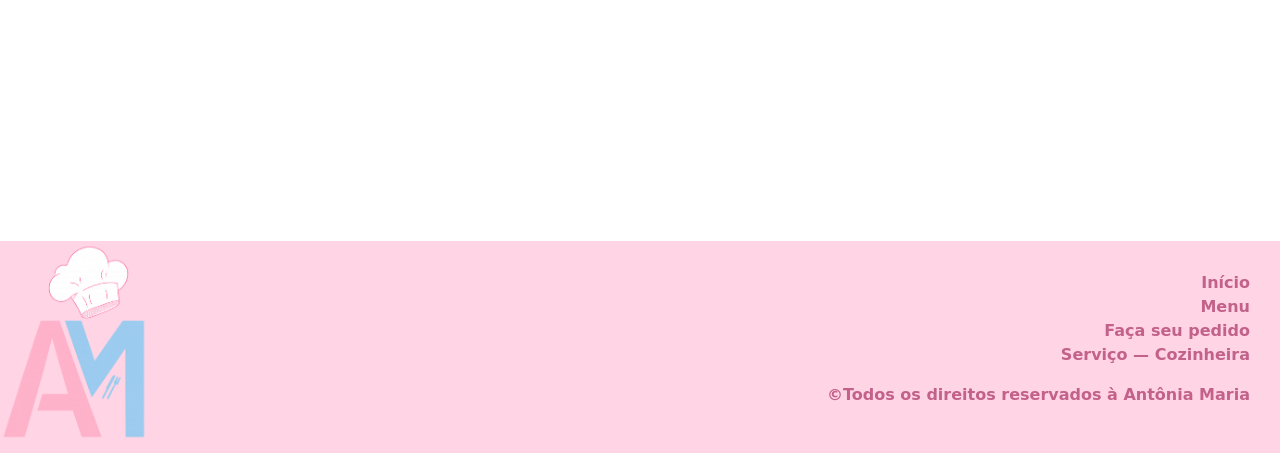
==== commit 0e41f657: "salvando todas as alterações" ====
--- a/index.html
+++ b/index.html
@@ -31,18 +31,33 @@
         <nav>
             <a href="./sobre.html"> SOBRE </a>
 
-            <a href="./#area-menu"> INFOS </a>
+            <a href="./#tabela-explore"> INFOS </a>
 
             <a href="./pedido.html"> FORMULÁRIO </a>
         </nav>
     </header>
 
     <!-- carrossel hero-section-->
-
-    <img src="imagens/hero-section/hero-section ste-2.jpeg" id="hero-section" alt="">
-
-    <!--Área de explore e informações-->
-    <article class="explore">
+     <main> 
+        <section id="container-tela-inicial"> <!-- sessao inicial -->
+            <div class="caixa-textos-iniciais">
+                <p class="p-textos-iniciais-titulo"> <strong> O Sabor de se sentir em casa </strong> </p>
+                <p class="p-textos-iniciais-subtitulo"> <em> <strong> Caldos, Marmitas e Salgados preparados artesanalmente para tornar seu dia mais saboroso  </strong> </em> </p>
+
+                <div class="botao-e-calculadora-inicial">
+                <strong>
+                    <a href="./#area-menu" class="botao-cardapio"> CARDÁPIO </a>
+                </strong>
+                <img src="./IMAGENS-AM/IMG-INICIAL/calculadora.png" alt="calculadora rosa">
+                </div>
+            </div>
+
+            <div class="caixa-imamgem-caldo">
+                <img  src="./IMAGENS-AM/IMG-INICIAL/caldo-motoco-inicial-tela.png" alt="imagem de um prato com caldo de motoco">  </div> 
+
+        </section>
+         <!--Área de explore e informações-->
+         <article class="explore">
         <div id="tabela-explore">
             <div>
                 <div class="card-explore">
@@ -70,9 +85,9 @@
             </div>
         </div>
     </article>
-
+    
     <!--Área menu com links correspodentes-->
-
+    
     <section id="area-menu">
         <h2 class="titulo">MENU</h2>
         <article id="container-cards-menu">
@@ -97,7 +112,7 @@
                     </div>
                 </a>
             </div>
-
+            
             <div class="card-menu">
                 <a href="#carrossel-caldos">
                     <img src="imagens/menu/Caldo-menu.jpeg" alt="caldos">
@@ -110,7 +125,7 @@
             </div>
         </article>
     </section>
-
+    
     <!--Carrossel de salgados-->
     <div id="carrossel-salgados">
         <div class="carrossel-wrapper">
@@ -124,14 +139,14 @@
                         <p>Massa à base de caldo de frango e batata, recheada com peito de frango desfiado e
                             casquinha
                             crocante.</p>
-                        <span class="preco">R$4,50</span>
-
-                    </div>
+                            <span class="preco">R$4,50</span>
+                            
+                        </div>
                 </div>
                 <div class="card-container">
                     <img src="imagens/carrossel salgados/bolinho de carne.jpg" alt="Bolinho de carne">
                     <span class="preco">R$4,50</span>
-
+                    
                     <div class="descricao">
                         <h4>BOLINHO DE CARNE</h4>
                         <p>Carne moída selecionada, bem temperada, frito com casca dourada e interior macio.</p>
@@ -145,7 +160,7 @@
                         <h4>BOLINHO DE QUEIJO</h4>
                         <p>Massa crocante com mussarela derretida e cremosa que estica a cada mordida.</p>
                         <span class="preco">R$4,50</span>
-
+                        
                     </div>
                 </div>
                 <div class="card-container">
@@ -155,7 +170,7 @@
                         <h4>RISOLE</h4>
                         <p>Massa leve e crocante recheada com presunto e queijo derretidos.</p>
                         <span class="preco">R$4,50</span>
-
+                        
                     </div>
                 </div>
                 <div class="card-container">
@@ -165,7 +180,7 @@
                         <h4>QUIBE/KIBE</h4>
                         <p>Bolinho de origem árabe com carne bovina, trigo, hortelã e especiarias.</p>
                         <span class="preco">R$4,50</span>
-
+                        
                     </div>
                 </div>
                 <div class="card-container">
@@ -175,7 +190,7 @@
                         <h4>CROQUETE</h4>
                         <p>Recheio denso de carne desfiada com tempero tentador.</p>
                         <span class="preco">R$4,50</span>
-
+                        
                     </div>
                 </div>
                 <div class="card-container">
@@ -185,12 +200,12 @@
                         <h4>ROLINHO DE SALSICHA</h4>
                         <p>Envolto em uma massa deliciosa e crocante.</p>
                         <span class="preco">R$4,50</span>
-
-                    </div>
-                </div>
-
+                        
+                    </div>
+                </div>
+                
                 <!-- area clonada pra passar um efeito de carrossel infinito. os elementos clonados possuem aria-hidden=true -->
-
+                
                 <div aria-hidden="true" class="card-container">
                     <img src="./imagens/carrossel salgados/coxinha.png" alt="">
                     <span class="preco">R$4,50</span>
@@ -199,18 +214,18 @@
                         <p>Massa à base de caldo de frango e batata, recheada com peito de frango desfiado e
                             casquinha
                             crocante.</p>
-                        <span class="preco">R$4,50</span>
-
-                    </div>
-                </div>
-                <div aria-hidden="true" class="card-container">
-                    <img src="imagens/carrossel salgados/bolinho de carne.jpg" alt="">
+                            <span class="preco">R$4,50</span>
+                            
+                        </div>
+                    </div>
+                    <div aria-hidden="true" class="card-container">
+                        <img src="imagens/carrossel salgados/bolinho de carne.jpg" alt="">
                     <span class="preco">R$4,50</span>
                     <div class="descricao">
                         <h4>BOLINHO DE CARNE</h4>
                         <p>Carne moída selecionada, frito com casca dourada e interior macio.</p> <span
-                            class="preco">R$4,50</span>
-
+                        class="preco">R$4,50</span>
+                        
                     </div>
                 </div>
                 <div aria-hidden="true" class="card-container">
@@ -220,7 +235,7 @@
                         <h4>BOLINHO DE QUEIJO</h4>
                         <p>Mussarela derretida e cremosa.</p>
                         <span class="preco">R$4,50</span>
-
+                        
                     </div>
                 </div>
                 <div aria-hidden="true" class="card-container">
@@ -230,7 +245,7 @@
                         <h4>RISOLE</h4>
                         <p>Presunto e queijo derretidos.</p>
                         <span class="preco">R$4,50</span>
-
+                        
                     </div>
                 </div>
                 <div aria-hidden="true" class="card-container">
@@ -250,7 +265,7 @@
                         <h4>CROQUETE</h4>
                         <p>Recheio denso de carne desfiada.</p>
                         <span class="preco">R$4,50</span>
-
+                        
                     </div>
                 </div>
                 <div aria-hidden="true" class="card-container">
@@ -260,7 +275,7 @@
                         <h4>ROLINHO DE SALSICHA</h4>
                         <p>Massa deliciosa e crocante.</p>
                         <span class="preco">R$4,50</span>
-
+                        
                     </div>
                 </div>
             </div>
@@ -269,7 +284,7 @@
 
     <!--Combo de salgado-->
     <div class="combos-salgados">
-
+        
         <div class="combo-card">
             <div class="card-combo-intro">
                 <h2>COMBO #1</h2>
@@ -280,7 +295,7 @@
                 <p>Cem salgados pequenos para festas ou eventos (tipo único)</p>
             </div>
         </div>
-
+        
         <div class="combo-card">
             <div class="card-combo-intro">
                 <h2>COMBO #2</h2>
@@ -291,8 +306,8 @@
                 <p>Cem salgados grandes para festas ou eventos (tipo único)</p>
             </div>
         </div>
-
-
+        
+        
         <div class="combo-card">
             <div class="card-combo-intro">
                 <h2>COMBO #3</h2>
@@ -304,13 +319,13 @@
             </div>
         </div>
     </div>
-
+    
     <!-- carrinho estratégico que serve como um atalho para a área de contato -->
-
+    
     <a href="#body-calculadora">
         <img class="carrinho" src="./imagens/Carrinho rosa.png" alt="Fazer pedido">
     </a>
-
+    
     <!--Carrossel azul😒-->
     <div id="carrossel-marmitas">
         <div class="carrossel-wrapper-azul">
@@ -323,7 +338,7 @@
                         <h4>FEIJOADA</h4>
                         <p>Feijão preto com carnes selecionadas e tempero caseiro.</p>
                         <span class="preco">R$27.00</span>
-
+                        
                     </div>
                 </div>
                 <div class="card-container">
@@ -338,13 +353,13 @@
                 </div>
                 <div class="card-container"><img src="./imagens/carrossel marmitas/galinhada.jpg" alt="Marmita"><span
                         class="preco">R$25.00</span>
-                    <div class="descricao">
-                        <h4>GALINHADA</h4>
-                        <p>Galinha cozida com especiarias de dar água na boca.</p>
-                        <span class="preco">R$25.00</span>
-
-                    </div>
-                </div>
+                        <div class="descricao">
+                            <h4>GALINHADA</h4>
+                            <p>Galinha cozida com especiarias de dar água na boca.</p>
+                            <span class="preco">R$25.00</span>
+                            
+                        </div>
+                    </div>
                 <div class="card-container"><img src="imagens/carrossel marmitas/sarapatel.jpg" alt="Marmita">
                     <span class="preco">R$20.00</span>
                     <div class="descricao">
@@ -361,12 +376,12 @@
                         <h4>BAIÃO DE DOIS</h4>
                         <p>Prato típico, composto por arroz, feijão-de-corda, carne de sol, queijo bacon e</p>
                         <span class="preco">R$25.00</span>
-
+                        
                     </div>
                 </div>
 
                 <!-- area clonada possuindo aria-hidden=true -->
-
+                
                 <div aria-hidden="true" class="card-container">
                     <img src="./imagens/carrossel marmitas/feijoada-menu.jpg" alt="">
                     <span class="preco">R$27.00</span>
@@ -374,7 +389,7 @@
                         <h4>FEIJOADA</h4>
                         <p>Feijão preto com carnes selecionadas e tempero caseiro.</p>
                         <span class="preco">R$27.00</span>
-
+                        
                     </div>
                 </div>
                 <div aria-hidden="true" class="card-container">
@@ -384,12 +399,12 @@
                         <h4>PICADINHO</h4>
                         <p>Carne com batata, temperado na medida certa.</p>
                         <span class="preco">R$25.00</span>
-
-                        </p>
-                    </div>
-                </div>
-                <div aria-hidden="true" class="card-container"><img src="./imagens/carrossel marmitas/galinhada.jpg"
-                        alt=""><span class="preco">R$25.00</span>
+                        
+                    </p>
+                </div>
+            </div>
+            <div aria-hidden="true" class="card-container"><img src="./imagens/carrossel marmitas/galinhada.jpg"
+                alt=""><span class="preco">R$25.00</span>
                     <div class="descricao">
                         <h4>GALINHADA</h4>
                         <p>Galinha cozida com especiarias de dar água na boca.</p>
@@ -412,15 +427,15 @@
                         <p>Prato típico, composto por arroz, feijão-de-corda, carne de sol, queijo bacon e linguiça
                         </p>
                         <span class="preco">R$25.00</span>
-
+                        
                     </div>
                 </div>
             </div>
         </div>
     </div>
-
+    
     <!--área de monte a sua marmita, possuindo opções fixas e opcionais-->
-
+    
     <article id="secao-marmitas">
         <h2 id="monte-sua-marmita">MONTE SUA MARMITA</h2>
         <div class="montar">
@@ -434,7 +449,7 @@
                     </ul>
                 </div>
             </div>
-
+            
             <div>
                 <div class="card-montar">
                     <h3>ACOMPANHAMENTOS ADICIONAIS</h3>
@@ -446,7 +461,7 @@
                     </ul>
                 </div>
             </div>
-
+            
             <div>
                 <div class="card-montar">
                     <div>
@@ -460,12 +475,12 @@
                     </div>
                 </div>
             </div>
-
-        </div>
-
+            
+        </div>
+        
         <!-- carrinho estratégico que serve como um atalho para a área de contato -->
-
-
+        
+        
         <a href="#body-calculadora">
             <img class="carrinho" src="./imagens/Carrinho azul.png" alt="Fazer pedido">
         </a>
@@ -476,21 +491,21 @@
             <h2>CALDOS</h2>
             <div class="carrossel-container">
                 <div class="card-container"><img src="imagens/carrossel caldos/caldo de mocoto.jpeg"
-                        alt="Caldo de mocotó"><span class="preco">R$18.00</span>
+                    alt="Caldo de mocotó"><span class="preco">R$18.00</span>
                     <div class="descricao">
                         <h4>CALDO DE MOCOTÓ</h4>
                         <p>Caldo rico e encorpado, perfeito para dias frios.</p>
                     </div>
                 </div>
                 <div class="card-container"><img src="./imagens/carrossel caldos/caldo verde-menu.webp"
-                        alt="Caldo verde"><span class="preco">R$13.00</span>
+                    alt="Caldo verde"><span class="preco">R$13.00</span>
                     <div class="descricao">
                         <h4>CALDO VERDE</h4>
                         <p>Caldo cremoso com couve e linguiça.</p>
                     </div>
                 </div>
                 <div class="card-container"><img src="imagens/carrossel caldos/caldo de kenga.jpg" alt="Caldo"><span
-                        class="preco">R$15.00</span>
+                    class="preco">R$15.00</span>
                     <div class="descricao">
                         <h4>CALDO DE KENGA</h4>
                         <p>Caldos regional feito com mandioca cozida e frango desfiado.</p>
@@ -503,46 +518,46 @@
                         <p>Denso, apimentado e aromático. Feito com frango muito bem temperado, pão
                             francês, azeite de dendê
                             e leite de coco.</p>
-                    </div>
-                </div>
-
-                <!-- carrossel clonado com aria-hidden=true -->
-
-                <div aria-hidden="true" class="card-container"><img src="imagens/carrossel caldos/caldo de mocoto.jpeg"
+                        </div>
+                    </div>
+                    
+                    <!-- carrossel clonado com aria-hidden=true -->
+                    
+                    <div aria-hidden="true" class="card-container"><img src="imagens/carrossel caldos/caldo de mocoto.jpeg"
                         alt=""><span class="preco">R$18.00</span>
-                    <div class="descricao">
-                        <h4>CALDO DE MOCOTÓ</h4>
-                        <p>Rico e encorpado perfeito para dias densos.</p>
-                    </div>
-                </div>
+                        <div class="descricao">
+                            <h4>CALDO DE MOCOTÓ</h4>
+                            <p>Rico e encorpado perfeito para dias densos.</p>
+                        </div>
+                    </div>
                 <div aria-hidden="true" class="card-container"><img
-                        src="./imagens/carrossel caldos/caldo verde-menu.webp" alt=""><span class="preco">R$13.00</span>
+                    src="./imagens/carrossel caldos/caldo verde-menu.webp" alt=""><span class="preco">R$13.00</span>
                     <div class="descricao">
                         <h4>CALDO VERDE</h4>
                         <p>Caldo cremoso com couve e linguiça.</p>
                     </div>
                 </div>
                 <div aria-hidden="true" class="card-container"><img src="imagens/carrossel caldos/caldo de kenga.jpg"
-                        alt=""><span class="preco">R$15.00</span>
+                    alt=""><span class="preco">R$15.00</span>
                     <div class="descricao">
                         <h4>CALDO DE KENGA</h4>
                         <p>Caldos regional feito com mandioca cozida e frango desfiado.</p>
                     </div>
                 </div>
                 <div aria-hidden="true" class="card-container"><img src="imagens/carrossel caldos/caldo de vatapá.jpg"
-                        alt=""><span class="preco">R$15.00</span>
+                    alt=""><span class="preco">R$15.00</span>
                     <div class="descricao">
                         <h4>CALDO DE VATAPÁ</h4>
                         <p>Denso, apimentado e aromático. Feito com franfo muito bem temperado, pão
                             frânces, azeite de dendê
                             e leite de coco.</p>
-                    </div>
-                </div>
-
-                <!-- carrossel clonado com aria-hidden=true (são pocas opções e precisavam de mais um pra não ficar um espaço muito grande de vão no final) -->
-
-
-                <div aria-hidden="true" class="card-container"><img src="imagens/carrossel caldos/caldo de mocoto.jpeg"
+                        </div>
+                    </div>
+                    
+                    <!-- carrossel clonado com aria-hidden=true (são pocas opções e precisavam de mais um pra não ficar um espaço muito grande de vão no final) -->
+                    
+                    
+                    <div aria-hidden="true" class="card-container"><img src="imagens/carrossel caldos/caldo de mocoto.jpeg"
                         alt=""><span class="preco">R$18.00</span>
                     <div class="descricao">
                         <h4>CALDO DE MOCOTÓ</h4>
@@ -550,30 +565,30 @@
                     </div>
                 </div>
                 <div aria-hidden="true" class="card-container"><img
-                        src="./imagens/carrossel caldos/caldo verde-menu.webp" alt=""><span class="preco">R$13.00</span>
+                    src="./imagens/carrossel caldos/caldo verde-menu.webp" alt=""><span class="preco">R$13.00</span>
                     <div class="descricao">
                         <h4>CALDO VERDE</h4>
                         <p>Caldo cremoso com couve e linguiça.</p>
                     </div>
                 </div>
                 <div aria-hidden="true" class="card-container"><img src="imagens/carrossel caldos/caldo de kenga.jpg"
-                        alt=""><span class="preco">R$15.00</span>
+                    alt=""><span class="preco">R$15.00</span>
                     <div class="descricao">
                         <h4>CALDO DE KENGA</h4>
                         <p>Caldos regional feito com mandioca cozida e frango desfiado.</p>
                     </div>
                 </div>
                 <div aria-hidden="true" class="card-container"><img src="imagens/carrossel caldos/caldo de vatapá.jpg"
-                        alt=""><span class="preco">R$15.00</span>
+                    alt=""><span class="preco">R$15.00</span>
                     <div class="descricao">
                         <h4>CALDO DE VATAPÁ</h4>
                         <p>Denso, apimentado e aromático. Feito com franfo muito bem temperado, pão
                             frânces, azeite de dendê
                             e leite de coco.</p>
-                    </div>
-                </div>
-            </div>
-        </div>
+                        </div>
+                    </div>
+                </div>
+            </div>
     </div>
 
     <!--Combos de caldo-->
@@ -582,10 +597,10 @@
             <h2>ACOMPANHAMENTOS</h2>
             <p>3 OVOS DE CODORNA <br> 1 UNIDADE DE PÃO</p>
         </div>
-
+        
         <!-- carrinho estratégico que serve como um atalho para a área de contato -->
-
-
+        
+        
         <a href="#body-calculadora">
             <img class="carrinho" src="imagens/Carrinho rosa.png" alt="" id="ultimo-carrinho">
         </a>
@@ -596,29 +611,29 @@
     </div>
     <div id="body-calculadora">
         <div class="pedido">
-
+            
             <!-- área de pedido -->
-
+            
             <div class="texto">
                 <h1>FAÇA SEU<br>PEDIDO!</h1>
-
+                
                 <p>
                     Caso queira saber o breve valor,<br>
                     utilize a calculadora.
                 </p>
-
+                
                 <!-- link direto para uma mensagem no whatsapp, possuindo um modelo de mensagem onde espaços vazios serão preenchidos pelo cliente -->
-
+                
                 <a href="./pedido.html" target="_blank" class="botao">CLIQUE E FAÇA SEU PEDIDO</a>
             </div>
-
-        </div>
-
+            
+        </div>
+        
         <!-- calculadora funcional -->
-
+        
         <div class="calculadora">
             <input type="text" id="display" readonly>
-
+            
             <div id="botoes">
                 <button class="numero" onclick="adicionar('7')">7</button>
                 <button class="numero" onclick="adicionar('8')">8</button>
@@ -634,20 +649,21 @@
                 <button class="numero" onclick="adicionar('2')">2</button>
                 <button class="numero" onclick="adicionar('3')">3</button>
                 <button class="operador" onclick="adicionar('-')">−</button>
-
+                
                 <button class="numero" onclick="adicionar('0')">0</button>
                 <button class="numero" onclick="adicionar('.')">.</button>
                 <button class="numero" onclick="apagar()">←</button>
                 <button class="operador" onclick="adicionar('+')">+</button>
-
+                
                 <button class="limpar" onclick="limpar()">C</button>
                 <button class="igual" onclick="calcular()">=</button>
             </div>
         </div>
-    </div>
-
+        </div>
+     </main>
+    
     <!-- footer com links que levam até o começo da página -->
-
+    
     <footer>
         <img src="imagens/logo-png.png" alt="LOGO AM">
         <div class="footer-nav">
@@ -658,15 +674,15 @@
             <p>©Todos os direitos reservados à Antônia Maria</p>
         </div>
     </footer>
-
+    
     <!-- links de ref pra calculadora e para o bootstrap (nav que se altera com tamanhos de tela diferente-carrossel hero-section com botões funcionais) -->
     <script src="calculadora.js"></script>
     <script src="https://cdn.jsdelivr.net/npm/bootstrap@5.3.8/dist/js/bootstrap.bundle.min.js"
-        integrity="sha384-FKyoEForCGlyvwx9Hj09JcYn3nv7wiPVlz7YYwJrWVcXK/BmnVDxM+D2scQbITxI"
-        crossorigin="anonymous"></script>
-
+    integrity="sha384-FKyoEForCGlyvwx9Hj09JcYn3nv7wiPVlz7YYwJrWVcXK/BmnVDxM+D2scQbITxI"
+    crossorigin="anonymous"></script>
+    
     <!-- link de ref para o VLibras -->
-
+    
     <div vw class="enabled">
         <div vw-access-button class="active"></div>
         <div vw-plugin-wrapper>
@@ -676,7 +692,7 @@
     <script src="https://vlibras.gov.br/app/vlibras-plugin.js"></script>
     <script>
         new window.VLibras.Widget('https://vlibras.gov.br/app');
-    </script>
+        </script>
 
 </body>
 
--- a/style.css
+++ b/style.css
@@ -3,8 +3,80 @@
   margin: 0;
   padding: 0;
 }
+@import url('https://fonts.googleapis.com/css2?family=Angkor&family=BJCree:wght@400;500;600;700&family=Dancing+Script:wght@400..700&family=Emilys+Candy&family=Fjalla+One&family=Merriweather:ital,opsz,wght@0,18..144,300..900;1,18..144,300..900&family=Montserrat:ital,wght@0,100..900;1,100..900&family=Open+Sans:ital,wght@0,300..800;1,300..800&family=PT+Serif:ital,wght@0,400;0,700;1,400;1,700&family=Playfair+Display:ital,wght@0,400..900;1,400..900&family=Playwrite+BR:wght@100..400&family=Roboto+Mono:ital,wght@0,100..700;1,100..700&family=Roboto+Slab:wght@100..900&display=swap');
 
 /* reset básico */
+
+/*tela inicial*/
+
+#container-tela-inicial{
+  display: flex;
+  flex-direction: row;
+  background-color: #e9b2c2;
+  color: white;
+  height: 85vh;
+}
+
+.caixa-textos-iniciais{
+  margin-top: 70px;
+}
+
+.p-textos-iniciais-titulo{
+  font-family: 'Angkor';
+  font-size: 90px;
+  margin-left: 60px;
+  line-height: 75px;
+}
+
+.p-textos-iniciais-subtitulo{
+  font-family: 'Angkor';
+  font-size: 30px;
+  margin-left: 60px;
+}
+
+
+.botao-e-calculadora-inicial{
+  display: flex;
+  flex-direction: row;
+  text-align: center;
+
+  margin-left: 60px;
+
+  margin-top: 30px;
+
+}
+
+.botao-cardapio{
+  background-color: #ffe7ee;
+  border-radius: 5px;
+  margin-right: 15px;
+
+  font-size: 30px;
+
+  height: 50px;
+  width: 200px;
+  text-align: center;
+}
+
+.botao-e-calculadora-inicial img{ 
+  height: 50px;
+}
+
+.botao-e-calculadora-inicial a{
+  text-decoration: none;
+  color: #f1a1ba;
+
+}
+
+.caixa-imamgem-caldo{
+  height: 500px;
+  object-fit: contain;
+  margin-top: 30px;
+
+  display: flex;
+  justify-content: center;
+  text-align: center;
+}
 
 /* alterações feitas no nav */
 header {
@@ -65,7 +137,7 @@
 }
 
 #card-explore-rosa {
-  background-color: #f06292;
+  background-color: #e9b2c2;
 }
 
 .container-horario {
@@ -80,7 +152,7 @@
   width: 100%;
   display: flex;
   align-items: center;
-  color: #f06292;
+  color: #e9b2c2;
   font-weight: bolder;
 }
 
